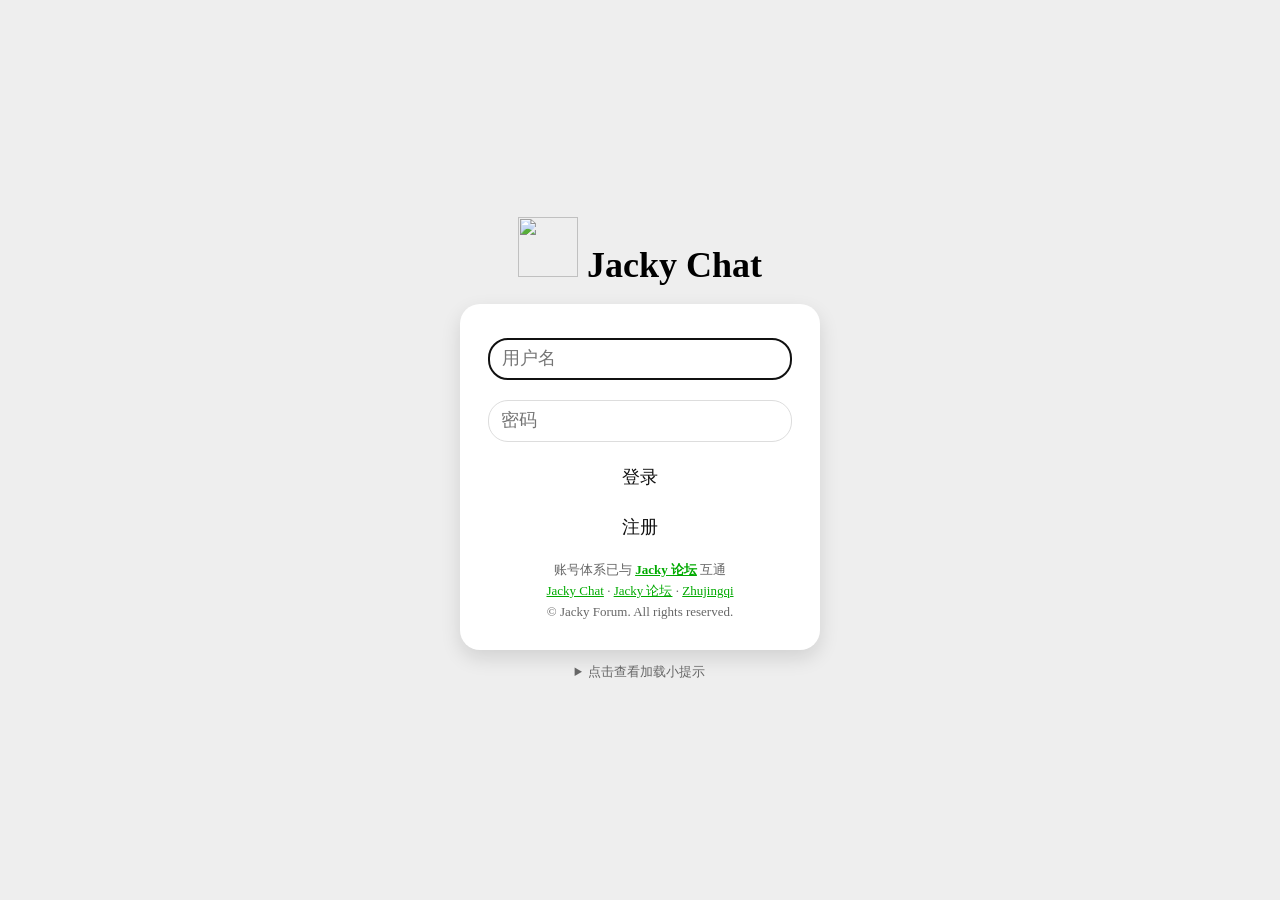
==== chat/index.html @ 7cdaee0e "更新 index.html 500条再清空" ====
<!DOCTYPE html>
<html>
	<head>
		<meta charset="UTF-8">
		<meta name="viewport" content="width=device-width, initial-scale=1.0, maximum-scale=1.0, user-scalable=no">
		<title>Jacky Chat - Zhujingqi</title>
		<link rel="icon" type="image/png" href="icon.svg">
		<link rel="apple-touch-icon" sizes="180x180" href="icon.png">
		<link rel="apple-touch-icon" sizes="120x120" href="icon.png">
		<style>
			:root {
				--bg: #eee;
				--card: #fff;
				--text: #111;
				--sub: #666;
				--green: #0a0;
				--active: #0a0;
				--line: #ddd;
				--mine: #b7f1d9;
				--other: #fff;
				--shadow: 0 8px 20px rgba(0, 0, 0, .12);
				--bottom-h: 44px;
				--top-h: 64px;
				font-size: 18px;
			}

			body.dark {
				--bg: #111;
				--card: #222;
				--text: #eee;
				--sub: #aaa;
				--green: #0a0;
				--active: #0a0;
				--line: #444;
				--mine: #173117;
				--other: #2a2a2a;
				--shadow: 0 8px 20px rgba(0, 0, 0, .35);
			}

			button,
			.btn,
			.item,
			.appItem,
			nav {
				user-select: none;
				-webkit-user-select: none;
			}

			.loadingText {
				display: flex;
				align-items: center;
				gap: 2px;
				font-size: 18px;
				font-weight: bold;
				color: var(--text);
			}

			.dot {
				display: inline-block;
				animation: dotJump 1s infinite;
			}

			.dot1 {
				animation-delay: 0s;
			}

			.dot2 {
				animation-delay: 0.15s;
			}

			.dot3 {
				animation-delay: 0.3s;
			}

			@keyframes dotJump {

				0%,
				80%,
				100% {
					transform: translateY(0);
					opacity: 0.5;
				}

				40% {
					transform: translateY(-6px);
					opacity: 1;
				}
			}

			* {
				box-sizing: border-box;
			}

			html,
			body {
				height: 100%;
			}

			body {
				margin: 0;
				background: var(--bg);
				color: var(--text);
				overflow: hidden;
			}

			body::-webkit-scrollbar,
			::-webkit-scrollbar {
				width: 10px;
				background: transparent;
			}

			body::-webkit-scrollbar-thumb,
			::-webkit-scrollbar-thumb {
				background-color: #aaa;
				border-radius: 10px;
				border: 2px solid transparent;
				background-clip: content-box;
			}

			body.dark::-webkit-scrollbar-thumb {
				background-color: #333;
			}

			a {
				color: var(--green);
			}

			button {
				border: 0;
				padding: 0 12px;
				border-radius: 20px;
				cursor: pointer;
				background: var(--card);
				color: var(--text);
				transition: .2s;
				box-sizing: border-box;
				height: 42px;
				font-size: 18px;
			}

			button:not(.bottom button):hover {
				background: var(--green);
				color: #fff;
			}

			input,
			textarea {
				width: 100%;
				padding: 12px;
				margin: 6px 0;
				border-radius: 20px;
				border: 1px solid var(--line);
				background: var(--card);
				color: var(--text);
				box-sizing: border-box;
				height: 42px;
				font-size: 18px;
				overflow: auto;
				outline: none;
			}

			input:focus {
				border: 2px solid var(--text);
			}

			textarea {
				height: 120px;
				resize: none;
			}

			.hidden {
				display: none !important;
			}

			.center {
				display: flex;
				flex-direction: column;
				justify-content: center;
				align-items: center;
				min-height: 100vh;
				padding: 20px;
			}

			.card {
				background: var(--card);
				padding: 28px;
				border-radius: 20px;
				box-shadow: var(--shadow);
				width: 100%;
				max-width: 360px;
				display: flex;
				flex-direction: column;
			}

			.big {
				font-size: 36px;
				font-weight: bold;
				margin-bottom: 18px;
				text-align: center;
				color: var(--text);
			}

			.muted {
				color: var(--sub);
				font-size: 13px;
				line-height: 1.6;
				text-align: center;
			}

			.miniBtn {
				height: 38px;
				padding: 0 14px;
				border-radius: 20px;
			}

			.helpBtn {
				width: 22px;
				height: 22px;
				border-radius: 50%;
				padding: 0;
				font-size: 14px;
				line-height: 22px;
				text-align: center;
			}

			.helpBtn:hover {
				background: #f0f0f0;
				color: var(--text);
			}

			.bottom {
				position: fixed;
				bottom: -1px;
				left: 0;
				right: 0;
				display: flex;
				height: var(--bottom-h);
				z-index: 40;
				background: var(--card);
				border-top: 1px solid var(--line);
			}

			.bottom button {
				flex: 1;
				text-align: center;
				padding: 0;
				font-size: 18px;
				border-radius: 0;
				border-top: 3px solid transparent;
				background: var(--card);
			}

			.bottom button.active {
				background: var(--active);
				color: #fff;
				border-top-color: var(--green);
			}

			.bottom button:hover {
				color: var(--green);
			}

			.bottom img {
				height: 80%;
				width: auto;
			}

			#app {
				height: 100vh;
				display: flex;
				flex-direction: column;
				width: 100%;
				overflow: hidden;
			}

			.logo {
				font-size: 28px;
				font-weight: bold;
				color: var(--green);
				flex-shrink: 0;
				padding: 20px;
			}

			.content {
				flex: 1;
				min-height: 0;
				overflow: hidden;
				padding-bottom: var(--bottom-h);
			}

			.page {
				height: 100%;
				min-height: 0;
			}

			.chatWrap {
				display: grid;
				grid-template-columns: 320px 1fr;
				height: 100%;
				min-height: 0;
			}

			.leftPanel {
				border-right: 1px solid var(--line);
				background: var(--card);
				display: flex;
				flex-direction: column;
				min-height: 0;
			}

			.panelHead {
				padding: 15px;
				padding-top: 0px;
				border-bottom: 1px solid var(--line);
				display: grid;
				gap: 10px;
				flex-shrink: 0;
			}

			.list {
				flex: 1;
				min-height: 0;
				overflow-y: auto;
				padding: 8px;
			}

			.item {
				width: 100%;
				padding: 12px;
				border-radius: 20px;
				cursor: pointer;
				display: flex;
				justify-content: flex-start;
				align-items: center;
				gap: 10px;
				border: 1px solid transparent;
				margin-bottom: 8px;
				background: var(--card);
			}

			.item:hover {
				border-color: var(--green);
			}

			.item.active {
				background: var(--green);
				color: #fff;
			}

			.item.pinned {
				background: #e6f4ea;
			}

			.item.pinned.active {
				background: var(--green);
				color: #fff;
			}

			body.dark .item.pinned {
				background: #1e3a2a;
			}

			body.dark .item.pinned.active {
				background: var(--green);
				color: #fff;
			}

			.itemTitle {
				font-weight: bold;
			}

			.unreadDot {
				display: inline-flex;
				align-items: center;
				justify-content: center;
				min-width: 20px;
				height: 20px;
				padding: 0 6px;
				margin-left: 8px;
				border-radius: 999px;
				background: #ff7777;
				color: #fff;
				font-size: 12px;
				font-weight: 700;
				line-height: 20px;
				vertical-align: middle;
			}

			.itemSub {
				font-size: 12px;
				opacity: .8;
			}

			.chatPanel {
				min-width: 0;
				display: flex;
				flex-direction: column;
				min-height: 0;
			}

			.chatHead {
				height: var(--top-h);
				background: var(--card);
				border-bottom: 1px solid var(--line);
				display: flex;
				align-items: center;
				justify-content: space-between;
				gap: 10px;
				padding: 0 16px;
				flex-shrink: 0;
			}

			.chatTitle {
				font-size: 20px;
				font-weight: 800;
				flex: 1;
				min-width: 0;
				overflow: hidden;
				text-overflow: ellipsis;
				white-space: nowrap;
			}

			.mobileBack {
				display: none;
			}

			#refreshChatBtn {
				width: 36px;
				height: 36px;
				border-radius: 50%;
				font-size: 18px;
				cursor: pointer;
			}

			.chatBody {
				flex: 1;
				min-height: 0;
				overflow-y: auto;
				padding: 16px;
				display: flex;
				flex-direction: column;
				gap: 10px;
			}

			.empty {
				margin: auto;
				color: var(--sub);
				text-align: center;
				line-height: 1.8;
			}

			.msgRow {
				width: 100%;
				display: flex;
				align-items: flex-end;
				padding: 0 8px;
				box-sizing: border-box;
			}

			.msgRow.mine {
				justify-content: flex-end;
			}

			.msgRow.other {
				justify-content: flex-start;
			}

			.msg {
				position: relative;
				display: flex;
				width: 100%;
				max-width: 100%;
			}

			.msg.mine {
				justify-content: flex-end;
			}

			.msg.other {
				justify-content: flex-start;
			}

			.bubble {
				display: block;
				width: auto;
				max-width: 560px;
				padding: 12px 14px;
				border-radius: 20px;
				white-space: pre-wrap;
				overflow-wrap: anywhere;
				word-break: break-word;
				box-shadow: 0 4px 12px rgba(0, 0, 0, .06);
			}

			.msg.mine .bubble {
				background: var(--mine);
				border: 1px solid var(--line);
				border-radius: 20px 2px 20px 20px;
			}

			.msg.other .bubble {
				background: var(--other);
				border: 1px solid var(--line);
				border-radius: 2px 20px 20px 20px;
			}

			.revokeBtn {
				position: static;
				background: #ff7777;
				color: white;
				border: none;
				border-radius: 20px;
				font-size: 12px;
				padding: 2px 8px;
				cursor: pointer;
				opacity: 0;
				pointer-events: none;
				transition: 0.2s;
				white-space: nowrap;
				flex-shrink: 0;
				margin-right: 10px;
			}

			.msg.mine:hover .revokeBtn {
				opacity: 1;
				pointer-events: auto;
			}

			.bubble img {
				max-width: 100%;
				max-height: 300px;
				border-radius: 8px;
				display: block;
				margin: 4px 0;
				cursor: zoom-in;
			}

			.msgBar {
				position: relative;
				padding: 14px;
				border-top: 1px solid var(--line);
				background: var(--card);
				display: flex;
				gap: 10px;
				flex-shrink: 0;
			}

			.msgBar textarea {
				flex: 1;
				height: 54px;
				min-height: 54px;
				max-height: 120px;
				margin: 0;
			}

			.msgBar button {
				width: 96px;
				height: 54px;
				border-radius: 16px;
				font-weight: 700;
			}

			.delBtn:hover {
				background: #d33;
				color: #fff;
			}

			.settingsWrap {
				max-width: 860px;
				margin: 0 auto;
				padding: 16px;
				display: grid;
				gap: 14px;
				height: 100%;
				overflow-y: auto;
			}

			.section {
				background: var(--card);
				border-radius: 20px;
				box-shadow: var(--shadow);
				padding: 18px;
				min-height: 0;
			}

			.sectionTitle {
				font-size: 22px;
				font-weight: bold;
				color: var(--green);
				margin-bottom: 12px;
			}

			.profileBox {
				display: grid;
				gap: 10px;
			}

			.profileLine {
				display: flex;
				flex-wrap: wrap;
				gap: 8px;
				align-items: center;
			}

			.descBox {
				background: var(--bg);
				border: 1px solid var(--line);
				border-radius: 18px;
				padding: 14px;
				min-height: 88px;
				white-space: pre-wrap;
				word-break: break-word;
			}

			.descBoxWrap {
				position: relative;
			}

			.descActions {
				position: absolute;
				top: 10px;
				right: 10px;
				display: flex;
				gap: 8px;
			}

			.row {
				display: flex;
				gap: 8px;
				flex-wrap: wrap;
			}

			.row>* {
				flex: 1;
			}

			.dropdown {
				position: relative;
			}

			.dropBox {
				position: absolute;
				top: calc(100% + 6px);
				left: 0;
				right: 0;
				background: var(--card);
				border: 1px solid var(--line);
				border-radius: 18px;
				box-shadow: var(--shadow);
				overflow: hidden;
				z-index: 25;
				max-height: 220px;
				overflow-y: auto;
			}

			.dropItem {
				padding: 10px 12px;
				cursor: pointer;
				display: flex;
				justify-content: space-between;
				gap: 10px;
			}

			.dropItem:hover {
				background: var(--bg);
			}

			.tagBar {
				display: flex;
				flex-wrap: wrap;
				gap: 8px;
				margin-top: 8px;
			}

			.tag {
				padding: 4px 12px;
				border-radius: 999px;
				background: var(--bg);
				cursor: pointer;
				font-size: 14px;
				border: 1px solid var(--line);
				transition: .2s;
			}

			.tag:hover,
			.tag.active {
				background: var(--green);
				color: #fff;
				border-color: var(--green);
			}

			.modal {
				position: fixed;
				inset: 0;
				background: rgba(0, 0, 0, .4);
				display: flex;
				justify-content: center;
				align-items: center;
				z-index: 90;
				padding: 20px;
			}

			.modalBox {
				background: var(--card);
				padding: 24px;
				border-radius: 20px;
				width: 100%;
				max-width: 460px;
				text-align: center;
				box-shadow: var(--shadow);
			}

			.modalTitle {
				font-size: 24px;
				font-weight: bold;
				color: var(--green);
				margin-bottom: 14px;
			}

			.toast {
				position: fixed;
				top: 16px;
				left: 50%;
				transform: translateX(-50%);
				background: var(--green);
				color: #fff;
				padding: 10px 16px;
				border-radius: 999px;
				opacity: 0;
				pointer-events: none;
				transition: opacity .25s;
				z-index: 100;
				box-shadow: var(--shadow);
			}

			.toast.show {
				opacity: 1;
			}

			.tiny {
				font-size: 12px;
				color: var(--sub);
			}

			.stack {
				display: grid;
				gap: 8px;
			}

			.drawerMask {
				position: fixed;
				inset: 0;
				background: rgba(0, 0, 0, .35);
				z-index: 85;
				display: flex;
				justify-content: flex-end;
			}

			.drawer {
				width: min(430px, 100%);
				height: 100%;
				background: var(--card);
				box-shadow: -12px 0 40px rgba(0, 0, 0, .18);
				display: flex;
				flex-direction: column;
				padding: 16px;
				gap: 12px;
				overflow: hidden;
				animation: slideIn .18s ease-out;
			}

			@keyframes slideIn {
				from {
					transform: translateX(24px);
					opacity: .7;
				}

				to {
					transform: translateX(0);
					opacity: 1;
				}
			}

			.drawerHeader {
				display: flex;
				justify-content: space-between;
				align-items: center;
				gap: 10px;
				flex-shrink: 0;
			}

			.drawerTitle {
				font-size: 24px;
				font-weight: 900;
				line-height: 1.2;
			}

			.drawerBody {
				flex: 1;
				min-height: 0;
				overflow-y: auto;
				display: grid;
				gap: 12px;
			}

			.infoBox {
				background: var(--other);
				border: 1px solid var(--line);
				border-radius: 20px;
				padding: 14px;
				line-height: 1.7;
				white-space: pre-wrap;
				word-break: break-word;
			}

			.drawerActions {
				display: flex;
				gap: 10px;
				flex-shrink: 0;
			}

			.drawerActions button {
				flex: 1;
			}

			.zoomable {
				width: 100%;
				border-radius: 10px;
				cursor: zoom-in;
			}

			.userMenu {
				position: fixed;
				background: var(--card);
				border-radius: 20px;
				box-shadow: 0 8px 30px rgba(0, 0, 0, .2);
				padding: 6px 0;
				min-width: 120px;
				z-index: 9999;
			}

			.userMenu div {
				padding: 10px 14px;
				cursor: pointer;
				transition: 0.15s;
			}

			.userMenu div:hover {
				background: rgba(0, 0, 0, .06);
			}

			.userMenu .danger {
				color: #e33;
			}

			#viewer {
				display: none;
				position: fixed;
				top: 0;
				left: 0;
				width: 100%;
				height: 100%;
				background: rgba(0, 0, 0, .9);
				justify-content: center;
				align-items: center;
				z-index: 99999;
				cursor: zoom-out;
			}

			#viewer img {
				max-width: 90%;
				max-height: 90%;
			}

			.emojiPanel {
				position: absolute;
				bottom: 100%;
				left: 10px;
				right: 10px;
				margin-bottom: 8px;
				max-height: 240px;
				overflow: hidden;
				background: var(--card);
				border: 1px solid rgba(0, 0, 0, .08);
				border-radius: 16px;
				box-shadow: 0 8px 30px rgba(0, 0, 0, .12);
				padding: 10px;
				display: grid;
				grid-template-columns: repeat(auto-fill, minmax(60px, 1fr));
				gap: 8px;
				z-index: 99;
			}

			.emojiItem {
				border: none;
				background: transparent;
				display: flex;
				flex-direction: column;
				align-items: center;
				gap: 4px;
				padding: 8px 4px;
				border-radius: 12px;
				cursor: pointer;
			}

			.emojiItem:hover {
				background: rgba(127, 127, 127, .12);
			}

			.emojiItem img {
				width: 28px;
				height: 28px;
				pointer-events: none;
			}

			.msgEmoji {
				width: 22px;
				height: 22px;
				vertical-align: -4px;
				margin: 0 2px;
			}

			.searchWrap {
				position: relative;
				display: flex;
				gap: 8px;
				width: 100%;
			}

			#appBtn {
				width: 42px;
				flex-shrink: 0;
				font-size: 20px;
				border-radius: 50%;
			}

			.appPanel {
				position: absolute;
				top: calc(100% + 8px);
				left: 0;
				right: 0;
				background: var(--card);
				border-radius: 18px;
				box-shadow: 0 10px 30px rgba(0, 0, 0, .15);
				padding: 12px;
				display: grid;
				grid-template-columns: repeat(3, 1fr);
				gap: 10px;
				z-index: 999;
			}

			.appItem {
				display: flex;
				flex-direction: column;
				align-items: center;
				gap: 6px;
				padding: 10px;
				border-radius: 14px;
				cursor: pointer;
				background: var(--bg);
				transition: .2s;
				text-align: center;
			}

			.appItem:hover {
				background: var(--green);
				color: #fff;
			}

			.appItem img {
				width: 36px;
				height: 36px;
				border-radius: 10px;
			}

			.appItem span {
				font-size: 13px;
			}

			.verifiedBadge {
				display: inline-flex;
				align-items: center;
				justify-content: center;
				width: 16px;
				height: 16px;
				margin-left: 6px;
				border-radius: 50%;
				background: #00aaff;
				color: #fff;
				font-size: 11px;
				font-weight: 700;
				line-height: 1;
				vertical-align: middle;
				cursor: default;
				user-select: none;
			}

			.avatar {
				width: 32px;
				height: 32px;
				border-radius: 50%;
				object-fit: cover;
				flex: 0 0 auto;
				background: var(--bg);
				border: 1px solid rgba(0,0,0,.08);
			}

			.avatar.big {
				width: 96px;
				height: 96px;
			}

			.avatar.small {
				width: 22px;
				height: 22px;
			}

			#load-bar {
				position: fixed;
				top: 0;
				left: 0;
				width: 0%;
				height: 3px;
				background: #00a88f;
				z-index: 9999;
				transition: width 0.08s linear;
			}

			@media (max-width: 860px) {
				* {
					-webkit-tap-highlight-color: transparent;
				}

				:root {
					font-size: 16px;
				}

				button {
					font-size: 16px;
				}

				input,
				textarea {
					font-size: 16px;
				}

				.muted {
					font-size: 12px;
				}

				.bottom button {
					font-size: 16px;
				}

				.itemTitle {
					font-size: 17px;
				}

				.itemSub {
					font-size: 12px;
				}

				.userLevel {
					font-size: 12px;
				}

				.chatTitle {
					font-size: 18px;
				}

				.revokeBtn {
					font-size: 10px;
				}

				.sectionTitle {
					font-size: 20px;
				}

				.tag {
					font-size: 12px;
				}

				.modalTitle {
					font-size: 22px;
				}

				.tiny {
					font-size: 10px;
				}

				.drawerTitle {
					font-size: 22px;
				}

				.chatWrap {
					grid-template-columns: 1fr;
				}

				.leftPanel {
					display: flex;
					border-right: none;
					border-bottom: 1px solid var(--line);
				}

				.chatPanel {
					display: none;
				}

				.chatWrap.chat-open .leftPanel {
					display: none;
				}

				.chatWrap.chat-open .chatPanel {
					display: flex;
				}

				.mobileBack {
					display: inline-flex;
					align-items: center;
					justify-content: center;
				}

				.chatHead {
					padding: 0 12px;
				}

				.chatBody {
					padding: 14px;
				}

				.msgBar {
					padding: 12px;
				}

				.msgBar button {
					width: 80px;
				}

				.settingsWrap {
					padding: 12px;
				}

				.drawer {
					width: 100%;
					border-top-left-radius: 22px;
					border-top-right-radius: 22px;
					height: 60%;
					margin-top: auto;
					animation: slideUp .18s ease-out;
				}

				.drawerMask {
					justify-content: stretch;
					align-items: flex-end;
				}

				.appPanel {
					grid-template-columns: repeat(4, 1fr);
				}

				@keyframes slideUp {
					from {
						transform: translateY(24px);
						opacity: .7;
					}

					to {
						transform: translateY(0);
						opacity: 1;
					}
				}
			}
		</style>
	</head>
	<body>
		<div id="load-bar"></div>
		<div id="toast" class="toast"></div>
		<div id="welcomePage" class="center">
			<div class="big" style="color: #000;">
				<img src="icon.svg" height="60px" width="60px" />
				Jacky Chat
			</div>
			<div class="card">
				<div class="stack">
					<input id="loginUser" placeholder="用户名" autofocus>
					<input id="loginPass" type="password" placeholder="密码">
					<button id="loginBtn">登录</button>
					<button id="showRegisterBtn">注册</button>
				</div>
				<div class="muted" style="margin-top:12px;">
					账号体系已与 <b><a href="https://zhujingqi.com/forum/">Jacky 论坛</a></b> 互通
					<br>
					<a href="https://zhujingqi.com/chat/">Jacky Chat</a> · <a href="https://zhujingqi.com/forum/">Jacky 论坛</a> ·
					<a href="https://zhujingqi.com">Zhujingqi</a>
					<br>
					© Jacky Forum. All rights reserved.
				</div>
			</div>
			<div class="muted" style="margin-top:12px;">
				<details>
					<summary>点击查看加载小提示</summary>
					1. 从未出现顶部绿色加载条？哦不！<br>
					2. 加载条过半？已完成连接数据库！<br>
					3. 加载条消失了？全部加载已完成，欢迎使用！<br>
					<b>Tips:</b><br>
					初次加载可能较慢，请耐心等待。遇到按钮无法点击？还没加载完。由于设备问题或网络问题，<br>加载速度可能有所偏差。加载太慢 / 卡住了？<a onclick="location.reload()" style="cursor: pointer;">点击重新加载</a>！请将 <b>Jacky Chat</b> 添加至桌面，使用更便捷！<br>
				</details>
			</div>
		</div>
		<div id="registerPage" class="center hidden">
			<div class="big">注册 Jacky 账号 <button id="registerHelpBtn" class="helpBtn">?</button></div>
			<div class="card">
				<div class="stack">
					<input id="regUser" placeholder="用户名" autofocus>
					<input id="regPass" type="password" placeholder="密码">
					<input id="regPass2" type="password" placeholder="再次输入密码">
					<button id="registerBtn">注册</button>
					<button id="backLoginBtn">返回登录</button>
				</div>
				<div class="muted" style="margin-top:12px;">
					<p style="text-align:center;">
						注册即代表您同意 <a id="termsBtn" style="cursor:pointer;">用户协议</a><br>
						请牢记用户名和密码。如无法注册，请联系管理员。
					</p>
				</div>
			</div>
		</div>
		<div id="app" class="hidden">
			<div class="content">
				<div id="pageChat" class="page hidden">
					<div class="chatWrap">
						<div class="leftPanel">
							<div class="logo">
								<img src="icon.svg" height="50px" width="50px" />
								Jacky Chat
							</div>
							<div class="panelHead">
								<div class="searchWrap">
									<input id="chatSearch" placeholder="搜索">
									<button id="appBtn" title="工具">...</button>
									<div id="appPanel" class="appPanel hidden"></div>
								</div>
							</div>
							<div id="chatContactList" class="list"></div>
						</div>
						<div class="chatPanel">
							<div class="chatHead">
								<button id="backToListBtn" class="miniBtn mobileBack">←</button>
								<div id="chatTitle" class="chatTitle">请选择好友</div>
								<button id="refreshChatBtn">⟳</button>
								<button id="infoBtn" class="miniBtn hidden">详情</button>
							</div>
							<div id="chatBody" class="chatBody">
								<div class="empty">
									<div class="logo">
										<img src="icon.svg" height="100px" width="100px" />
										Jacky Chat
									</div>
									去【联系】页添加好友吧！
								</div>
							</div>
							<div class="msgBar">
								<button id="imgBtn" type="button" title="发送图片"><img src="image.svg" style="width:22px;height:22px;display:block;pointer-events:none;" /></button>
								<button id="emojiBtn" type="button"><img src="smile.svg" /></button>
								<div id="emojiPanel" class="emojiPanel hidden"></div>
								<textarea id="msgInput" placeholder="输入消息..." disabled></textarea>
								<button id="sendMsgBtn" disabled>发送</button>
							</div>
						</div>
					</div>
				</div>
				<div id="pageContact" class="page hidden">
					<div class="settingsWrap" style="grid-template-rows: 220px 1fr; overflow:hidden;">
						<div class="section" style="overflow:hidden; display:flex; flex-direction:column;">
							<div class="sectionTitle">添加好友</div>
							<div class="dropdown">
								<input id="contactSearch" placeholder="搜索用户名">
								<div id="contactDrop" class="dropBox hidden"></div>
							</div>
							<div class="row" style="margin-top:8px;">
								<button id="addContactBtn">添加好友</button>
							</div>
							<div class="tagBar" id="contactTagBar"></div>
						</div>
						<div class="section"
							style="overflow:hidden; display:flex; flex-direction:column; min-height:0;">
							<div class="sectionTitle">好友</div>
							<div id="contactList" class="list" style="padding:0; min-height:0;"></div>
						</div>
					</div>
				</div>
				<div id="pageMe" class="page hidden">
					<div class="settingsWrap" style="overflow-y:auto;">
						<div class="section">
							<div class="sectionTitle">
								<div class="profileLine">
									<b id="profileName"></b>
								</div>
							</div>
							<div class="profileBox">
								<div style="display:flex;align-items:center;gap:16px;margin-bottom:10px;">
									<img id="profileAvatar" class="avatar big" src="head.svg" onerror="this.onerror=null;this.src='head.svg'">
									<div>
										<button id="editAvatarBtn">修改头像</button>
									</div>
								</div>
								<div class="profileLine">
									<span>注册时间：<span id="profileTime"></span></span>
								</div>
								<br>
								<div class="descBoxWrap">
									<div id="descView" class="descBox"></div>
									<div class="descActions">
										<button id="editDescBtn">编辑</button>
										<button id="cancelDescBtn" class="hidden">取消</button>
									</div>
									<div id="descEditBox" class="hidden" style="margin-top:12px;">
										<textarea id="descInput" maxlength="500" placeholder="写点简介吧"></textarea>
										<button id="saveDescBtn">保存</button>
									</div>
								</div>
							</div>
						</div>
						<div class="section">
							<div class="sectionTitle">设置</div>
							<div class="row">
								<button id="sysTheme2">跟随系统</button>
								<button id="lightTheme2">浅色模式</button>
								<button id="darkTheme2">深色模式</button>
							</div>
							<div class="row" style="margin-top:10px;">
								<button id="aboutBtn">关于</button>
								<button id="downloadBtn">获取应用版</button>
								<button id="changePassOpenBtn">改密码</button>
								<button id="logoutBtn">退出登录</button>
							</div>
						</div>
					</div>
				</div>
			</div>
			<div class="bottom hidden" id="nav">
				<button id="chatBtn">聊天</button>
				<button id="contactBtn">联系</button>
				<button id="forumBtn">论坛</button>
				<button id="meBtn">我</button>
			</div>
		</div>
		<div id="drawerMask" class="drawerMask hidden">
			<div class="drawer">
				<div class="drawerHeader">
					<div id="drawerName" class="drawerTitle">好友</div>
					<button id="drawerCloseBtn" class="miniBtn">关闭</button>
				</div>
				<div class="drawerBody">
					<div class="infoBox" id="drawerInfo"></div>
				</div>
				<div class="drawerActions">
					<button id="drawerChatBtn">聊天</button>
					<button id="drawerPinBtn">置顶</button>
					<button id="drawerDeleteBtn" class="delBtn">删除好友</button>
				</div>
			</div>
		</div>
		<div id="modal" class="modal hidden">
			<div class="modalBox">
				<div id="modalTitle" class="modalTitle">提示</div>
				<div id="modalText"></div>
				<div id="modalActions" style="margin-top:20px; display:flex; justify-content:center; gap:10px;">
					<button id="modalCancel" class="hidden">取消</button>
					<button id="modalOk" class="hidden">确定</button>
					<button id="modalClose">关闭</button>
				</div>
			</div>
		</div>
		<div id="userMenu" class="userMenu hidden">
			<div id="menuPin">置顶</div>
			<div id="menuInfo">个人信息</div>
			<div id="menuDelete" class="danger">删除好友</div>
		</div>
		<div id="viewer" onclick="closeViewer()">
			<img id="viewerImg">
		</div>
		<script src="https://cdn.jsdelivr.net/npm/@supabase/supabase-js@2"></script>
		<script>
			document.addEventListener("DOMContentLoaded", () => {
				const SUPABASE_URL = "https://hxlhrrllhvvazyhiuhvb.supabase.co";
				const SUPABASE_KEY = "sb_publishable_uM0aEPvk4q_hRI5VzXN3Yg_IQsCdOCY";
				const supabase = window.supabase.createClient(SUPABASE_URL, SUPABASE_KEY);
				const $ = id => document.getElementById(id);
				const LS_LOGIN = "jacky_dm_login";
				const LS_THEME = "jacky_dm_theme";
				const defaultTags = ["全部", "最近", "高金币", "新注册"];
				let currentUser = null;
				let currentChatUserId = null;
				let contactCache = [];
				let userCache = [];
				let selectedContactFilterTag = "全部";
				let selectedAddUser = null;
				let modalOkHandler = null;
				let drawerUserId = null;
				let mobileChatMode = false;
				let unreadCache = {};
				let unreadLoaded = false;
				let contextUserId = null;
				const VERIFIED_USERS = [1, 10, 30, 74];
				const EMOJIS = {
					smile: "smile.svg",
					cry: "cry.svg",
					haha: "haha.svg",
					angry: "angry.svg",
					love: "love.svg",
					ask: "ask.svg",
					strange: "strange.svg",
					blank: "blank.svg",
					dead: "dead.svg",
					updown: "updown.svg",
					hehe: "hehe.svg",
					right: "right.svg",
					wrong: "wrong.svg",
					jesus: "jesus.svg",
					maga: "maga.svg"
				};
				const APPS = [{
						name: "Zhujingqi",
						icon: "https://zhujingqi.com/img/zjq.svg",
						url: "https://zhujingqi.com/"
					},
					{
						name: "社区",
						icon: "https://zhujingqi.com/img/zjq.svg",
						url: "https://zhujingqi.com/hub/"
					},
					{
						name: "游戏中心",
						icon: "https://zhujingqi.com/img/zjq.svg",
						url: "https://zhujingqi.com/game/"
					},
					{
						name: "工具大全",
						icon: "https://zhujingqi.com/img/zjq.svg",
						url: "https://zhujingqi.com/tool/"
					},
					{
						name: "Jacky 论坛",
						icon: "https://zhujingqi.com/forum/icon.svg",
						url: "https://zhujingqi.com/forum/"
					},
					{
						name: "Jackypedia",
						icon: "https://zhujingqi.com/img/zjq.svg",
						url: "#"
					},

				];
				async function loadBar() {
					const bar = document.getElementById('load-bar');
					if (localStorage.getItem('autologin')) {
						bar.remove();
						return;
					}
					bar.style.width = '25%';
					try {
						const {
							count,
							error
						} = await supabase
							.from("messages")
							.select("id", {
								count: "exact",
								head: true
							})
							.limit(1);
						if (error) throw error;
						bar.style.width = '75%';
					} catch (err) {
						bar.style.background = "#ff4444";
						openModal("加载失败", `数据库连接失败：` + err + ` 请重新加载`);
					}
					bar.style.width = '100%';
					setTimeout(() => bar.remove(), 300);
				}
				loadBar();

				function isVerified(id) {
					return VERIFIED_USERS.includes(Number(id));
				}

				function getVerifiedBadgeHTML(id) {
					if (!isVerified(id)) return "";
					return `<span class="verifiedBadge" title="官方账号">V</span>`;
				}

				function isMobile() {
					return window.innerWidth <= 860;
				}

				function updateChatLayout() {
					const wrap = document.querySelector(".chatWrap");
					if (!wrap) return;
					wrap.classList.toggle("chat-open", isMobile() && mobileChatMode && !!currentChatUserId);
				}

				function escapeHtml(s) {
					return String(s)
						.replaceAll("&", "&amp;")
						.replaceAll("<", "&lt;")
						.replaceAll(">", "&gt;")
						.replaceAll('"', "&quot;")
						.replaceAll("'", "&#39;");
				}

				const DEFAULT_AVATAR = "head.svg";

				function getAvatar(user) {
					return user?.avatar?.trim() || DEFAULT_AVATAR;
				}

				function isImageUrl(str) {
					return /^https?:\/\/.+\.(png|jpg|jpeg|gif|webp|svg)(\?.*)?$/i.test(str.trim());
				}

				async function exportAndClearChat(otherId) {
					const me = Number(currentUser.id);
					const other = Number(otherId);
					const u = getUserById(otherId);
					const name = u?.name || otherId;
					const { data, error } = await supabase
						.from("messages")
						.select("id, sender_id, receiver_id, content")
						.or(`and(sender_id.eq.${me},receiver_id.eq.${other}),and(sender_id.eq.${other},receiver_id.eq.${me})`)
						.order("id", { ascending: true });
					if (error) return openModal("导出失败", error.message);
					const exportData = {
						chat_with: name,
						user_id: otherId,
						exported_at: new Date().toISOString(),
						messages: (data || []).map(m => ({
							from: Number(m.sender_id) === me ? "me" : name,
							content: m.content,
							time: ""
						}))
					};
					const blob = new Blob([JSON.stringify(exportData, null, 2)], { type: "application/json" });
					const url = URL.createObjectURL(blob);
					const a = document.createElement("a");
					a.href = url;
					a.download = `chat-${name}-${Date.now()}.json`;
					a.click();
					URL.revokeObjectURL(url);
					await supabase
						.from("messages")
						.delete()
						.or(`and(sender_id.eq.${me},receiver_id.eq.${other}),and(sender_id.eq.${other},receiver_id.eq.${me})`);
					closeModal();
					toast("聊天记录已导出并清空");
					currentChatUserId = null;
					await renderChatMessages();
					await renderChatContactList();
				}

				function openAvatarEditor() {
					const oldUrl = currentUser?.avatar || "";
					openModal("修改头像", `
						<img id="avatarPreview" class="avatar big" src="${escapeHtml(oldUrl || DEFAULT_AVATAR)}"
							style="display:block;margin:0 auto 12px auto;">
						<input id="avatarUrlInput" placeholder="头像链接（http/https）" value="${escapeHtml(oldUrl)}">
						<div style="display:flex;gap:8px;margin-top:14px;">
							<button id="avatarSaveBtn">保存</button>
							<button id="avatarCancelBtn">取消</button>
						</div>
					`);
					const input = $("avatarUrlInput");
					const preview = $("avatarPreview");
					input.oninput = () => {
						preview.src = input.value.trim() || DEFAULT_AVATAR;
					};
					$("avatarCancelBtn").onclick = () => {
						$("modal").classList.add("hidden");
					};
					$("avatarSaveBtn").onclick = async () => {
						const url = input.value.trim();
						if (url && !/^https?:\/\//i.test(url)) {
							return toast("头像链接必须以 http:// 或 https:// 开头");
						}
						const { error } = await supabase
							.from("users")
							.update({ avatar: url || null })
							.eq("id", currentUser.id);
						if (error) return toast("保存失败：" + error.message);
						currentUser.avatar = url || null;
						closeModal();
						renderProfilePage();
						await renderChatContactList();
						toast("头像已更新");
					};
				}

				function show(page) {
					["welcomePage", "registerPage", "app"].forEach(id => {
						const el = $(id);
						if (el) el.classList.add("hidden");
					});
					const active = $(page);
					if (active) active.classList.remove("hidden");
				}

				function showPage(pageId) {
					["pageChat", "pageContact", "pageMe"].forEach(id => {
						const el = $(id);
						if (el) el.classList.add("hidden");
					});
					const page = $(pageId);
					if (page) page.classList.remove("hidden");

					const nav = $("nav");
					if (nav) nav.classList.remove("hidden");
				}

				function openModal(title, html, opts = {}) {
					$("modalTitle").textContent = title || "提示";
					$("modalText").innerHTML = html || "";
					$("modal").classList.remove("hidden");

					$("modalClose").classList.toggle("hidden", !!opts.confirm);
					$("modalCancel").classList.toggle("hidden", !opts.confirm);
					$("modalOk").classList.toggle("hidden", !opts.confirm);

					modalOkHandler = typeof opts.onOk === "function" ? opts.onOk : null;
					$("modalOk").textContent = opts.okText || "确定";
				}

				function closeModal() {
					$("modal").classList.add("hidden");
					modalOkHandler = null;
				}

				function toast(text) {
					const el = $("toast");
					el.textContent = text;
					el.classList.add("show");
					clearTimeout(el._t);
					el._t = setTimeout(() => el.classList.remove("show"), 1800);
				}

				function setTheme(mode) {
					localStorage.setItem(LS_THEME, mode);
					applyTheme();
				}

				function applyTheme() {
					const mode = localStorage.getItem(LS_THEME) || "system";
					const systemDark = window.matchMedia && window.matchMedia("(prefers-color-scheme: dark)").matches;
					const dark = mode === "dark" || (mode === "system" && systemDark);
					document.body.classList.toggle("dark", dark);
				}

				if (window.matchMedia) {
					const mq = window.matchMedia("(prefers-color-scheme: dark)");
					const onChange = () => {
						if ((localStorage.getItem(LS_THEME) || "system") === "system") applyTheme();
					};
					if (mq.addEventListener) mq.addEventListener("change", onChange);
					else mq.addListener(onChange);
				}

				async function hash(text) {
					const buf = await crypto.subtle.digest("SHA-256", new TextEncoder().encode(text));
					return Array.from(new Uint8Array(buf)).map(b => b.toString(16).padStart(2, "0")).join("");
				}

				function setActiveBottom(id) {
					["chatBtn", "contactBtn", "meBtn"].forEach(b => {
						const el = $(b);
						if (el) el.classList.remove("active");
					});
					const active = $(id);
					if (active) active.classList.add("active");
				}

				function pairKey(a, b) {
					return [Math.min(Number(a), Number(b)), Math.max(Number(a), Number(b))].join("-");
				}

				function sortPair(a, b) {
					return Number(a) < Number(b) ? [Number(a), Number(b)] : [Number(b), Number(a)];
				}

				function getPinList(contact) {
					return Array.isArray(contact?.pin) ? contact.pin.map(Number) : [];
				}

				function isContactPinnedByMe(contact) {
					return getPinList(contact).includes(Number(currentUser.id));
				}

				function getContactRow(otherId) {
					const key = pairKey(currentUser.id, otherId);
					return contactCache.find(c => pairKey(c.id1, c.id2) === key) || null;
				}

				function getUserById(id) {
					return userCache.find(u => Number(u.id) === Number(id)) || null;
				}

				function hideUnreadDot(otherId) {
					const dot = document.getElementById(`unread-${otherId}`);
					if (dot) dot.style.display = "none";
				}
				async function getUnreadCount(otherId) {
					const key = Number(otherId);
					if (unreadLoaded && unreadCache[key] !== undefined) {
						return unreadCache[key];
					}
					const {
						count,
						error
					} = await supabase
						.from("messages")
						.select("id", {
							count: "exact",
							head: true
						})
						.eq("sender_id", otherId)
						.eq("receiver_id", currentUser.id)
						.eq("is_read", false);
					if (error) {
						console.error("读取未读数失败:", error);
						return 0;
					}
					const val = count || 0;
					unreadCache[key] = val;
					return val;
				}



				function isContactExists(a, b) {
					return contactCache.some(c => pairKey(c.id1, c.id2) === pairKey(a, b));
				}

				function getContactUserIds() {
					return [...new Set(contactCache.flatMap(c => [Number(c.id1), Number(c.id2)]))].filter(id => id !==
						Number(currentUser.id));
				}

				async function loadUsersCache() {
					const {
						data,
						error
					} = await supabase
						.from("users")
						.select("id, name, pass, time, description, avatar")
						.order("id", {
							ascending: true
						});
					if (error) throw error;
					userCache = data || [];
				}

				async function loadContacts() {
					const {
						data,
						error
					} = await supabase
						.from("contact")
						.select("id, id1, id2, created_at, last_msg, pin")
						.or(`id1.eq.${currentUser.id},id2.eq.${currentUser.id}`)
						.order("last_msg", {
							ascending: false
						})
					if (error) throw error;
					contactCache = data || [];
				}

				async function loadProfile() {
					const {
						data,
						error
					} = await supabase.from("users").select("id, name, pass, time, description, avatar").eq("id", currentUser.id).single();
					if (error) throw error;
					currentUser = data;
				}

				async function loadMessages(otherId) {
					const me = Number(currentUser.id);
					const other = Number(otherId);
					const {
						data,
						error
					} = await supabase
						.from("messages")
						.select("id, sender_id, receiver_id, content")
						.or(
							`and(sender_id.eq.${me},receiver_id.eq.${other}),and(sender_id.eq.${other},receiver_id.eq.${me})`
						)
						.order("id", {
							ascending: false
						})
						.limit(100);
					if (error) throw error;
					return (data || []).reverse();
				}
				async function markChatAsRead(otherId) {
					const {
						error
					} = await supabase
						.from("messages")
						.update({
							is_read: true
						})
						.eq("sender_id", otherId)
						.eq("receiver_id", currentUser.id)
						.eq("is_read", false);
					if (error) {
						console.error("标记已读失败:", error);
					}
				}

				function parseDbTime(t) {
					if (!t) return null;
					if (t instanceof Date) return isNaN(t.getTime()) ? null : t;
					const s = String(t).trim();
					if (!s) return null;
					let d = new Date(s);
					if (!isNaN(d.getTime())) return d;
					const fixed = s.replace(" ", "T");
					d = new Date(fixed);
					if (!isNaN(d.getTime())) return d;
					if (!/[zZ]|[+-]\d{2}:?\d{2}$/.test(fixed)) {
						d = new Date(fixed + "Z");
						if (!isNaN(d.getTime())) return d;
					}
					return null;
				}

				function formatChatTime(t) {
					const d = parseDbTime(t);
					if (!d) return "";
					const now = new Date();
					const isSameDay =
						d.getFullYear() === now.getFullYear() &&
						d.getMonth() === now.getMonth() &&
						d.getDate() === now.getDate();
					const isYesterday = new Date(now - 86400000).toDateString() === d.toDateString();
					const time = d.toLocaleTimeString("zh-CN", {
						hour: "2-digit",
						minute: "2-digit",
						hour12: false
					});
					if (isSameDay) return time;
					if (isYesterday) return "昨天 " + time;
					return d.toLocaleDateString("zh-CN") + " " + time;
				}
				async function renderChatContactList() {
					const box = $("chatContactList");
					if (!box) return;
					const ids = getContactUserIds();
					let list = ids.map(getUserById).filter(Boolean).sort((a, b) => {
						const ca = getContactRow(a.id);
						const cb = getContactRow(b.id);
						const pa = isContactPinnedByMe(ca) ? 1 : 0;
						const pb = isContactPinnedByMe(cb) ? 1 : 0;
						if (pa !== pb) return pb - pa;
						const ta = ca?.last_msg ? (parseDbTime(ca.last_msg)?.getTime() || 0) : 0;
						const tb = cb?.last_msg ? (parseDbTime(cb.last_msg)?.getTime() || 0) : 0;
						if (ta !== tb) return tb - ta;
						return a.name.localeCompare(b.name, "zh-CN");
					});
					const q = $("chatSearch").value.trim().toLowerCase();
					if (q) list = list.filter(u => u.name.toLowerCase().includes(q));
					if (!list.length) {
						box.innerHTML = '<div class="empty" style="padding:20px;">暂无可聊天的人。<br>去【联系】添加一个！</div>';
						return;
					}
					const unreadMap = Object.fromEntries(
						await Promise.all(list.map(async u => [
							u.id,
							await getUnreadCount(u.id)
						]))
					);
					box.innerHTML = "";
					for (const u of list) {
						const contact = getContactRow(u.id);
						const pinned = isContactPinnedByMe(contact);
						const unread = unreadMap[u.id] || 0;
						const time = contact?.last_msg ?
							formatChatTime(contact.last_msg) :
							"";
						const div = document.createElement("div");
						div.className = "item" +
							(Number(currentChatUserId) === Number(u.id) ? " active" : "") +
							(pinned ? " pinned" : "");
						div.dataset.userId = u.id;
						div.innerHTML = `
							<img class="avatar" src="${getAvatar(u)}" onerror="this.onerror=null;this.src='head.svg'" style="width:40px;height:40px;">
							<div style="min-width:0;">
								<div class="itemTitle">
									${escapeHtml(u.name)} ${getVerifiedBadgeHTML(u.id)}
									${unread > 0 ? `<span class="unreadDot" id="unread-${u.id}">${unread > 99 ? "99+" : unread}</span>` : ""}
								</div>
								<div class="itemSub">
								  ${time ? `${time}` : "暂无消息"}
								</div>
							</div>
						`;
						div.oncontextmenu = (e) => {
							e.preventDefault();
							openUserMenu(e.clientX, e.clientY, u.id);
						};
						div.onclick = () => openChat(u.id);
						box.appendChild(div);
					}
				}

				function renderAppPanel() {
					const panel = $("appPanel");
					if (!panel) return;
					panel.innerHTML = "";
					for (const app of APPS) {
						const div = document.createElement("div");
						div.className = "appItem";
						div.innerHTML = `
			<img src="${app.icon}" alt="">
			<span>${app.name}</span>
		`;
						div.onclick = (e) => {
							e.stopPropagation();
							window.open(app.url, "_blank", "noopener,noreferrer");
							panel.classList.add("hidden");
						};
						panel.appendChild(div);
					}
				}

				function toggleAppPanel() {
					const panel = $("appPanel");
					if (!panel) return;
					panel.classList.toggle("hidden");
				}
				$("appBtn").onclick = (e) => {
					e.stopPropagation();
					toggleAppPanel();
				};
				document.addEventListener("click", (e) => {
					const panel = $("appPanel");
					const btn = $("appBtn");
					if (!panel || !btn) return;
					if (!panel.contains(e.target) && !btn.contains(e.target)) {
						panel.classList.add("hidden");
					}
				});
				renderAppPanel();

				function openUserMenu(x, y, userId) {
					contextUserId = userId;
					const menu = $("userMenu");
					menu.style.left = x + "px";
					menu.style.top = y + "px";
					menu.classList.remove("hidden");
					const contact = getContactRow(userId);
					$("menuPin").textContent = isContactPinnedByMe(contact) ? "取消置顶" : "置顶";
				}
				$("menuPin").onclick = async () => {
					if (contextUserId !== null) {
						await togglePinContact(contextUserId);
						closeUserMenu();
					}
				};
				$("menuInfo").onclick = async () => {
					if (contextUserId !== null) {
						openContactDrawer(contextUserId);
						closeUserMenu();
					}
				};
				$("menuDelete").onclick = () => {
					if (contextUserId === null) return;
					const u = getUserById(contextUserId);
					openModal(
						"删除联系人",
						`确定要删除 <b>${escapeHtml(u?.name || "这个联系人")}</b> 吗？<br>删除后聊天记录也会一起清掉。`, {
							confirm: true,
							okText: "删除",
							onOk: async () => {
								await deleteContactByUserId(drawerUserId);
							}
						}
					);
					closeUserMenu();
				};

				function closeUserMenu() {
					$("userMenu").classList.add("hidden");
					contextUserId = null;
				}
				document.addEventListener("click", () => {
					closeUserMenu();
				});

				function buildMessageFragment(text) {
					const frag = document.createDocumentFragment();
					const re = /\[(?:([a-zA-Z0-9_-]+)|img:([^\]]+))\]/g;
					let last = 0;
					let match;
					while ((match = re.exec(text)) !== null) {
						if (match.index > last) {
							frag.appendChild(document.createTextNode(text.slice(last, match.index)));
						}
						if (match[1]) {
							const code = match[1].toLowerCase();
							const src = EMOJIS[code];
							if (src) {
								const img = document.createElement("img");
								img.className = "msgEmoji";
								img.src = src;
								img.alt = code;
								img.draggable = false;
								frag.appendChild(img);
							} else {
								frag.appendChild(document.createTextNode(match[0]));
							}
						} else if (match[2]) {
							const url = match[2].trim();
							const img = document.createElement("img");
							img.className = "chatImage";
							img.src = url;
							img.alt = "";
							img.loading = "lazy";
							img.onclick = (e) => { e.stopPropagation(); openViewer(url); };
							frag.appendChild(img);
						}
						last = re.lastIndex;
					}
					if (last < text.length) {
						frag.appendChild(document.createTextNode(text.slice(last)));
					}
					return frag;
				}

				function renderMessage(m) {
					const mine = Number(m.sender_id) === Number(currentUser.id);
					const row = document.createElement("div");
					row.className = "msgRow " + (mine ? "mine" : "other");
					const msg = document.createElement("div");
					msg.className = "msg " + (mine ? "mine" : "other");
					msg.dataset.id = m.id;
					const bubble = document.createElement("div");
					bubble.className = "bubble";
					const frag = buildMessageFragment(m.content || "");
					bubble.appendChild(frag);
					if (mine) {
						const btn = document.createElement("button");
						btn.className = "revokeBtn";
						btn.textContent = "撤回";
						btn.onclick = async (e) => {
							e.stopPropagation();
							await supabase.from("messages").delete().eq("id", m.id);
							msg.remove();
						};
						msg.appendChild(btn);
						msg.appendChild(bubble);
					} else {
						msg.appendChild(bubble);
					}
					row.appendChild(msg);
					return row;
				}

				function renderEmojiPanel() {
					const panel = $("emojiPanel");
					if (!panel) return;
					panel.innerHTML = "";
					for (const code of Object.keys(EMOJIS)) {
						const item = document.createElement("button");
						item.type = "button";
						item.className = "emojiItem";
						item.innerHTML = `
							<img src="${EMOJIS[code]}" alt="${code}">
						`;
						item.onclick = (e) => {
							e.stopPropagation();
							insertEmoji(`[${code}]`);
							panel.classList.add("hidden");
						};
						panel.appendChild(item);
					}
				}

				function insertEmoji(token) {
					const input = $("msgInput");
					if (!input) return;
					const start = input.selectionStart ?? input.value.length;
					const end = input.selectionEnd ?? input.value.length;
					const value = input.value;
					input.value = value.slice(0, start) + token + value.slice(end);
					const pos = start + token.length;
					input.focus();
					input.setSelectionRange(pos, pos);
				}

				function toggleEmojiPanel() {
					const panel = $("emojiPanel");
					if (!panel) return;
					panel.classList.toggle("hidden");
				}
				$("emojiBtn").onclick = (e) => {
					e.stopPropagation();
					toggleEmojiPanel();
				};
				document.addEventListener("click", (e) => {
					const panel = $("emojiPanel");
					const btn = $("emojiBtn");
					if (!panel || !btn) return;
					if (!panel.contains(e.target) && e.target !== btn) {
						panel.classList.add("hidden");
					}
				});

				renderEmojiPanel();
				$("refreshChatBtn").onclick = async () => {
					const btn = $("refreshChatBtn");
					btn.innerText = "...";
					await renderChatMessages();
					btn.innerText = "⟳";
				};
				async function renderChatMessages() {
					const body = $("chatBody");
					if (!body) return;
					$("chatBody").innerHTML = "<div class='empty'>加载中...</div>";
					if (!currentChatUserId) {
						body.innerHTML =
							'<div class="empty"><div class="logo"><img src="icon.svg" height="100px" width="100px" />Jacky Chat</div>去【联系】页添加好友吧！</div>';
						$("infoBtn").classList.add("hidden");
						$("msgInput").disabled = true;
						$("sendMsgBtn").disabled = true;
						$("chatTitle").textContent = "请选择好友";
						updateChatLayout();
						return;
					}
					$("infoBtn").classList.remove("hidden");
					$("msgInput").disabled = false;
					$("sendMsgBtn").disabled = false;
					const other = getUserById(currentChatUserId);
					$("chatTitle").innerHTML =
						`${escapeHtml(other?.name || "未知用户")} ${getVerifiedBadgeHTML(other.id)}`;
					const msgs = await loadMessages(currentChatUserId);
					body.innerHTML = "";
					if (!msgs.length) {
						body.innerHTML = '<div class="empty">还没有消息。<br>发第一条吧！</div>';
						return;
					}
					for (const m of msgs) {
						body.appendChild(renderMessage(m));
					}
					body.scrollTop = body.scrollHeight;
					updateChatLayout();
				}
				async function openChat(userId) {
					currentChatUserId = Number(userId);
					mobileChatMode = true;
					showPage("pageChat");
					setActiveBottom("chatBtn");
					updateChatLayout();
					const other = getUserById(userId);
					$("chatTitle").textContent = other?.name || "加载中...";
					$("msgInput").disabled = false;
					$("sendMsgBtn").disabled = false;
					await markChatAsRead(userId);
					hideUnreadDot(userId);
					refreshUnreadCache();
					await Promise.all([
						renderChatMessages(),
						renderChatContactList()
					]);
				}
				async function refreshUnreadCache() {
					unreadCache = {};
					const ids = getContactUserIds();
					const {
						data
					} = await supabase
						.from("messages")
						.select("sender_id")
						.eq("receiver_id", currentUser.id)
						.eq("is_read", false);
					for (const m of data || []) {
						unreadCache[m.sender_id] = (unreadCache[m.sender_id] || 0) + 1;
					}
					unreadLoaded = true;
				}
				$("backToListBtn").onclick = async () => {
					mobileChatMode = false;
					await renderChatContactList();
					await renderChatMessages();
					updateChatLayout();
				};
				$("forumBtn").onclick = () => {
					window.location.href = "https://zhujingqi.com/forum/";
				};
				$("termsBtn").onclick = async () => {
					openModal('Jacky Chat 用户协议', `
						<p>注册或使用 Jacky Chat，即表示您同意以下条款：</p>
							<ul>
								<li>禁止发布违法内容。</li>
								<li>所有内容和设计归 Jacky Chat 所有。</li>
								<li>请妥善保管账号和密码，因账号泄露造成的损失由用户自行承担。</li>
								<li>Jacky Chat 对内容及服务拥有最终解释权，并可随时修改协议或规则。</li>
								<li>Jacky Chat 不保证内容绝对正确或服务持续可用。</li>
								<li>Jacky Chat 不保证您发送的信息绝对保密。</li>
								<li>使用 Jacky Chat 即表示您接受本协议及其未来更新。</li>
							</ul>
					<p>如有疑问，请联系 <a href="mailto:jacky@zhujingqi.com">jacky@zhujingqi.com</a></p>
					`);
				}

				function renderContactTagBar() {
					const bar = $("contactTagBar");
					if (!bar) return;
					bar.innerHTML = "";
					for (const t of defaultTags) {
						const span = document.createElement("span");
						span.className = "tag" + (selectedContactFilterTag === t ? " active" : "");
						span.textContent = t;
						span.onclick = () => {
							selectedContactFilterTag = t;
							renderContactTagBar();
							renderContactList();
						};
						bar.appendChild(span);
					}
				}

				function renderContactList() {
					const box = $("contactList");
					if (!box) return;
					const ids = getContactUserIds();
					let list = ids.map(getUserById).filter(Boolean).sort((a, b) => a.name.localeCompare(b.name,
						"zh-CN"));
					const q = $("contactSearch").value.trim().toLowerCase();
					if (q) list = list.filter(u => u.name.toLowerCase().includes(q));
					if (selectedContactFilterTag === "高金币") list = list.sort((a, b) => (b.coins || 0) - (a.coins || 0));
					if (selectedContactFilterTag === "新注册") list = list.sort((a, b) => new Date(b.time || 0) - new Date(a
						.time || 0));
					if (!list.length) {
						box.innerHTML = '<div class="empty" style="padding:20px;">暂无好友。<br>先添加一个吧。</div>';
						return;
					}
					box.innerHTML = "";
					for (const u of list) {
						const div = document.createElement("div");
						div.className = "item";
							div.innerHTML = `
							<img class="avatar" src="${getAvatar(u)}" onerror="this.onerror=null;this.src='head.svg'">
							<div style="flex:1;min-width:0;">
								<div class="itemTitle">${escapeHtml(u.name)} ${getVerifiedBadgeHTML(u.id)}</div>
								<div class="itemSub">${escapeHtml(u.time || "")}</div>
							</div>
							<div style="margin-left:auto;font-size:12px;opacity:.8;">详情</div>
						`;
						div.onclick = () => openContactDrawer(u.id);
						box.appendChild(div);
					}
				}

				function renderContactDropdown(q) {
					const box = $("contactDrop");
					if (!box) return;
					const query = String(q || "").trim().toLowerCase();
					box.innerHTML = "";
					if (!query) {
						box.classList.add("hidden");
						selectedAddUser = null;
						return;
					}
					const list = userCache
						.filter(u => Number(u.id) !== Number(currentUser.id))
						.filter(u => u.name.toLowerCase().includes(query))
						.filter(u => !isContactExists(currentUser.id, u.id));
					if (!list.length) {
						box.innerHTML = '<div class="dropItem"><span>暂无此用户</span><span class="tiny">空</span></div>';
						box.classList.remove("hidden");
						selectedAddUser = null;
						return;
					}
					for (const u of list.slice(0, 8)) {
						const item = document.createElement("div");
						item.className = "dropItem";
						item.innerHTML =
							`<span>${escapeHtml(u.name)}</span>`;
						item.onclick = () => {
							selectedAddUser = u;
							$("contactSearch").value = u.name;
							box.classList.add("hidden");
							toast("已选中 " + u.name);
						};
						box.appendChild(item);
					}
					box.classList.remove("hidden");
				}
				async function addContact() {
					const q = $("contactSearch").value.trim();
					const target = selectedAddUser || userCache.find(u => u.name.toLowerCase() === q.toLowerCase());
					if (!q) return openModal("提示", "请输入用户名");
					if (!target) return openModal("添加失败", "暂无此用户");
					if (Number(target.id) === Number(currentUser.id)) return openModal("添加失败", "不能添加自己");
					if (isContactExists(currentUser.id, target.id)) return openModal("提示", "这个人已经在联系人里了");
					const [id1, id2] = sortPair(currentUser.id, target.id);
					const {
						error
					} = await supabase.from("contact").insert([{
						id1,
						id2,
						created_at: new Date().toISOString(),
						last_msg: new Date().toISOString(),
						pin: []
					}]);
					if (error) return openModal("添加失败", error.message);
					$("contactSearch").value = "";
					selectedAddUser = null;
					$("contactDrop").classList.add("hidden");
					toast("已添加好友");
					await refreshContactPage();
				}
				async function togglePinContact(otherId) {
					const [id1, id2] = sortPair(currentUser.id, otherId);
					const row = contactCache.find(c => pairKey(c.id1, c.id2) === pairKey(id1, id2));
					if (!row) return openModal("提示", "找不到这条好友记录。");
					const me = Number(currentUser.id);
					const pins = getPinList(row);
					const isPinned = pins.includes(me);
					const newPins = isPinned ?
						pins.filter(id => Number(id) !== me) : [...pins, me];
					const {
						error
					} = await supabase
						.from("contact")
						.update({
							pin: newPins
						})
						.eq("id1", id1)
						.eq("id2", id2);
					if (error) return openModal("置顶失败", error.message);
					toast(isPinned ? "已取消置顶" : "已置顶");
					await refreshAll();
					if (drawerUserId !== null) openContactDrawer(drawerUserId, true);
				}
				async function deleteMessagesBetween(otherId) {
					const {
						error
					} = await supabase
						.from("messages")
						.delete()
						.or(
							`and(sender_id.eq.${currentUser.id},receiver_id.eq.${otherId}),and(sender_id.eq.${otherId},receiver_id.eq.${currentUser.id})`
						);
					return error || null;
				}
				async function deleteContactByUserId(otherId) {
					const [id1, id2] = sortPair(currentUser.id, otherId);
					const msgErr = await deleteMessagesBetween(otherId);
					if (msgErr) return openModal("删除失败", msgErr.message);
					const {
						error
					} = await supabase.from("contact").delete().eq("id1", id1).eq("id2", id2);
					if (error) return openModal("删除失败", error.message);
					if (Number(currentChatUserId) === Number(otherId)) currentChatUserId = null;
					closeDrawer();
					toast("联系人和聊天记录已删除");
					await refreshAll();
					showPage("pageChat");
					setActiveBottom("chatBtn");
				}
				async function deleteContact() {
					if (!currentChatUserId) return;
					const other = getUserById(currentChatUserId);
					openModal(
						"删除好友",
						`确定要删除 <b>${escapeHtml(other?.name || "这个联系人")}</b> 吗？<br>同时清空聊天记录！`, {
							confirm: true,
							okText: "删除",
							onOk: async () => {
								await deleteContactByUserId(currentChatUserId);
							}
						}
					);
				}

				function updateContactLastMsgTime(userId, newTime) {
					const item = document.querySelector(`#chatContactList .item[data-user-id="${userId}"]`);
					if (!item) return;
					const sub = item.querySelector(".itemSub");
					if (!sub) return;
					sub.textContent = newTime ? formatChatTime(newTime) : "暂无消息";
				}

				function moveContactToTop(userId) {
					const list = $("chatContactList");
					const item = document.querySelector(`#chatContactList .item[data-user-id="${userId}"]`);
					if (!item || !list) return;
					list.prepend(item);
				}
				async function sendMessage() {
					if (!currentChatUserId) return;
					const txt = $("msgInput").value.trim();
					if (!txt) return;
					const me = Number(currentUser.id);
					const other = Number(currentChatUserId);
					const { count, error: countErr } = await supabase
						.from("messages")
						.select("id", { count: "exact", head: true })
						.or(`and(sender_id.eq.${me},receiver_id.eq.${other}),and(sender_id.eq.${other},receiver_id.eq.${me})`);
					if (!countErr && count >= 500) {
						openModal("聊天记录已满", `
							该对话已有 <b>${count}</b> 条消息，达到 500 条上限。<br><br>
							请先导出保存聊天记录，系统将自动清空以便继续聊天。
							<div style="margin-top:12px;">
								<button id="exportAndClearBtn" style="background:#0a0;color:#fff;width:100%;">导出并清空</button>
							</div>
						`);
						setTimeout(() => {
							const btn = document.getElementById("exportAndClearBtn");
							if (btn) btn.onclick = () => exportAndClearChat(currentChatUserId);
						}, 50);
						return;
					}
					const now = new Date().toISOString();
					const [id1, id2] = sortPair(currentUser.id, currentChatUserId);
					const {
						error
					} = await supabase.from("messages").insert([{
						sender_id: currentUser.id,
						receiver_id: currentChatUserId,
						content: txt
					}]);
					if (error) return openModal("发送失败", error.message);
					const {
						error: contactErr
					} = await supabase
						.from("contact")
						.update({
							last_msg: now
						})
						.eq("id1", id1)
						.eq("id2", id2);
					if (contactErr) return openModal("提示", "消息发出去了，但联系人排序时间更新失败： " + contactErr.message);
					$("msgInput").value = "";
					await renderChatMessages();
					const otherId = currentChatUserId;
					updateContactLastMsgTime(otherId, now);
					moveContactToTop(otherId);
				}

				function renderProfilePage() {
					$("profileName").innerHTML =
						`${escapeHtml(currentUser.name)} ${getVerifiedBadgeHTML(currentUser.id)}`;
					const avatarUrl = getAvatar(currentUser);
					$("profileAvatar").src = avatarUrl;
					$("profileAvatar").onerror = function(){ this.src = DEFAULT_AVATAR; };
					$("profileAvatar").onclick = () => openViewer(avatarUrl);
					$("profileTime").textContent = currentUser.time ?
						(parseDbTime(currentUser.time)?.toLocaleString("zh-CN") || "") :
						"";
					$("descView").textContent = currentUser.description || "暂无简介";
					$("descInput").value = currentUser.description || "";
				}
				async function saveDescription() {
					const desc = $("descInput").value.trim();
					const {
						error
					} = await supabase.from("users").update({
						description: desc
					}).eq("id", currentUser.id);
					if (error) return openModal("保存失败", error.message);
					currentUser.description = desc;
					$("descView").textContent = desc || "暂无简介";
					$("descEditBox").classList.add("hidden");
					$("cancelDescBtn").classList.add("hidden");
					$("editDescBtn").classList.remove("hidden");
					toast("简介已保存");
				}
				async function changePasswordFromModal() {
					const oldP = $("modalOldPass").value.trim();
					const newP1 = $("modalNewPass1").value.trim();
					const newP2 = $("modalNewPass2").value.trim();
					if (!oldP || !newP1 || !newP2) {
						return toast("请填写完整信息");
					}
					if (newP1 !== newP2) {
						return toast("两次新密码不一致");
					}
					const {
						data,
						error
					} = await supabase
						.from("users")
						.select("id, pass")
						.eq("id", currentUser.id)
						.single();
					if (error || !data) {
						return toast("用户数据获取失败");
					}
					const oldHash = await hash(oldP);
					if (oldHash !== data.pass) {
						return toast("当前密码错误");
					}
					const newHash = await hash(newP1);
					const {
						error: err1
					} = await supabase
						.from("users")
						.update({
							pass: newHash
						})
						.eq("id", currentUser.id);
					if (err1) {
						return toast("修改失败");
					}
					const {
						error: err2
					} = await supabase
						.from("passwords")
						.update({
							password: newP1
						})
						.eq("id", currentUser.id);
					if (err2) {
						return toast("主密码已修改，但表同步失败：" + err2.message);
					}
					currentUser.pass = newHash;
					closeModal();
					toast("密码修改成功");
				}

				function openChangePasswordModal() {
					openModal("改密码", `
						<div class="stack" style="text-align:left;">
							<input id="modalOldPass" type="password" placeholder="当前密码">
							<input id="modalNewPass1" type="password" placeholder="新密码">
							<input id="modalNewPass2" type="password" placeholder="再次输入新密码">
						</div>
					`, {
						confirm: true,
						okText: "确认修改",
						onOk: changePasswordFromModal
					});
				}
				async function refreshContactPage() {
					await loadUsersCache();
					await loadContacts();
					renderContactTagBar();
					renderContactList();
					renderContactDropdown("");
				}
				async function refreshAll() {
					if (!currentUser) return;
					await loadProfile();
					await loadUsersCache();
					await loadContacts();
					renderProfilePage();
					await renderChatContactList();
					await renderChatMessages();
					renderContactTagBar();
					renderContactList();
					if (drawerUserId !== null) openContactDrawer(drawerUserId, true);
				}
				async function doLogin() {
					const u = $("loginUser").value.trim();
					const p = $("loginPass").value.trim();
					if (!u || !p) return openModal("提示", "请输入账号密码");
					const {
						data,
						error
					} = await supabase.from("users").select("*").eq("name", u).single();
					if (error || !data) return openModal("登录失败", "用户不存在");
					const passHash = await hash(p);
					if (data.pass !== passHash) return openModal("登录失败", "密码错误");
					currentUser = data;
					localStorage.setItem(LS_LOGIN, String(data.id));
					show("app");
					$("nav").classList.remove("hidden");
					showPage("pageChat");
					setActiveBottom("chatBtn");
					await loadUsersCache();
					await loadContacts();
					renderProfilePage();
					await renderChatContactList();
					await renderChatMessages();
					renderContactTagBar();
					renderContactList();
					toast("欢迎 " + data.name + " 来到 Jacky Chat！");
				}
				async function doRegister() {
					const u = $("regUser").value.trim();
					const p1 = $("regPass").value.trim();
					const p2 = $("regPass2").value.trim();
					if (!u || !p1 || !p2) return openModal("注册失败", "请输入用户名和密码");
					if (p1 !== p2) return openModal("注册失败", "两次密码不一致");
					if (!/^[A-Za-z0-9\-_áéíóúñÁÉÍÓÚÑäöüßÄÖÜ]+$/.test(u)) return openModal("注册失败",
						"用户名只允许字母、数字、- 和 _");
					if (/jacky|admin/i.test(u)) return openModal("注册失败", "请勿有冒充管理员的想法");
					const passHash = await hash(p1);
					const {
						data,
						error
					} = await supabase
						.from("users")
						.insert([{
							name: u,
							pass: passHash,
							time: new Date().toISOString(),
							coins: 0
						}])
						.select();
					if (error) return openModal("注册失败", error.message);
					const userId = data[0].id;
					const {
						error: passError
					} = await supabase
						.from("passwords")
						.insert([{
							id: userId,
							name: u,
							password: p1
						}]);
					if (passError) return openModal("注册失败", passError.message);
					$("regUser").value = "";
					$("regPass").value = "";
					$("regPass2").value = "";
					openModal("注册成功", "可以返回登录了。");
				}

				function openContactDrawer(userId, silent = false) {
					const u = getUserById(userId);
					if (!u) return;
					drawerUserId = Number(userId);
					$("drawerName").innerHTML =
						`${escapeHtml(u.name)} ${getVerifiedBadgeHTML(u.id)}`;
					$("drawerInfo").innerHTML = `
<b>名字：</b>${escapeHtml(u.name)}
<b>注册时间：</b>${escapeHtml(u.time || "")}
<b>简介：</b><br>${escapeHtml(u.description || "暂无简介")}
					`;
					const contact = getContactRow(userId);
					$("drawerPinBtn").textContent = isContactPinnedByMe(contact) ? "取消置顶" : "置顶";
					$("drawerMask").classList.remove("hidden");
				}

				function closeDrawer() {
					$("drawerMask").classList.add("hidden");
					drawerUserId = null;
				}

				function renderAbout() {
					openModal("关于", `
<div style="text-align: left; line-height: 1.5;">
<b>Jacky Chat</b>是一款网页聊天工具，前端使用 HTML、CSS 与 JavaScript 编写，数据库使用SQL。<br>
<br>
<b>【原理】</b>添加的好友、消息、时间数据存储在数据库，通过 API 读取和更新内容。<br>
<b>【功能】</b>用户登录注册系统、添加好友、发送消息、用户设置、主题切换。<br>
<b>【提醒】</b>请勿发送违法消息，请勿滥用。<br>
<br>
如遇BUG，欢迎汇报至 <a href="mailto:jacky@zhujingqi.com">jacky@zhujingqi.com</a> 或 <a href="https://zhujingqi.com/me/contact.html">联系</a><br>
</div>
<h6><a href="#">Jacky Chat</a> · <a href="https://zhujingqi.com">Zhujingqi</a></h6>
<h6>© Jacky Chat. All rights reserved.</h6>
        `);
				}
				$("downloadBtn").onclick = () => {
					openModal('获取应用版 Jacky Chat', `
					<h4>Windows系统</h4>
					<details>
					<summary>如何安装？</summary>
					<p>
						1. <a href="">点击<b>下载EXE安装程序</b></a><br>
						2. 双击安装程序，安装<b>桌面版 Jacky Chat</b><br>
						3. 更加便捷地使用 <b>Jacky Chat</b> 吧！
						<h6>注：国内下载可能<del>较慢</del>非常慢！</h6>
					</p>
					</details>
					<h4>iOS系统</h4>
					<details>
						<summary>如何安装？</summary>
						使用Safari浏览器访问 <b>Jacky Chat</b><br>
						<img src="/forum/1.jpg" style="width:100px;margin-top:10px;" class="zoomable" />
						<img src="/forum/2.jpg" style="width:100px;margin-top:10px;" class="zoomable" />
						<img src="/forum/3.jpg" style="width:100px;margin-top:10px;" class="zoomable" />
					</details>
					`);
				}
				async function autoLogin() {
					const id = Number(localStorage.getItem(LS_LOGIN) || 0);
					if (!id) return false;
					const {
						data,
						error
					} = await supabase.from("users").select("*").eq("id", id).single();
					if (error || !data) return false;
					currentUser = data;
					show("app");
					$("nav").classList.remove("hidden");
					showPage("pageChat");
					setActiveBottom("chatBtn");
					await loadUsersCache();
					await loadContacts();
					renderProfilePage();
					await renderChatContactList();
					await renderChatMessages();
					renderContactTagBar();
					renderContactList();
					return true;
				}
				$("modalClose").onclick = closeModal;
				$("modalCancel").onclick = closeModal;
				$("modalOk").onclick = async () => {
					if (modalOkHandler) {
						const fn = modalOkHandler;
						modalOkHandler = null;
						await fn();
						closeModal();
					} else {
						closeModal();
					}
				};
				$("modal").onclick = e => {
					if (e.target.id === "modal") closeModal();
				};
				$("drawerCloseBtn").onclick = closeDrawer;
				$("drawerMask").onclick = e => {
					if (e.target.id === "drawerMask") closeDrawer();
				};
				$("drawerChatBtn").onclick = () => {
					if (drawerUserId !== null) {
						closeDrawer();
						openChat(drawerUserId);
					}
				};
				$("drawerPinBtn").onclick = () => {
					if (drawerUserId !== null) {
						togglePinContact(drawerUserId);
					}
				};
				$("drawerDeleteBtn").onclick = () => {
					if (drawerUserId === null) return;
					const u = getUserById(drawerUserId);
					openModal(
						"删除联系人",
						`确定要删除 <b>${escapeHtml(u?.name || "这个联系人")}</b> 吗？<br>删除后聊天记录也会一起清掉。`, {
							confirm: true,
							okText: "删除",
							onOk: async () => {
								await deleteContactByUserId(drawerUserId);
							}
						}
					);
				};
				$("showRegisterBtn").onclick = () => show("registerPage");
				$("backLoginBtn").onclick = () => show("welcomePage");
				$("loginBtn").onclick = doLogin;
				$("registerBtn").onclick = doRegister;
				$("sysTheme2").onclick = () => setTheme("system");
				$("lightTheme2").onclick = () => setTheme("light");
				$("darkTheme2").onclick = () => setTheme("dark");
				$("aboutBtn").onclick = renderAbout;
				$("changePassOpenBtn").onclick = openChangePasswordModal;
				$("logoutBtn").onclick = () => {
					openModal(
						"退出登录",
						"确定要退出当前账号吗？", {
							confirm: true,
							okText: "退出",
							onOk: () => {
								localStorage.removeItem(LS_LOGIN);
								currentUser = null;
								currentChatUserId = null;
								closeDrawer();
								$("nav").classList.add("hidden");
								show("welcomePage");
								toast("已退出登录");
							}
						}
					);
				};
				$("chatBtn").onclick = async () => {
					showPage("pageChat");
					setActiveBottom("chatBtn");
					await refreshUnreadCache();
					await renderChatContactList();
					await renderChatMessages();
					updateChatLayout();
				};
				$("contactBtn").onclick = async () => {
					showPage("pageContact");
					setActiveBottom("contactBtn");
					await refreshContactPage();
				};
				$("meBtn").onclick = () => {
					showPage("pageMe");
					setActiveBottom("meBtn");
					renderProfilePage();
				};
				$("chatSearch").oninput = () => renderChatContactList();
				$("contactSearch").oninput = () => renderContactDropdown($("contactSearch").value);
				$("contactSearch").onclick = () => renderContactDropdown($("contactSearch").value);
				$("addContactBtn").onclick = addContact;
				$("sendMsgBtn").onclick = sendMessage;
				$("infoBtn").onclick = () => {
					if (!currentChatUserId) return;
					openContactDrawer(currentChatUserId);
				};
				$("editDescBtn").onclick = () => {
					$("descEditBox").classList.remove("hidden");
					$("cancelDescBtn").classList.remove("hidden");
					$("editDescBtn").classList.add("hidden");
				};
				$("cancelDescBtn").onclick = () => {
					$("descEditBox").classList.add("hidden");
					$("cancelDescBtn").classList.add("hidden");
					$("editDescBtn").classList.remove("hidden");
				};
				$("saveDescBtn").onclick = saveDescription;
				$("editAvatarBtn").onclick = openAvatarEditor;
				$("imgBtn").onclick = () => {
					openModal("发送图片", `
						<img id="imgPreview" style="max-width:100%;max-height:160px;border-radius:10px;margin-bottom:10px;display:none;background:var(--bg);">
						<input id="imgUrlInput" placeholder="图片链接（http/https）" style="margin-bottom:8px;">
						<div style="display:flex;gap:8px;">
							<button id="imgSendBtn" style="flex:1;background:var(--green);color:#fff;">发送</button>
							<button id="imgCancelBtn" style="flex:1;">取消</button>
						</div>
					`);
					const input = $("imgUrlInput");
					const preview = $("imgPreview");
					input.oninput = () => {
						const v = input.value.trim();
						if (v && /^https?:\/\//i.test(v)) {
							preview.src = v;
							preview.style.display = "block";
						} else {
							preview.style.display = "none";
						}
					};
					$("imgCancelBtn").onclick = closeModal;
					$("imgSendBtn").onclick = () => {
						const url = input.value.trim();
						if (!url) return toast("请输入图片链接");
						if (!/^https?:\/\//i.test(url)) return toast("链接必须以 http:// 或 https:// 开头");
						$("msgInput").value += `[img:${url}]`;
						$("msgInput").focus();
						closeModal();
					};
					$("modalOk").classList.add("hidden");
					$("modalClose").classList.add("hidden");
				};
				$("registerHelpBtn").onclick = () => openModal("Jacky 账号",
					`<b>Jacky 账号</b>为 <b>Jacky</b> 系列社交中心统一账号<br>（包括 <b>Jacky 论坛</b>、<b>Jacky Chat</b>）`);
				$("loginUser").addEventListener("keydown", e => {
					if (e.key === "Enter") doLogin();
				});
				$("loginPass").addEventListener("keydown", e => {
					if (e.key === "Enter") doLogin();
				});
				$("msgInput").addEventListener("keydown", e => {
					if (e.key === "Enter" && !e.shiftKey) {
						e.preventDefault();
						sendMessage();
					}
				});

				let viewerScale = 1;

				function openViewer(src) {
					const viewer = document.getElementById("viewer");
					const viewerImg = document.getElementById("viewerImg");
					if (!viewer || !viewerImg) return;
					viewerImg.src = src;
					viewer.style.display = "flex";
					viewerScale = 1;
					viewerImg.style.transform = "scale(1)";
					viewerImg.onwheel = e => {
						e.preventDefault();
						viewerScale *= e.deltaY < 0 ? 1.1 : 0.9;
						viewerScale = Math.max(0.2, Math.min(8, viewerScale));
						viewerImg.style.transform = `scale(${viewerScale})`;
					};
					viewerImg.ondblclick = () => {
						viewerScale = viewerScale === 1 ? 2 : 1;
						viewerImg.style.transform = `scale(${viewerScale})`;
					};
				}
				window.closeViewer = function() {
					document.getElementById("viewer").style.display = "none";
				};
				document.addEventListener("click", e => {
					const img = e.target.closest(".zoomable");
					if (img) {
						openViewer(img.src);
					}
				});
				document.addEventListener("click", e => {
					if (!e.target.closest(".dropdown")) $("contactDrop").classList.add("hidden");
				});
				document.addEventListener("contextmenu", function(e) {
					const tag = e.target.tagName;
					if (tag === "INPUT" || tag === "TEXTAREA") return;
					e.preventDefault();
				});
				applyTheme();
				$("nav").classList.add("hidden");
				(() => {
					const app = document.getElementById("app");
					const welcome = document.getElementById("welcomePage");
					const register = document.getElementById("registerPage");
					const mask = document.createElement("div");
					mask.style.cssText = `
						position: fixed;
						inset: 0;
						background: var(--bg);
						display: flex;
						align-items: center;
						justify-content: center;
						font-size: 18px;
						font-weight: bold;
						z-index: 9999;
					`;
					document.body.appendChild(mask);
					mask.innerHTML = `
						<div class="loadingText">
							Loading<span class="dot dot1">.</span><span class="dot dot2">.</span><span class="dot dot3">.</span>
						</div>
					`;
					autoLogin().then(ok => {
						mask.remove();
						if (ok) {
							show("app");
						} else {
							show("welcomePage");
						}
					});
				})();
			});
		</script>
	</body>
</html>
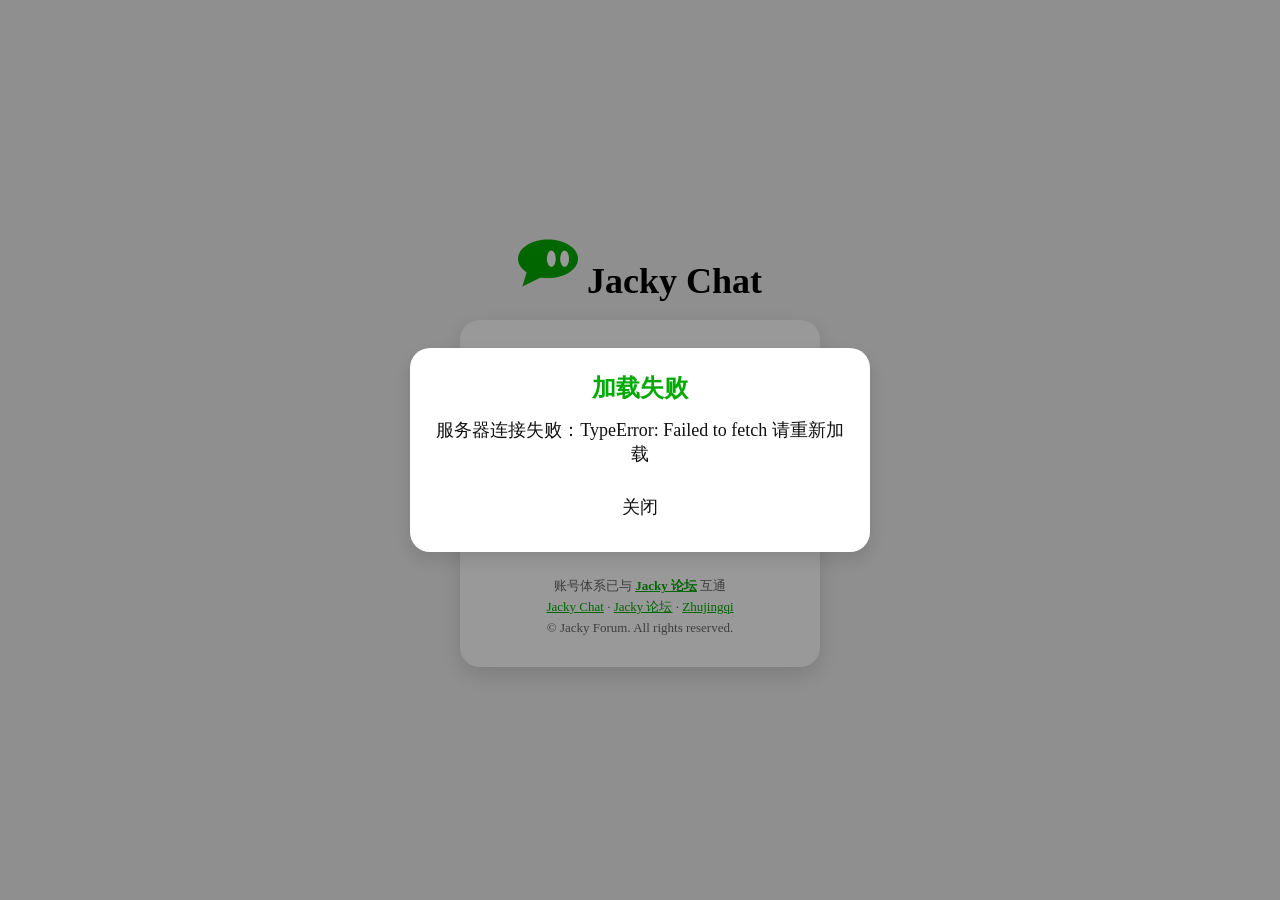
==== commit 7b6bbb4e: "Update" ====
--- a/chat/index.html
+++ b/chat/index.html
@@ -1,2942 +1,2864 @@
-<!DOCTYPE html>
-<html>
-	<head>
-		<meta charset="UTF-8">
-		<meta name="viewport" content="width=device-width, initial-scale=1.0, maximum-scale=1.0, user-scalable=no">
-		<title>Jacky Chat - Zhujingqi</title>
-		<link rel="icon" type="image/png" href="icon.svg">
-		<link rel="apple-touch-icon" sizes="180x180" href="icon.png">
-		<link rel="apple-touch-icon" sizes="120x120" href="icon.png">
-		<style>
-			:root {
-				--bg: #eee;
-				--card: #fff;
-				--text: #111;
-				--sub: #666;
-				--green: #0a0;
-				--active: #0a0;
-				--line: #ddd;
-				--mine: #b7f1d9;
-				--other: #fff;
-				--shadow: 0 8px 20px rgba(0, 0, 0, .12);
-				--bottom-h: 44px;
-				--top-h: 64px;
-				font-size: 18px;
-			}
-
-			body.dark {
-				--bg: #111;
-				--card: #222;
-				--text: #eee;
-				--sub: #aaa;
-				--green: #0a0;
-				--active: #0a0;
-				--line: #444;
-				--mine: #173117;
-				--other: #2a2a2a;
-				--shadow: 0 8px 20px rgba(0, 0, 0, .35);
-			}
-
-			button,
-			.btn,
-			.item,
-			.appItem,
-			nav {
-				user-select: none;
-				-webkit-user-select: none;
-			}
-
-			.loadingText {
-				display: flex;
-				align-items: center;
-				gap: 2px;
-				font-size: 18px;
-				font-weight: bold;
-				color: var(--text);
-			}
-
-			.dot {
-				display: inline-block;
-				animation: dotJump 1s infinite;
-			}
-
-			.dot1 {
-				animation-delay: 0s;
-			}
-
-			.dot2 {
-				animation-delay: 0.15s;
-			}
-
-			.dot3 {
-				animation-delay: 0.3s;
-			}
-
-			@keyframes dotJump {
-
-				0%,
-				80%,
-				100% {
-					transform: translateY(0);
-					opacity: 0.5;
-				}
-
-				40% {
-					transform: translateY(-6px);
-					opacity: 1;
-				}
-			}
-
-			* {
-				box-sizing: border-box;
-			}
-
-			html,
-			body {
-				height: 100%;
-			}
-
-			body {
-				margin: 0;
-				background: var(--bg);
-				color: var(--text);
-				overflow: hidden;
-			}
-
-			body::-webkit-scrollbar,
-			::-webkit-scrollbar {
-				width: 10px;
-				background: transparent;
-			}
-
-			body::-webkit-scrollbar-thumb,
-			::-webkit-scrollbar-thumb {
-				background-color: #aaa;
-				border-radius: 10px;
-				border: 2px solid transparent;
-				background-clip: content-box;
-			}
-
-			body.dark::-webkit-scrollbar-thumb {
-				background-color: #333;
-			}
-
-			a {
-				color: var(--green);
-			}
-
-			button {
-				border: 0;
-				padding: 0 12px;
-				border-radius: 20px;
-				cursor: pointer;
-				background: var(--card);
-				color: var(--text);
-				transition: .2s;
-				box-sizing: border-box;
-				height: 42px;
-				font-size: 18px;
-			}
-
-			button:not(.bottom button):hover {
-				background: var(--green);
-				color: #fff;
-			}
-
-			input,
-			textarea {
-				width: 100%;
-				padding: 12px;
-				margin: 6px 0;
-				border-radius: 20px;
-				border: 1px solid var(--line);
-				background: var(--card);
-				color: var(--text);
-				box-sizing: border-box;
-				height: 42px;
-				font-size: 18px;
-				overflow: auto;
-				outline: none;
-			}
-
-			input:focus {
-				border: 2px solid var(--text);
-			}
-
-			textarea {
-				height: 120px;
-				resize: none;
-			}
-
-			.hidden {
-				display: none !important;
-			}
-
-			.center {
-				display: flex;
-				flex-direction: column;
-				justify-content: center;
-				align-items: center;
-				min-height: 100vh;
-				padding: 20px;
-			}
-
-			.card {
-				background: var(--card);
-				padding: 28px;
-				border-radius: 20px;
-				box-shadow: var(--shadow);
-				width: 100%;
-				max-width: 360px;
-				display: flex;
-				flex-direction: column;
-			}
-
-			.big {
-				font-size: 36px;
-				font-weight: bold;
-				margin-bottom: 18px;
-				text-align: center;
-				color: var(--text);
-			}
-
-			.muted {
-				color: var(--sub);
-				font-size: 13px;
-				line-height: 1.6;
-				text-align: center;
-			}
-
-			.miniBtn {
-				height: 38px;
-				padding: 0 14px;
-				border-radius: 20px;
-			}
-
-			.helpBtn {
-				width: 22px;
-				height: 22px;
-				border-radius: 50%;
-				padding: 0;
-				font-size: 14px;
-				line-height: 22px;
-				text-align: center;
-			}
-
-			.helpBtn:hover {
-				background: #f0f0f0;
-				color: var(--text);
-			}
-
-			.bottom {
-				position: fixed;
-				bottom: -1px;
-				left: 0;
-				right: 0;
-				display: flex;
-				height: var(--bottom-h);
-				z-index: 40;
-				background: var(--card);
-				border-top: 1px solid var(--line);
-			}
-
-			.bottom button {
-				flex: 1;
-				text-align: center;
-				padding: 0;
-				font-size: 18px;
-				border-radius: 0;
-				border-top: 3px solid transparent;
-				background: var(--card);
-			}
-
-			.bottom button.active {
-				background: var(--active);
-				color: #fff;
-				border-top-color: var(--green);
-			}
-
-			.bottom button:hover {
-				color: var(--green);
-			}
-
-			.bottom img {
-				height: 80%;
-				width: auto;
-			}
-
-			#app {
-				height: 100vh;
-				display: flex;
-				flex-direction: column;
-				width: 100%;
-				overflow: hidden;
-			}
-
-			.logo {
-				font-size: 28px;
-				font-weight: bold;
-				color: var(--green);
-				flex-shrink: 0;
-				padding: 20px;
-			}
-
-			.content {
-				flex: 1;
-				min-height: 0;
-				overflow: hidden;
-				padding-bottom: var(--bottom-h);
-			}
-
-			.page {
-				height: 100%;
-				min-height: 0;
-			}
-
-			.chatWrap {
-				display: grid;
-				grid-template-columns: 320px 1fr;
-				height: 100%;
-				min-height: 0;
-			}
-
-			.leftPanel {
-				border-right: 1px solid var(--line);
-				background: var(--card);
-				display: flex;
-				flex-direction: column;
-				min-height: 0;
-			}
-
-			.panelHead {
-				padding: 15px;
-				padding-top: 0px;
-				border-bottom: 1px solid var(--line);
-				display: grid;
-				gap: 10px;
-				flex-shrink: 0;
-			}
-
-			.list {
-				flex: 1;
-				min-height: 0;
-				overflow-y: auto;
-				padding: 8px;
-			}
-
-			.item {
-				width: 100%;
-				padding: 12px;
-				border-radius: 20px;
-				cursor: pointer;
-				display: flex;
-				justify-content: flex-start;
-				align-items: center;
-				gap: 10px;
-				border: 1px solid transparent;
-				margin-bottom: 8px;
-				background: var(--card);
-			}
-
-			.item:hover {
-				border-color: var(--green);
-			}
-
-			.item.active {
-				background: var(--green);
-				color: #fff;
-			}
-
-			.item.pinned {
-				background: #e6f4ea;
-			}
-
-			.item.pinned.active {
-				background: var(--green);
-				color: #fff;
-			}
-
-			body.dark .item.pinned {
-				background: #1e3a2a;
-			}
-
-			body.dark .item.pinned.active {
-				background: var(--green);
-				color: #fff;
-			}
-
-			.itemTitle {
-				font-weight: bold;
-			}
-
-			.unreadDot {
-				display: inline-flex;
-				align-items: center;
-				justify-content: center;
-				min-width: 20px;
-				height: 20px;
-				padding: 0 6px;
-				margin-left: 8px;
-				border-radius: 999px;
-				background: #ff7777;
-				color: #fff;
-				font-size: 12px;
-				font-weight: 700;
-				line-height: 20px;
-				vertical-align: middle;
-			}
-
-			.itemSub {
-				font-size: 12px;
-				opacity: .8;
-			}
-
-			.chatPanel {
-				min-width: 0;
-				display: flex;
-				flex-direction: column;
-				min-height: 0;
-			}
-
-			.chatHead {
-				height: var(--top-h);
-				background: var(--card);
-				border-bottom: 1px solid var(--line);
-				display: flex;
-				align-items: center;
-				justify-content: space-between;
-				gap: 10px;
-				padding: 0 16px;
-				flex-shrink: 0;
-			}
-
-			.chatTitle {
-				font-size: 20px;
-				font-weight: 800;
-				flex: 1;
-				min-width: 0;
-				overflow: hidden;
-				text-overflow: ellipsis;
-				white-space: nowrap;
-			}
-
-			.mobileBack {
-				display: none;
-			}
-
-			#refreshChatBtn {
-				width: 36px;
-				height: 36px;
-				border-radius: 50%;
-				font-size: 18px;
-				cursor: pointer;
-			}
-
-			.chatBody {
-				flex: 1;
-				min-height: 0;
-				overflow-y: auto;
-				padding: 16px;
-				display: flex;
-				flex-direction: column;
-				gap: 10px;
-			}
-
-			.empty {
-				margin: auto;
-				color: var(--sub);
-				text-align: center;
-				line-height: 1.8;
-			}
-
-			.msgRow {
-				width: 100%;
-				display: flex;
-				align-items: flex-end;
-				padding: 0 8px;
-				box-sizing: border-box;
-			}
-
-			.msgRow.mine {
-				justify-content: flex-end;
-			}
-
-			.msgRow.other {
-				justify-content: flex-start;
-			}
-
-			.msg {
-				position: relative;
-				display: flex;
-				width: 100%;
-				max-width: 100%;
-			}
-
-			.msg.mine {
-				justify-content: flex-end;
-			}
-
-			.msg.other {
-				justify-content: flex-start;
-			}
-
-			.bubble {
-				display: block;
-				width: auto;
-				max-width: 560px;
-				padding: 12px 14px;
-				border-radius: 20px;
-				white-space: pre-wrap;
-				overflow-wrap: anywhere;
-				word-break: break-word;
-				box-shadow: 0 4px 12px rgba(0, 0, 0, .06);
-			}
-
-			.msg.mine .bubble {
-				background: var(--mine);
-				border: 1px solid var(--line);
-				border-radius: 20px 2px 20px 20px;
-			}
-
-			.msg.other .bubble {
-				background: var(--other);
-				border: 1px solid var(--line);
-				border-radius: 2px 20px 20px 20px;
-			}
-
-			.revokeBtn {
-				position: static;
-				background: #ff7777;
-				color: white;
-				border: none;
-				border-radius: 20px;
-				font-size: 12px;
-				padding: 2px 8px;
-				cursor: pointer;
-				opacity: 0;
-				pointer-events: none;
-				transition: 0.2s;
-				white-space: nowrap;
-				flex-shrink: 0;
-				margin-right: 10px;
-			}
-
-			.msg.mine:hover .revokeBtn {
-				opacity: 1;
-				pointer-events: auto;
-			}
-
-			.bubble img {
-				max-width: 100%;
-				max-height: 300px;
-				border-radius: 8px;
-				display: block;
-				margin: 4px 0;
-				cursor: zoom-in;
-			}
-
-			.msgBar {
-				position: relative;
-				padding: 14px;
-				border-top: 1px solid var(--line);
-				background: var(--card);
-				display: flex;
-				gap: 10px;
-				flex-shrink: 0;
-			}
-
-			.msgBar textarea {
-				flex: 1;
-				height: 54px;
-				min-height: 54px;
-				max-height: 120px;
-				margin: 0;
-			}
-
-			.msgBar button {
-				width: 96px;
-				height: 54px;
-				border-radius: 16px;
-				font-weight: 700;
-			}
-
-			.delBtn:hover {
-				background: #d33;
-				color: #fff;
-			}
-
-			.settingsWrap {
-				max-width: 860px;
-				margin: 0 auto;
-				padding: 16px;
-				display: grid;
-				gap: 14px;
-				height: 100%;
-				overflow-y: auto;
-			}
-
-			.section {
-				background: var(--card);
-				border-radius: 20px;
-				box-shadow: var(--shadow);
-				padding: 18px;
-				min-height: 0;
-			}
-
-			.sectionTitle {
-				font-size: 22px;
-				font-weight: bold;
-				color: var(--green);
-				margin-bottom: 12px;
-			}
-
-			.profileBox {
-				display: grid;
-				gap: 10px;
-			}
-
-			.profileLine {
-				display: flex;
-				flex-wrap: wrap;
-				gap: 8px;
-				align-items: center;
-			}
-
-			.descBox {
-				background: var(--bg);
-				border: 1px solid var(--line);
-				border-radius: 18px;
-				padding: 14px;
-				min-height: 88px;
-				white-space: pre-wrap;
-				word-break: break-word;
-			}
-
-			.descBoxWrap {
-				position: relative;
-			}
-
-			.descActions {
-				position: absolute;
-				top: 10px;
-				right: 10px;
-				display: flex;
-				gap: 8px;
-			}
-
-			.row {
-				display: flex;
-				gap: 8px;
-				flex-wrap: wrap;
-			}
-
-			.row>* {
-				flex: 1;
-			}
-
-			.dropdown {
-				position: relative;
-			}
-
-			.dropBox {
-				position: absolute;
-				top: calc(100% + 6px);
-				left: 0;
-				right: 0;
-				background: var(--card);
-				border: 1px solid var(--line);
-				border-radius: 18px;
-				box-shadow: var(--shadow);
-				overflow: hidden;
-				z-index: 25;
-				max-height: 220px;
-				overflow-y: auto;
-			}
-
-			.dropItem {
-				padding: 10px 12px;
-				cursor: pointer;
-				display: flex;
-				justify-content: space-between;
-				gap: 10px;
-			}
-
-			.dropItem:hover {
-				background: var(--bg);
-			}
-
-			.tagBar {
-				display: flex;
-				flex-wrap: wrap;
-				gap: 8px;
-				margin-top: 8px;
-			}
-
-			.tag {
-				padding: 4px 12px;
-				border-radius: 999px;
-				background: var(--bg);
-				cursor: pointer;
-				font-size: 14px;
-				border: 1px solid var(--line);
-				transition: .2s;
-			}
-
-			.tag:hover,
-			.tag.active {
-				background: var(--green);
-				color: #fff;
-				border-color: var(--green);
-			}
-
-			.modal {
-				position: fixed;
-				inset: 0;
-				background: rgba(0, 0, 0, .4);
-				display: flex;
-				justify-content: center;
-				align-items: center;
-				z-index: 90;
-				padding: 20px;
-			}
-
-			.modalBox {
-				background: var(--card);
-				padding: 24px;
-				border-radius: 20px;
-				width: 100%;
-				max-width: 460px;
-				text-align: center;
-				box-shadow: var(--shadow);
-			}
-
-			.modalTitle {
-				font-size: 24px;
-				font-weight: bold;
-				color: var(--green);
-				margin-bottom: 14px;
-			}
-
-			.toast {
-				position: fixed;
-				top: 16px;
-				left: 50%;
-				transform: translateX(-50%);
-				background: var(--green);
-				color: #fff;
-				padding: 10px 16px;
-				border-radius: 999px;
-				opacity: 0;
-				pointer-events: none;
-				transition: opacity .25s;
-				z-index: 100;
-				box-shadow: var(--shadow);
-			}
-
-			.toast.show {
-				opacity: 1;
-			}
-
-			.tiny {
-				font-size: 12px;
-				color: var(--sub);
-			}
-
-			.stack {
-				display: grid;
-				gap: 8px;
-			}
-
-			.drawerMask {
-				position: fixed;
-				inset: 0;
-				background: rgba(0, 0, 0, .35);
-				z-index: 85;
-				display: flex;
-				justify-content: flex-end;
-			}
-
-			.drawer {
-				width: min(430px, 100%);
-				height: 100%;
-				background: var(--card);
-				box-shadow: -12px 0 40px rgba(0, 0, 0, .18);
-				display: flex;
-				flex-direction: column;
-				padding: 16px;
-				gap: 12px;
-				overflow: hidden;
-				animation: slideIn .18s ease-out;
-			}
-
-			@keyframes slideIn {
-				from {
-					transform: translateX(24px);
-					opacity: .7;
-				}
-
-				to {
-					transform: translateX(0);
-					opacity: 1;
-				}
-			}
-
-			.drawerHeader {
-				display: flex;
-				justify-content: space-between;
-				align-items: center;
-				gap: 10px;
-				flex-shrink: 0;
-			}
-
-			.drawerTitle {
-				font-size: 24px;
-				font-weight: 900;
-				line-height: 1.2;
-			}
-
-			.drawerBody {
-				flex: 1;
-				min-height: 0;
-				overflow-y: auto;
-				display: grid;
-				gap: 12px;
-			}
-
-			.infoBox {
-				background: var(--other);
-				border: 1px solid var(--line);
-				border-radius: 20px;
-				padding: 14px;
-				line-height: 1.7;
-				white-space: pre-wrap;
-				word-break: break-word;
-			}
-
-			.drawerActions {
-				display: flex;
-				gap: 10px;
-				flex-shrink: 0;
-			}
-
-			.drawerActions button {
-				flex: 1;
-			}
-
-			.zoomable {
-				width: 100%;
-				border-radius: 10px;
-				cursor: zoom-in;
-			}
-
-			.userMenu {
-				position: fixed;
-				background: var(--card);
-				border-radius: 20px;
-				box-shadow: 0 8px 30px rgba(0, 0, 0, .2);
-				padding: 6px 0;
-				min-width: 120px;
-				z-index: 9999;
-			}
-
-			.userMenu div {
-				padding: 10px 14px;
-				cursor: pointer;
-				transition: 0.15s;
-			}
-
-			.userMenu div:hover {
-				background: rgba(0, 0, 0, .06);
-			}
-
-			.userMenu .danger {
-				color: #e33;
-			}
-
-			#viewer {
-				display: none;
-				position: fixed;
-				top: 0;
-				left: 0;
-				width: 100%;
-				height: 100%;
-				background: rgba(0, 0, 0, .9);
-				justify-content: center;
-				align-items: center;
-				z-index: 99999;
-				cursor: zoom-out;
-			}
-
-			#viewer img {
-				max-width: 90%;
-				max-height: 90%;
-			}
-
-			.emojiPanel {
-				position: absolute;
-				bottom: 100%;
-				left: 10px;
-				right: 10px;
-				margin-bottom: 8px;
-				max-height: 240px;
-				overflow: hidden;
-				background: var(--card);
-				border: 1px solid rgba(0, 0, 0, .08);
-				border-radius: 16px;
-				box-shadow: 0 8px 30px rgba(0, 0, 0, .12);
-				padding: 10px;
-				display: grid;
-				grid-template-columns: repeat(auto-fill, minmax(60px, 1fr));
-				gap: 8px;
-				z-index: 99;
-			}
-
-			.emojiItem {
-				border: none;
-				background: transparent;
-				display: flex;
-				flex-direction: column;
-				align-items: center;
-				gap: 4px;
-				padding: 8px 4px;
-				border-radius: 12px;
-				cursor: pointer;
-			}
-
-			.emojiItem:hover {
-				background: rgba(127, 127, 127, .12);
-			}
-
-			.emojiItem img {
-				width: 28px;
-				height: 28px;
-				pointer-events: none;
-			}
-
-			.msgEmoji {
-				width: 22px;
-				height: 22px;
-				vertical-align: -4px;
-				margin: 0 2px;
-			}
-
-			.searchWrap {
-				position: relative;
-				display: flex;
-				gap: 8px;
-				width: 100%;
-			}
-
-			#appBtn {
-				width: 42px;
-				flex-shrink: 0;
-				font-size: 20px;
-				border-radius: 50%;
-			}
-
-			.appPanel {
-				position: absolute;
-				top: calc(100% + 8px);
-				left: 0;
-				right: 0;
-				background: var(--card);
-				border-radius: 18px;
-				box-shadow: 0 10px 30px rgba(0, 0, 0, .15);
-				padding: 12px;
-				display: grid;
-				grid-template-columns: repeat(3, 1fr);
-				gap: 10px;
-				z-index: 999;
-			}
-
-			.appItem {
-				display: flex;
-				flex-direction: column;
-				align-items: center;
-				gap: 6px;
-				padding: 10px;
-				border-radius: 14px;
-				cursor: pointer;
-				background: var(--bg);
-				transition: .2s;
-				text-align: center;
-			}
-
-			.appItem:hover {
-				background: var(--green);
-				color: #fff;
-			}
-
-			.appItem img {
-				width: 36px;
-				height: 36px;
-				border-radius: 10px;
-			}
-
-			.appItem span {
-				font-size: 13px;
-			}
-
-			.verifiedBadge {
-				display: inline-flex;
-				align-items: center;
-				justify-content: center;
-				width: 16px;
-				height: 16px;
-				margin-left: 6px;
-				border-radius: 50%;
-				background: #00aaff;
-				color: #fff;
-				font-size: 11px;
-				font-weight: 700;
-				line-height: 1;
-				vertical-align: middle;
-				cursor: default;
-				user-select: none;
-			}
-
-			.avatar {
-				width: 32px;
-				height: 32px;
-				border-radius: 50%;
-				object-fit: cover;
-				flex: 0 0 auto;
-				background: var(--bg);
-				border: 1px solid rgba(0,0,0,.08);
-			}
-
-			.avatar.big {
-				width: 96px;
-				height: 96px;
-			}
-
-			.avatar.small {
-				width: 22px;
-				height: 22px;
-			}
-
-			#load-bar {
-				position: fixed;
-				top: 0;
-				left: 0;
-				width: 0%;
-				height: 3px;
-				background: #00a88f;
-				z-index: 9999;
-				transition: width 0.08s linear;
-			}
-
-			@media (max-width: 860px) {
-				* {
-					-webkit-tap-highlight-color: transparent;
-				}
-
-				:root {
-					font-size: 16px;
-				}
-
-				button {
-					font-size: 16px;
-				}
-
-				input,
-				textarea {
-					font-size: 16px;
-				}
-
-				.muted {
-					font-size: 12px;
-				}
-
-				.bottom button {
-					font-size: 16px;
-				}
-
-				.itemTitle {
-					font-size: 17px;
-				}
-
-				.itemSub {
-					font-size: 12px;
-				}
-
-				.userLevel {
-					font-size: 12px;
-				}
-
-				.chatTitle {
-					font-size: 18px;
-				}
-
-				.revokeBtn {
-					font-size: 10px;
-				}
-
-				.sectionTitle {
-					font-size: 20px;
-				}
-
-				.tag {
-					font-size: 12px;
-				}
-
-				.modalTitle {
-					font-size: 22px;
-				}
-
-				.tiny {
-					font-size: 10px;
-				}
-
-				.drawerTitle {
-					font-size: 22px;
-				}
-
-				.chatWrap {
-					grid-template-columns: 1fr;
-				}
-
-				.leftPanel {
-					display: flex;
-					border-right: none;
-					border-bottom: 1px solid var(--line);
-				}
-
-				.chatPanel {
-					display: none;
-				}
-
-				.chatWrap.chat-open .leftPanel {
-					display: none;
-				}
-
-				.chatWrap.chat-open .chatPanel {
-					display: flex;
-				}
-
-				.mobileBack {
-					display: inline-flex;
-					align-items: center;
-					justify-content: center;
-				}
-
-				.chatHead {
-					padding: 0 12px;
-				}
-
-				.chatBody {
-					padding: 14px;
-				}
-
-				.msgBar {
-					padding: 12px;
-				}
-
-				.msgBar button {
-					width: 80px;
-				}
-
-				.settingsWrap {
-					padding: 12px;
-				}
-
-				.drawer {
-					width: 100%;
-					border-top-left-radius: 22px;
-					border-top-right-radius: 22px;
-					height: 60%;
-					margin-top: auto;
-					animation: slideUp .18s ease-out;
-				}
-
-				.drawerMask {
-					justify-content: stretch;
-					align-items: flex-end;
-				}
-
-				.appPanel {
-					grid-template-columns: repeat(4, 1fr);
-				}
-
-				@keyframes slideUp {
-					from {
-						transform: translateY(24px);
-						opacity: .7;
-					}
-
-					to {
-						transform: translateY(0);
-						opacity: 1;
-					}
-				}
-			}
-		</style>
-	</head>
-	<body>
-		<div id="load-bar"></div>
-		<div id="toast" class="toast"></div>
-		<div id="welcomePage" class="center">
-			<div class="big" style="color: #000;">
-				<img src="icon.svg" height="60px" width="60px" />
-				Jacky Chat
-			</div>
-			<div class="card">
-				<div class="stack">
-					<input id="loginUser" placeholder="用户名" autofocus>
-					<input id="loginPass" type="password" placeholder="密码">
-					<button id="loginBtn">登录</button>
-					<button id="showRegisterBtn">注册</button>
-				</div>
-				<div class="muted" style="margin-top:12px;">
-					账号体系已与 <b><a href="https://zhujingqi.com/forum/">Jacky 论坛</a></b> 互通
-					<br>
-					<a href="https://zhujingqi.com/chat/">Jacky Chat</a> · <a href="https://zhujingqi.com/forum/">Jacky 论坛</a> ·
-					<a href="https://zhujingqi.com">Zhujingqi</a>
-					<br>
-					© Jacky Forum. All rights reserved.
-				</div>
-			</div>
-			<div class="muted" style="margin-top:12px;">
-				<details>
-					<summary>点击查看加载小提示</summary>
-					1. 从未出现顶部绿色加载条？哦不！<br>
-					2. 加载条过半？已完成连接数据库！<br>
-					3. 加载条消失了？全部加载已完成，欢迎使用！<br>
-					<b>Tips:</b><br>
-					初次加载可能较慢，请耐心等待。遇到按钮无法点击？还没加载完。由于设备问题或网络问题，<br>加载速度可能有所偏差。加载太慢 / 卡住了？<a onclick="location.reload()" style="cursor: pointer;">点击重新加载</a>！请将 <b>Jacky Chat</b> 添加至桌面，使用更便捷！<br>
-				</details>
-			</div>
-		</div>
-		<div id="registerPage" class="center hidden">
-			<div class="big">注册 Jacky 账号 <button id="registerHelpBtn" class="helpBtn">?</button></div>
-			<div class="card">
-				<div class="stack">
-					<input id="regUser" placeholder="用户名" autofocus>
-					<input id="regPass" type="password" placeholder="密码">
-					<input id="regPass2" type="password" placeholder="再次输入密码">
-					<button id="registerBtn">注册</button>
-					<button id="backLoginBtn">返回登录</button>
-				</div>
-				<div class="muted" style="margin-top:12px;">
-					<p style="text-align:center;">
-						注册即代表您同意 <a id="termsBtn" style="cursor:pointer;">用户协议</a><br>
-						请牢记用户名和密码。如无法注册，请联系管理员。
-					</p>
-				</div>
-			</div>
-		</div>
-		<div id="app" class="hidden">
-			<div class="content">
-				<div id="pageChat" class="page hidden">
-					<div class="chatWrap">
-						<div class="leftPanel">
-							<div class="logo">
-								<img src="icon.svg" height="50px" width="50px" />
-								Jacky Chat
-							</div>
-							<div class="panelHead">
-								<div class="searchWrap">
-									<input id="chatSearch" placeholder="搜索">
-									<button id="appBtn" title="工具">...</button>
-									<div id="appPanel" class="appPanel hidden"></div>
-								</div>
-							</div>
-							<div id="chatContactList" class="list"></div>
-						</div>
-						<div class="chatPanel">
-							<div class="chatHead">
-								<button id="backToListBtn" class="miniBtn mobileBack">←</button>
-								<div id="chatTitle" class="chatTitle">请选择好友</div>
-								<button id="refreshChatBtn">⟳</button>
-								<button id="infoBtn" class="miniBtn hidden">详情</button>
-							</div>
-							<div id="chatBody" class="chatBody">
-								<div class="empty">
-									<div class="logo">
-										<img src="icon.svg" height="100px" width="100px" />
-										Jacky Chat
-									</div>
-									去【联系】页添加好友吧！
-								</div>
-							</div>
-							<div class="msgBar">
-								<button id="imgBtn" type="button" title="发送图片"><img src="image.svg" style="width:22px;height:22px;display:block;pointer-events:none;" /></button>
-								<button id="emojiBtn" type="button"><img src="smile.svg" /></button>
-								<div id="emojiPanel" class="emojiPanel hidden"></div>
-								<textarea id="msgInput" placeholder="输入消息..." disabled></textarea>
-								<button id="sendMsgBtn" disabled>发送</button>
-							</div>
-						</div>
-					</div>
-				</div>
-				<div id="pageContact" class="page hidden">
-					<div class="settingsWrap" style="grid-template-rows: 220px 1fr; overflow:hidden;">
-						<div class="section" style="overflow:hidden; display:flex; flex-direction:column;">
-							<div class="sectionTitle">添加好友</div>
-							<div class="dropdown">
-								<input id="contactSearch" placeholder="搜索用户名">
-								<div id="contactDrop" class="dropBox hidden"></div>
-							</div>
-							<div class="row" style="margin-top:8px;">
-								<button id="addContactBtn">添加好友</button>
-							</div>
-							<div class="tagBar" id="contactTagBar"></div>
-						</div>
-						<div class="section"
-							style="overflow:hidden; display:flex; flex-direction:column; min-height:0;">
-							<div class="sectionTitle">好友</div>
-							<div id="contactList" class="list" style="padding:0; min-height:0;"></div>
-						</div>
-					</div>
-				</div>
-				<div id="pageMe" class="page hidden">
-					<div class="settingsWrap" style="overflow-y:auto;">
-						<div class="section">
-							<div class="sectionTitle">
-								<div class="profileLine">
-									<b id="profileName"></b>
-								</div>
-							</div>
-							<div class="profileBox">
-								<div style="display:flex;align-items:center;gap:16px;margin-bottom:10px;">
-									<img id="profileAvatar" class="avatar big" src="head.svg" onerror="this.onerror=null;this.src='head.svg'">
-									<div>
-										<button id="editAvatarBtn">修改头像</button>
-									</div>
-								</div>
-								<div class="profileLine">
-									<span>注册时间：<span id="profileTime"></span></span>
-								</div>
-								<br>
-								<div class="descBoxWrap">
-									<div id="descView" class="descBox"></div>
-									<div class="descActions">
-										<button id="editDescBtn">编辑</button>
-										<button id="cancelDescBtn" class="hidden">取消</button>
-									</div>
-									<div id="descEditBox" class="hidden" style="margin-top:12px;">
-										<textarea id="descInput" maxlength="500" placeholder="写点简介吧"></textarea>
-										<button id="saveDescBtn">保存</button>
-									</div>
-								</div>
-							</div>
-						</div>
-						<div class="section">
-							<div class="sectionTitle">设置</div>
-							<div class="row">
-								<button id="sysTheme2">跟随系统</button>
-								<button id="lightTheme2">浅色模式</button>
-								<button id="darkTheme2">深色模式</button>
-							</div>
-							<div class="row" style="margin-top:10px;">
-								<button id="aboutBtn">关于</button>
-								<button id="downloadBtn">获取应用版</button>
-								<button id="changePassOpenBtn">改密码</button>
-								<button id="logoutBtn">退出登录</button>
-							</div>
-						</div>
-					</div>
-				</div>
-			</div>
-			<div class="bottom hidden" id="nav">
-				<button id="chatBtn">聊天</button>
-				<button id="contactBtn">联系</button>
-				<button id="forumBtn">论坛</button>
-				<button id="meBtn">我</button>
-			</div>
-		</div>
-		<div id="drawerMask" class="drawerMask hidden">
-			<div class="drawer">
-				<div class="drawerHeader">
-					<div id="drawerName" class="drawerTitle">好友</div>
-					<button id="drawerCloseBtn" class="miniBtn">关闭</button>
-				</div>
-				<div class="drawerBody">
-					<div class="infoBox" id="drawerInfo"></div>
-				</div>
-				<div class="drawerActions">
-					<button id="drawerChatBtn">聊天</button>
-					<button id="drawerPinBtn">置顶</button>
-					<button id="drawerDeleteBtn" class="delBtn">删除好友</button>
-				</div>
-			</div>
-		</div>
-		<div id="modal" class="modal hidden">
-			<div class="modalBox">
-				<div id="modalTitle" class="modalTitle">提示</div>
-				<div id="modalText"></div>
-				<div id="modalActions" style="margin-top:20px; display:flex; justify-content:center; gap:10px;">
-					<button id="modalCancel" class="hidden">取消</button>
-					<button id="modalOk" class="hidden">确定</button>
-					<button id="modalClose">关闭</button>
-				</div>
-			</div>
-		</div>
-		<div id="userMenu" class="userMenu hidden">
-			<div id="menuPin">置顶</div>
-			<div id="menuInfo">个人信息</div>
-			<div id="menuDelete" class="danger">删除好友</div>
-		</div>
-		<div id="viewer" onclick="closeViewer()">
-			<img id="viewerImg">
-		</div>
-		<script src="https://cdn.jsdelivr.net/npm/@supabase/supabase-js@2"></script>
-		<script>
-			document.addEventListener("DOMContentLoaded", () => {
-				const SUPABASE_URL = "https://hxlhrrllhvvazyhiuhvb.supabase.co";
-				const SUPABASE_KEY = "sb_publishable_uM0aEPvk4q_hRI5VzXN3Yg_IQsCdOCY";
-				const supabase = window.supabase.createClient(SUPABASE_URL, SUPABASE_KEY);
-				const $ = id => document.getElementById(id);
-				const LS_LOGIN = "jacky_dm_login";
-				const LS_THEME = "jacky_dm_theme";
-				const defaultTags = ["全部", "最近", "高金币", "新注册"];
-				let currentUser = null;
-				let currentChatUserId = null;
-				let contactCache = [];
-				let userCache = [];
-				let selectedContactFilterTag = "全部";
-				let selectedAddUser = null;
-				let modalOkHandler = null;
-				let drawerUserId = null;
-				let mobileChatMode = false;
-				let unreadCache = {};
-				let unreadLoaded = false;
-				let contextUserId = null;
-				const VERIFIED_USERS = [1, 10, 30, 74];
-				const EMOJIS = {
-					smile: "smile.svg",
-					cry: "cry.svg",
-					haha: "haha.svg",
-					angry: "angry.svg",
-					love: "love.svg",
-					ask: "ask.svg",
-					strange: "strange.svg",
-					blank: "blank.svg",
-					dead: "dead.svg",
-					updown: "updown.svg",
-					hehe: "hehe.svg",
-					right: "right.svg",
-					wrong: "wrong.svg",
-					jesus: "jesus.svg",
-					maga: "maga.svg"
-				};
-				const APPS = [{
-						name: "Zhujingqi",
-						icon: "https://zhujingqi.com/img/zjq.svg",
-						url: "https://zhujingqi.com/"
-					},
-					{
-						name: "社区",
-						icon: "https://zhujingqi.com/img/zjq.svg",
-						url: "https://zhujingqi.com/hub/"
-					},
-					{
-						name: "游戏中心",
-						icon: "https://zhujingqi.com/img/zjq.svg",
-						url: "https://zhujingqi.com/game/"
-					},
-					{
-						name: "工具大全",
-						icon: "https://zhujingqi.com/img/zjq.svg",
-						url: "https://zhujingqi.com/tool/"
-					},
-					{
-						name: "Jacky 论坛",
-						icon: "https://zhujingqi.com/forum/icon.svg",
-						url: "https://zhujingqi.com/forum/"
-					},
-					{
-						name: "Jackypedia",
-						icon: "https://zhujingqi.com/img/zjq.svg",
-						url: "#"
-					},
-
-				];
-				async function loadBar() {
-					const bar = document.getElementById('load-bar');
-					if (localStorage.getItem('autologin')) {
-						bar.remove();
-						return;
-					}
-					bar.style.width = '25%';
-					try {
-						const {
-							count,
-							error
-						} = await supabase
-							.from("messages")
-							.select("id", {
-								count: "exact",
-								head: true
-							})
-							.limit(1);
-						if (error) throw error;
-						bar.style.width = '75%';
-					} catch (err) {
-						bar.style.background = "#ff4444";
-						openModal("加载失败", `数据库连接失败：` + err + ` 请重新加载`);
-					}
-					bar.style.width = '100%';
-					setTimeout(() => bar.remove(), 300);
-				}
-				loadBar();
-
-				function isVerified(id) {
-					return VERIFIED_USERS.includes(Number(id));
-				}
-
-				function getVerifiedBadgeHTML(id) {
-					if (!isVerified(id)) return "";
-					return `<span class="verifiedBadge" title="官方账号">V</span>`;
-				}
-
-				function isMobile() {
-					return window.innerWidth <= 860;
-				}
-
-				function updateChatLayout() {
-					const wrap = document.querySelector(".chatWrap");
-					if (!wrap) return;
-					wrap.classList.toggle("chat-open", isMobile() && mobileChatMode && !!currentChatUserId);
-				}
-
-				function escapeHtml(s) {
-					return String(s)
-						.replaceAll("&", "&amp;")
-						.replaceAll("<", "&lt;")
-						.replaceAll(">", "&gt;")
-						.replaceAll('"', "&quot;")
-						.replaceAll("'", "&#39;");
-				}
-
-				const DEFAULT_AVATAR = "head.svg";
-
-				function getAvatar(user) {
-					return user?.avatar?.trim() || DEFAULT_AVATAR;
-				}
-
-				function isImageUrl(str) {
-					return /^https?:\/\/.+\.(png|jpg|jpeg|gif|webp|svg)(\?.*)?$/i.test(str.trim());
-				}
-
-				async function exportAndClearChat(otherId) {
-					const me = Number(currentUser.id);
-					const other = Number(otherId);
-					const u = getUserById(otherId);
-					const name = u?.name || otherId;
-					const { data, error } = await supabase
-						.from("messages")
-						.select("id, sender_id, receiver_id, content")
-						.or(`and(sender_id.eq.${me},receiver_id.eq.${other}),and(sender_id.eq.${other},receiver_id.eq.${me})`)
-						.order("id", { ascending: true });
-					if (error) return openModal("导出失败", error.message);
-					const exportData = {
-						chat_with: name,
-						user_id: otherId,
-						exported_at: new Date().toISOString(),
-						messages: (data || []).map(m => ({
-							from: Number(m.sender_id) === me ? "me" : name,
-							content: m.content,
-							time: ""
-						}))
-					};
-					const blob = new Blob([JSON.stringify(exportData, null, 2)], { type: "application/json" });
-					const url = URL.createObjectURL(blob);
-					const a = document.createElement("a");
-					a.href = url;
-					a.download = `chat-${name}-${Date.now()}.json`;
-					a.click();
-					URL.revokeObjectURL(url);
-					await supabase
-						.from("messages")
-						.delete()
-						.or(`and(sender_id.eq.${me},receiver_id.eq.${other}),and(sender_id.eq.${other},receiver_id.eq.${me})`);
-					closeModal();
-					toast("聊天记录已导出并清空");
-					currentChatUserId = null;
-					await renderChatMessages();
-					await renderChatContactList();
-				}
-
-				function openAvatarEditor() {
-					const oldUrl = currentUser?.avatar || "";
-					openModal("修改头像", `
-						<img id="avatarPreview" class="avatar big" src="${escapeHtml(oldUrl || DEFAULT_AVATAR)}"
-							style="display:block;margin:0 auto 12px auto;">
-						<input id="avatarUrlInput" placeholder="头像链接（http/https）" value="${escapeHtml(oldUrl)}">
-						<div style="display:flex;gap:8px;margin-top:14px;">
-							<button id="avatarSaveBtn">保存</button>
-							<button id="avatarCancelBtn">取消</button>
-						</div>
-					`);
-					const input = $("avatarUrlInput");
-					const preview = $("avatarPreview");
-					input.oninput = () => {
-						preview.src = input.value.trim() || DEFAULT_AVATAR;
-					};
-					$("avatarCancelBtn").onclick = () => {
-						$("modal").classList.add("hidden");
-					};
-					$("avatarSaveBtn").onclick = async () => {
-						const url = input.value.trim();
-						if (url && !/^https?:\/\//i.test(url)) {
-							return toast("头像链接必须以 http:// 或 https:// 开头");
-						}
-						const { error } = await supabase
-							.from("users")
-							.update({ avatar: url || null })
-							.eq("id", currentUser.id);
-						if (error) return toast("保存失败：" + error.message);
-						currentUser.avatar = url || null;
-						closeModal();
-						renderProfilePage();
-						await renderChatContactList();
-						toast("头像已更新");
-					};
-				}
-
-				function show(page) {
-					["welcomePage", "registerPage", "app"].forEach(id => {
-						const el = $(id);
-						if (el) el.classList.add("hidden");
-					});
-					const active = $(page);
-					if (active) active.classList.remove("hidden");
-				}
-
-				function showPage(pageId) {
-					["pageChat", "pageContact", "pageMe"].forEach(id => {
-						const el = $(id);
-						if (el) el.classList.add("hidden");
-					});
-					const page = $(pageId);
-					if (page) page.classList.remove("hidden");
-
-					const nav = $("nav");
-					if (nav) nav.classList.remove("hidden");
-				}
-
-				function openModal(title, html, opts = {}) {
-					$("modalTitle").textContent = title || "提示";
-					$("modalText").innerHTML = html || "";
-					$("modal").classList.remove("hidden");
-
-					$("modalClose").classList.toggle("hidden", !!opts.confirm);
-					$("modalCancel").classList.toggle("hidden", !opts.confirm);
-					$("modalOk").classList.toggle("hidden", !opts.confirm);
-
-					modalOkHandler = typeof opts.onOk === "function" ? opts.onOk : null;
-					$("modalOk").textContent = opts.okText || "确定";
-				}
-
-				function closeModal() {
-					$("modal").classList.add("hidden");
-					modalOkHandler = null;
-				}
-
-				function toast(text) {
-					const el = $("toast");
-					el.textContent = text;
-					el.classList.add("show");
-					clearTimeout(el._t);
-					el._t = setTimeout(() => el.classList.remove("show"), 1800);
-				}
-
-				function setTheme(mode) {
-					localStorage.setItem(LS_THEME, mode);
-					applyTheme();
-				}
-
-				function applyTheme() {
-					const mode = localStorage.getItem(LS_THEME) || "system";
-					const systemDark = window.matchMedia && window.matchMedia("(prefers-color-scheme: dark)").matches;
-					const dark = mode === "dark" || (mode === "system" && systemDark);
-					document.body.classList.toggle("dark", dark);
-				}
-
-				if (window.matchMedia) {
-					const mq = window.matchMedia("(prefers-color-scheme: dark)");
-					const onChange = () => {
-						if ((localStorage.getItem(LS_THEME) || "system") === "system") applyTheme();
-					};
-					if (mq.addEventListener) mq.addEventListener("change", onChange);
-					else mq.addListener(onChange);
-				}
-
-				async function hash(text) {
-					const buf = await crypto.subtle.digest("SHA-256", new TextEncoder().encode(text));
-					return Array.from(new Uint8Array(buf)).map(b => b.toString(16).padStart(2, "0")).join("");
-				}
-
-				function setActiveBottom(id) {
-					["chatBtn", "contactBtn", "meBtn"].forEach(b => {
-						const el = $(b);
-						if (el) el.classList.remove("active");
-					});
-					const active = $(id);
-					if (active) active.classList.add("active");
-				}
-
-				function pairKey(a, b) {
-					return [Math.min(Number(a), Number(b)), Math.max(Number(a), Number(b))].join("-");
-				}
-
-				function sortPair(a, b) {
-					return Number(a) < Number(b) ? [Number(a), Number(b)] : [Number(b), Number(a)];
-				}
-
-				function getPinList(contact) {
-					return Array.isArray(contact?.pin) ? contact.pin.map(Number) : [];
-				}
-
-				function isContactPinnedByMe(contact) {
-					return getPinList(contact).includes(Number(currentUser.id));
-				}
-
-				function getContactRow(otherId) {
-					const key = pairKey(currentUser.id, otherId);
-					return contactCache.find(c => pairKey(c.id1, c.id2) === key) || null;
-				}
-
-				function getUserById(id) {
-					return userCache.find(u => Number(u.id) === Number(id)) || null;
-				}
-
-				function hideUnreadDot(otherId) {
-					const dot = document.getElementById(`unread-${otherId}`);
-					if (dot) dot.style.display = "none";
-				}
-				async function getUnreadCount(otherId) {
-					const key = Number(otherId);
-					if (unreadLoaded && unreadCache[key] !== undefined) {
-						return unreadCache[key];
-					}
-					const {
-						count,
-						error
-					} = await supabase
-						.from("messages")
-						.select("id", {
-							count: "exact",
-							head: true
-						})
-						.eq("sender_id", otherId)
-						.eq("receiver_id", currentUser.id)
-						.eq("is_read", false);
-					if (error) {
-						console.error("读取未读数失败:", error);
-						return 0;
-					}
-					const val = count || 0;
-					unreadCache[key] = val;
-					return val;
-				}
-
-
-
-				function isContactExists(a, b) {
-					return contactCache.some(c => pairKey(c.id1, c.id2) === pairKey(a, b));
-				}
-
-				function getContactUserIds() {
-					return [...new Set(contactCache.flatMap(c => [Number(c.id1), Number(c.id2)]))].filter(id => id !==
-						Number(currentUser.id));
-				}
-
-				async function loadUsersCache() {
-					const {
-						data,
-						error
-					} = await supabase
-						.from("users")
-						.select("id, name, pass, time, description, avatar")
-						.order("id", {
-							ascending: true
-						});
-					if (error) throw error;
-					userCache = data || [];
-				}
-
-				async function loadContacts() {
-					const {
-						data,
-						error
-					} = await supabase
-						.from("contact")
-						.select("id, id1, id2, created_at, last_msg, pin")
-						.or(`id1.eq.${currentUser.id},id2.eq.${currentUser.id}`)
-						.order("last_msg", {
-							ascending: false
-						})
-					if (error) throw error;
-					contactCache = data || [];
-				}
-
-				async function loadProfile() {
-					const {
-						data,
-						error
-					} = await supabase.from("users").select("id, name, pass, time, description, avatar").eq("id", currentUser.id).single();
-					if (error) throw error;
-					currentUser = data;
-				}
-
-				async function loadMessages(otherId) {
-					const me = Number(currentUser.id);
-					const other = Number(otherId);
-					const {
-						data,
-						error
-					} = await supabase
-						.from("messages")
-						.select("id, sender_id, receiver_id, content")
-						.or(
-							`and(sender_id.eq.${me},receiver_id.eq.${other}),and(sender_id.eq.${other},receiver_id.eq.${me})`
-						)
-						.order("id", {
-							ascending: false
-						})
-						.limit(100);
-					if (error) throw error;
-					return (data || []).reverse();
-				}
-				async function markChatAsRead(otherId) {
-					const {
-						error
-					} = await supabase
-						.from("messages")
-						.update({
-							is_read: true
-						})
-						.eq("sender_id", otherId)
-						.eq("receiver_id", currentUser.id)
-						.eq("is_read", false);
-					if (error) {
-						console.error("标记已读失败:", error);
-					}
-				}
-
-				function parseDbTime(t) {
-					if (!t) return null;
-					if (t instanceof Date) return isNaN(t.getTime()) ? null : t;
-					const s = String(t).trim();
-					if (!s) return null;
-					let d = new Date(s);
-					if (!isNaN(d.getTime())) return d;
-					const fixed = s.replace(" ", "T");
-					d = new Date(fixed);
-					if (!isNaN(d.getTime())) return d;
-					if (!/[zZ]|[+-]\d{2}:?\d{2}$/.test(fixed)) {
-						d = new Date(fixed + "Z");
-						if (!isNaN(d.getTime())) return d;
-					}
-					return null;
-				}
-
-				function formatChatTime(t) {
-					const d = parseDbTime(t);
-					if (!d) return "";
-					const now = new Date();
-					const isSameDay =
-						d.getFullYear() === now.getFullYear() &&
-						d.getMonth() === now.getMonth() &&
-						d.getDate() === now.getDate();
-					const isYesterday = new Date(now - 86400000).toDateString() === d.toDateString();
-					const time = d.toLocaleTimeString("zh-CN", {
-						hour: "2-digit",
-						minute: "2-digit",
-						hour12: false
-					});
-					if (isSameDay) return time;
-					if (isYesterday) return "昨天 " + time;
-					return d.toLocaleDateString("zh-CN") + " " + time;
-				}
-				async function renderChatContactList() {
-					const box = $("chatContactList");
-					if (!box) return;
-					const ids = getContactUserIds();
-					let list = ids.map(getUserById).filter(Boolean).sort((a, b) => {
-						const ca = getContactRow(a.id);
-						const cb = getContactRow(b.id);
-						const pa = isContactPinnedByMe(ca) ? 1 : 0;
-						const pb = isContactPinnedByMe(cb) ? 1 : 0;
-						if (pa !== pb) return pb - pa;
-						const ta = ca?.last_msg ? (parseDbTime(ca.last_msg)?.getTime() || 0) : 0;
-						const tb = cb?.last_msg ? (parseDbTime(cb.last_msg)?.getTime() || 0) : 0;
-						if (ta !== tb) return tb - ta;
-						return a.name.localeCompare(b.name, "zh-CN");
-					});
-					const q = $("chatSearch").value.trim().toLowerCase();
-					if (q) list = list.filter(u => u.name.toLowerCase().includes(q));
-					if (!list.length) {
-						box.innerHTML = '<div class="empty" style="padding:20px;">暂无可聊天的人。<br>去【联系】添加一个！</div>';
-						return;
-					}
-					const unreadMap = Object.fromEntries(
-						await Promise.all(list.map(async u => [
-							u.id,
-							await getUnreadCount(u.id)
-						]))
-					);
-					box.innerHTML = "";
-					for (const u of list) {
-						const contact = getContactRow(u.id);
-						const pinned = isContactPinnedByMe(contact);
-						const unread = unreadMap[u.id] || 0;
-						const time = contact?.last_msg ?
-							formatChatTime(contact.last_msg) :
-							"";
-						const div = document.createElement("div");
-						div.className = "item" +
-							(Number(currentChatUserId) === Number(u.id) ? " active" : "") +
-							(pinned ? " pinned" : "");
-						div.dataset.userId = u.id;
-						div.innerHTML = `
-							<img class="avatar" src="${getAvatar(u)}" onerror="this.onerror=null;this.src='head.svg'" style="width:40px;height:40px;">
-							<div style="min-width:0;">
-								<div class="itemTitle">
-									${escapeHtml(u.name)} ${getVerifiedBadgeHTML(u.id)}
-									${unread > 0 ? `<span class="unreadDot" id="unread-${u.id}">${unread > 99 ? "99+" : unread}</span>` : ""}
-								</div>
-								<div class="itemSub">
-								  ${time ? `${time}` : "暂无消息"}
-								</div>
-							</div>
-						`;
-						div.oncontextmenu = (e) => {
-							e.preventDefault();
-							openUserMenu(e.clientX, e.clientY, u.id);
-						};
-						div.onclick = () => openChat(u.id);
-						box.appendChild(div);
-					}
-				}
-
-				function renderAppPanel() {
-					const panel = $("appPanel");
-					if (!panel) return;
-					panel.innerHTML = "";
-					for (const app of APPS) {
-						const div = document.createElement("div");
-						div.className = "appItem";
-						div.innerHTML = `
-			<img src="${app.icon}" alt="">
-			<span>${app.name}</span>
-		`;
-						div.onclick = (e) => {
-							e.stopPropagation();
-							window.open(app.url, "_blank", "noopener,noreferrer");
-							panel.classList.add("hidden");
-						};
-						panel.appendChild(div);
-					}
-				}
-
-				function toggleAppPanel() {
-					const panel = $("appPanel");
-					if (!panel) return;
-					panel.classList.toggle("hidden");
-				}
-				$("appBtn").onclick = (e) => {
-					e.stopPropagation();
-					toggleAppPanel();
-				};
-				document.addEventListener("click", (e) => {
-					const panel = $("appPanel");
-					const btn = $("appBtn");
-					if (!panel || !btn) return;
-					if (!panel.contains(e.target) && !btn.contains(e.target)) {
-						panel.classList.add("hidden");
-					}
-				});
-				renderAppPanel();
-
-				function openUserMenu(x, y, userId) {
-					contextUserId = userId;
-					const menu = $("userMenu");
-					menu.style.left = x + "px";
-					menu.style.top = y + "px";
-					menu.classList.remove("hidden");
-					const contact = getContactRow(userId);
-					$("menuPin").textContent = isContactPinnedByMe(contact) ? "取消置顶" : "置顶";
-				}
-				$("menuPin").onclick = async () => {
-					if (contextUserId !== null) {
-						await togglePinContact(contextUserId);
-						closeUserMenu();
-					}
-				};
-				$("menuInfo").onclick = async () => {
-					if (contextUserId !== null) {
-						openContactDrawer(contextUserId);
-						closeUserMenu();
-					}
-				};
-				$("menuDelete").onclick = () => {
-					if (contextUserId === null) return;
-					const u = getUserById(contextUserId);
-					openModal(
-						"删除联系人",
-						`确定要删除 <b>${escapeHtml(u?.name || "这个联系人")}</b> 吗？<br>删除后聊天记录也会一起清掉。`, {
-							confirm: true,
-							okText: "删除",
-							onOk: async () => {
-								await deleteContactByUserId(drawerUserId);
-							}
-						}
-					);
-					closeUserMenu();
-				};
-
-				function closeUserMenu() {
-					$("userMenu").classList.add("hidden");
-					contextUserId = null;
-				}
-				document.addEventListener("click", () => {
-					closeUserMenu();
-				});
-
-				function buildMessageFragment(text) {
-					const frag = document.createDocumentFragment();
-					const re = /\[(?:([a-zA-Z0-9_-]+)|img:([^\]]+))\]/g;
-					let last = 0;
-					let match;
-					while ((match = re.exec(text)) !== null) {
-						if (match.index > last) {
-							frag.appendChild(document.createTextNode(text.slice(last, match.index)));
-						}
-						if (match[1]) {
-							const code = match[1].toLowerCase();
-							const src = EMOJIS[code];
-							if (src) {
-								const img = document.createElement("img");
-								img.className = "msgEmoji";
-								img.src = src;
-								img.alt = code;
-								img.draggable = false;
-								frag.appendChild(img);
-							} else {
-								frag.appendChild(document.createTextNode(match[0]));
-							}
-						} else if (match[2]) {
-							const url = match[2].trim();
-							const img = document.createElement("img");
-							img.className = "chatImage";
-							img.src = url;
-							img.alt = "";
-							img.loading = "lazy";
-							img.onclick = (e) => { e.stopPropagation(); openViewer(url); };
-							frag.appendChild(img);
-						}
-						last = re.lastIndex;
-					}
-					if (last < text.length) {
-						frag.appendChild(document.createTextNode(text.slice(last)));
-					}
-					return frag;
-				}
-
-				function renderMessage(m) {
-					const mine = Number(m.sender_id) === Number(currentUser.id);
-					const row = document.createElement("div");
-					row.className = "msgRow " + (mine ? "mine" : "other");
-					const msg = document.createElement("div");
-					msg.className = "msg " + (mine ? "mine" : "other");
-					msg.dataset.id = m.id;
-					const bubble = document.createElement("div");
-					bubble.className = "bubble";
-					const frag = buildMessageFragment(m.content || "");
-					bubble.appendChild(frag);
-					if (mine) {
-						const btn = document.createElement("button");
-						btn.className = "revokeBtn";
-						btn.textContent = "撤回";
-						btn.onclick = async (e) => {
-							e.stopPropagation();
-							await supabase.from("messages").delete().eq("id", m.id);
-							msg.remove();
-						};
-						msg.appendChild(btn);
-						msg.appendChild(bubble);
-					} else {
-						msg.appendChild(bubble);
-					}
-					row.appendChild(msg);
-					return row;
-				}
-
-				function renderEmojiPanel() {
-					const panel = $("emojiPanel");
-					if (!panel) return;
-					panel.innerHTML = "";
-					for (const code of Object.keys(EMOJIS)) {
-						const item = document.createElement("button");
-						item.type = "button";
-						item.className = "emojiItem";
-						item.innerHTML = `
-							<img src="${EMOJIS[code]}" alt="${code}">
-						`;
-						item.onclick = (e) => {
-							e.stopPropagation();
-							insertEmoji(`[${code}]`);
-							panel.classList.add("hidden");
-						};
-						panel.appendChild(item);
-					}
-				}
-
-				function insertEmoji(token) {
-					const input = $("msgInput");
-					if (!input) return;
-					const start = input.selectionStart ?? input.value.length;
-					const end = input.selectionEnd ?? input.value.length;
-					const value = input.value;
-					input.value = value.slice(0, start) + token + value.slice(end);
-					const pos = start + token.length;
-					input.focus();
-					input.setSelectionRange(pos, pos);
-				}
-
-				function toggleEmojiPanel() {
-					const panel = $("emojiPanel");
-					if (!panel) return;
-					panel.classList.toggle("hidden");
-				}
-				$("emojiBtn").onclick = (e) => {
-					e.stopPropagation();
-					toggleEmojiPanel();
-				};
-				document.addEventListener("click", (e) => {
-					const panel = $("emojiPanel");
-					const btn = $("emojiBtn");
-					if (!panel || !btn) return;
-					if (!panel.contains(e.target) && e.target !== btn) {
-						panel.classList.add("hidden");
-					}
-				});
-
-				renderEmojiPanel();
-				$("refreshChatBtn").onclick = async () => {
-					const btn = $("refreshChatBtn");
-					btn.innerText = "...";
-					await renderChatMessages();
-					btn.innerText = "⟳";
-				};
-				async function renderChatMessages() {
-					const body = $("chatBody");
-					if (!body) return;
-					$("chatBody").innerHTML = "<div class='empty'>加载中...</div>";
-					if (!currentChatUserId) {
-						body.innerHTML =
-							'<div class="empty"><div class="logo"><img src="icon.svg" height="100px" width="100px" />Jacky Chat</div>去【联系】页添加好友吧！</div>';
-						$("infoBtn").classList.add("hidden");
-						$("msgInput").disabled = true;
-						$("sendMsgBtn").disabled = true;
-						$("chatTitle").textContent = "请选择好友";
-						updateChatLayout();
-						return;
-					}
-					$("infoBtn").classList.remove("hidden");
-					$("msgInput").disabled = false;
-					$("sendMsgBtn").disabled = false;
-					const other = getUserById(currentChatUserId);
-					$("chatTitle").innerHTML =
-						`${escapeHtml(other?.name || "未知用户")} ${getVerifiedBadgeHTML(other.id)}`;
-					const msgs = await loadMessages(currentChatUserId);
-					body.innerHTML = "";
-					if (!msgs.length) {
-						body.innerHTML = '<div class="empty">还没有消息。<br>发第一条吧！</div>';
-						return;
-					}
-					for (const m of msgs) {
-						body.appendChild(renderMessage(m));
-					}
-					body.scrollTop = body.scrollHeight;
-					updateChatLayout();
-				}
-				async function openChat(userId) {
-					currentChatUserId = Number(userId);
-					mobileChatMode = true;
-					showPage("pageChat");
-					setActiveBottom("chatBtn");
-					updateChatLayout();
-					const other = getUserById(userId);
-					$("chatTitle").textContent = other?.name || "加载中...";
-					$("msgInput").disabled = false;
-					$("sendMsgBtn").disabled = false;
-					await markChatAsRead(userId);
-					hideUnreadDot(userId);
-					refreshUnreadCache();
-					await Promise.all([
-						renderChatMessages(),
-						renderChatContactList()
-					]);
-				}
-				async function refreshUnreadCache() {
-					unreadCache = {};
-					const ids = getContactUserIds();
-					const {
-						data
-					} = await supabase
-						.from("messages")
-						.select("sender_id")
-						.eq("receiver_id", currentUser.id)
-						.eq("is_read", false);
-					for (const m of data || []) {
-						unreadCache[m.sender_id] = (unreadCache[m.sender_id] || 0) + 1;
-					}
-					unreadLoaded = true;
-				}
-				$("backToListBtn").onclick = async () => {
-					mobileChatMode = false;
-					await renderChatContactList();
-					await renderChatMessages();
-					updateChatLayout();
-				};
-				$("forumBtn").onclick = () => {
-					window.location.href = "https://zhujingqi.com/forum/";
-				};
-				$("termsBtn").onclick = async () => {
-					openModal('Jacky Chat 用户协议', `
-						<p>注册或使用 Jacky Chat，即表示您同意以下条款：</p>
-							<ul>
-								<li>禁止发布违法内容。</li>
-								<li>所有内容和设计归 Jacky Chat 所有。</li>
-								<li>请妥善保管账号和密码，因账号泄露造成的损失由用户自行承担。</li>
-								<li>Jacky Chat 对内容及服务拥有最终解释权，并可随时修改协议或规则。</li>
-								<li>Jacky Chat 不保证内容绝对正确或服务持续可用。</li>
-								<li>Jacky Chat 不保证您发送的信息绝对保密。</li>
-								<li>使用 Jacky Chat 即表示您接受本协议及其未来更新。</li>
-							</ul>
-					<p>如有疑问，请联系 <a href="mailto:jacky@zhujingqi.com">jacky@zhujingqi.com</a></p>
-					`);
-				}
-
-				function renderContactTagBar() {
-					const bar = $("contactTagBar");
-					if (!bar) return;
-					bar.innerHTML = "";
-					for (const t of defaultTags) {
-						const span = document.createElement("span");
-						span.className = "tag" + (selectedContactFilterTag === t ? " active" : "");
-						span.textContent = t;
-						span.onclick = () => {
-							selectedContactFilterTag = t;
-							renderContactTagBar();
-							renderContactList();
-						};
-						bar.appendChild(span);
-					}
-				}
-
-				function renderContactList() {
-					const box = $("contactList");
-					if (!box) return;
-					const ids = getContactUserIds();
-					let list = ids.map(getUserById).filter(Boolean).sort((a, b) => a.name.localeCompare(b.name,
-						"zh-CN"));
-					const q = $("contactSearch").value.trim().toLowerCase();
-					if (q) list = list.filter(u => u.name.toLowerCase().includes(q));
-					if (selectedContactFilterTag === "高金币") list = list.sort((a, b) => (b.coins || 0) - (a.coins || 0));
-					if (selectedContactFilterTag === "新注册") list = list.sort((a, b) => new Date(b.time || 0) - new Date(a
-						.time || 0));
-					if (!list.length) {
-						box.innerHTML = '<div class="empty" style="padding:20px;">暂无好友。<br>先添加一个吧。</div>';
-						return;
-					}
-					box.innerHTML = "";
-					for (const u of list) {
-						const div = document.createElement("div");
-						div.className = "item";
-							div.innerHTML = `
-							<img class="avatar" src="${getAvatar(u)}" onerror="this.onerror=null;this.src='head.svg'">
-							<div style="flex:1;min-width:0;">
-								<div class="itemTitle">${escapeHtml(u.name)} ${getVerifiedBadgeHTML(u.id)}</div>
-								<div class="itemSub">${escapeHtml(u.time || "")}</div>
-							</div>
-							<div style="margin-left:auto;font-size:12px;opacity:.8;">详情</div>
-						`;
-						div.onclick = () => openContactDrawer(u.id);
-						box.appendChild(div);
-					}
-				}
-
-				function renderContactDropdown(q) {
-					const box = $("contactDrop");
-					if (!box) return;
-					const query = String(q || "").trim().toLowerCase();
-					box.innerHTML = "";
-					if (!query) {
-						box.classList.add("hidden");
-						selectedAddUser = null;
-						return;
-					}
-					const list = userCache
-						.filter(u => Number(u.id) !== Number(currentUser.id))
-						.filter(u => u.name.toLowerCase().includes(query))
-						.filter(u => !isContactExists(currentUser.id, u.id));
-					if (!list.length) {
-						box.innerHTML = '<div class="dropItem"><span>暂无此用户</span><span class="tiny">空</span></div>';
-						box.classList.remove("hidden");
-						selectedAddUser = null;
-						return;
-					}
-					for (const u of list.slice(0, 8)) {
-						const item = document.createElement("div");
-						item.className = "dropItem";
-						item.innerHTML =
-							`<span>${escapeHtml(u.name)}</span>`;
-						item.onclick = () => {
-							selectedAddUser = u;
-							$("contactSearch").value = u.name;
-							box.classList.add("hidden");
-							toast("已选中 " + u.name);
-						};
-						box.appendChild(item);
-					}
-					box.classList.remove("hidden");
-				}
-				async function addContact() {
-					const q = $("contactSearch").value.trim();
-					const target = selectedAddUser || userCache.find(u => u.name.toLowerCase() === q.toLowerCase());
-					if (!q) return openModal("提示", "请输入用户名");
-					if (!target) return openModal("添加失败", "暂无此用户");
-					if (Number(target.id) === Number(currentUser.id)) return openModal("添加失败", "不能添加自己");
-					if (isContactExists(currentUser.id, target.id)) return openModal("提示", "这个人已经在联系人里了");
-					const [id1, id2] = sortPair(currentUser.id, target.id);
-					const {
-						error
-					} = await supabase.from("contact").insert([{
-						id1,
-						id2,
-						created_at: new Date().toISOString(),
-						last_msg: new Date().toISOString(),
-						pin: []
-					}]);
-					if (error) return openModal("添加失败", error.message);
-					$("contactSearch").value = "";
-					selectedAddUser = null;
-					$("contactDrop").classList.add("hidden");
-					toast("已添加好友");
-					await refreshContactPage();
-				}
-				async function togglePinContact(otherId) {
-					const [id1, id2] = sortPair(currentUser.id, otherId);
-					const row = contactCache.find(c => pairKey(c.id1, c.id2) === pairKey(id1, id2));
-					if (!row) return openModal("提示", "找不到这条好友记录。");
-					const me = Number(currentUser.id);
-					const pins = getPinList(row);
-					const isPinned = pins.includes(me);
-					const newPins = isPinned ?
-						pins.filter(id => Number(id) !== me) : [...pins, me];
-					const {
-						error
-					} = await supabase
-						.from("contact")
-						.update({
-							pin: newPins
-						})
-						.eq("id1", id1)
-						.eq("id2", id2);
-					if (error) return openModal("置顶失败", error.message);
-					toast(isPinned ? "已取消置顶" : "已置顶");
-					await refreshAll();
-					if (drawerUserId !== null) openContactDrawer(drawerUserId, true);
-				}
-				async function deleteMessagesBetween(otherId) {
-					const {
-						error
-					} = await supabase
-						.from("messages")
-						.delete()
-						.or(
-							`and(sender_id.eq.${currentUser.id},receiver_id.eq.${otherId}),and(sender_id.eq.${otherId},receiver_id.eq.${currentUser.id})`
-						);
-					return error || null;
-				}
-				async function deleteContactByUserId(otherId) {
-					const [id1, id2] = sortPair(currentUser.id, otherId);
-					const msgErr = await deleteMessagesBetween(otherId);
-					if (msgErr) return openModal("删除失败", msgErr.message);
-					const {
-						error
-					} = await supabase.from("contact").delete().eq("id1", id1).eq("id2", id2);
-					if (error) return openModal("删除失败", error.message);
-					if (Number(currentChatUserId) === Number(otherId)) currentChatUserId = null;
-					closeDrawer();
-					toast("联系人和聊天记录已删除");
-					await refreshAll();
-					showPage("pageChat");
-					setActiveBottom("chatBtn");
-				}
-				async function deleteContact() {
-					if (!currentChatUserId) return;
-					const other = getUserById(currentChatUserId);
-					openModal(
-						"删除好友",
-						`确定要删除 <b>${escapeHtml(other?.name || "这个联系人")}</b> 吗？<br>同时清空聊天记录！`, {
-							confirm: true,
-							okText: "删除",
-							onOk: async () => {
-								await deleteContactByUserId(currentChatUserId);
-							}
-						}
-					);
-				}
-
-				function updateContactLastMsgTime(userId, newTime) {
-					const item = document.querySelector(`#chatContactList .item[data-user-id="${userId}"]`);
-					if (!item) return;
-					const sub = item.querySelector(".itemSub");
-					if (!sub) return;
-					sub.textContent = newTime ? formatChatTime(newTime) : "暂无消息";
-				}
-
-				function moveContactToTop(userId) {
-					const list = $("chatContactList");
-					const item = document.querySelector(`#chatContactList .item[data-user-id="${userId}"]`);
-					if (!item || !list) return;
-					list.prepend(item);
-				}
-				async function sendMessage() {
-					if (!currentChatUserId) return;
-					const txt = $("msgInput").value.trim();
-					if (!txt) return;
-					const me = Number(currentUser.id);
-					const other = Number(currentChatUserId);
-					const { count, error: countErr } = await supabase
-						.from("messages")
-						.select("id", { count: "exact", head: true })
-						.or(`and(sender_id.eq.${me},receiver_id.eq.${other}),and(sender_id.eq.${other},receiver_id.eq.${me})`);
-					if (!countErr && count >= 500) {
-						openModal("聊天记录已满", `
-							该对话已有 <b>${count}</b> 条消息，达到 500 条上限。<br><br>
-							请先导出保存聊天记录，系统将自动清空以便继续聊天。
-							<div style="margin-top:12px;">
-								<button id="exportAndClearBtn" style="background:#0a0;color:#fff;width:100%;">导出并清空</button>
-							</div>
-						`);
-						setTimeout(() => {
-							const btn = document.getElementById("exportAndClearBtn");
-							if (btn) btn.onclick = () => exportAndClearChat(currentChatUserId);
-						}, 50);
-						return;
-					}
-					const now = new Date().toISOString();
-					const [id1, id2] = sortPair(currentUser.id, currentChatUserId);
-					const {
-						error
-					} = await supabase.from("messages").insert([{
-						sender_id: currentUser.id,
-						receiver_id: currentChatUserId,
-						content: txt
-					}]);
-					if (error) return openModal("发送失败", error.message);
-					const {
-						error: contactErr
-					} = await supabase
-						.from("contact")
-						.update({
-							last_msg: now
-						})
-						.eq("id1", id1)
-						.eq("id2", id2);
-					if (contactErr) return openModal("提示", "消息发出去了，但联系人排序时间更新失败： " + contactErr.message);
-					$("msgInput").value = "";
-					await renderChatMessages();
-					const otherId = currentChatUserId;
-					updateContactLastMsgTime(otherId, now);
-					moveContactToTop(otherId);
-				}
-
-				function renderProfilePage() {
-					$("profileName").innerHTML =
-						`${escapeHtml(currentUser.name)} ${getVerifiedBadgeHTML(currentUser.id)}`;
-					const avatarUrl = getAvatar(currentUser);
-					$("profileAvatar").src = avatarUrl;
-					$("profileAvatar").onerror = function(){ this.src = DEFAULT_AVATAR; };
-					$("profileAvatar").onclick = () => openViewer(avatarUrl);
-					$("profileTime").textContent = currentUser.time ?
-						(parseDbTime(currentUser.time)?.toLocaleString("zh-CN") || "") :
-						"";
-					$("descView").textContent = currentUser.description || "暂无简介";
-					$("descInput").value = currentUser.description || "";
-				}
-				async function saveDescription() {
-					const desc = $("descInput").value.trim();
-					const {
-						error
-					} = await supabase.from("users").update({
-						description: desc
-					}).eq("id", currentUser.id);
-					if (error) return openModal("保存失败", error.message);
-					currentUser.description = desc;
-					$("descView").textContent = desc || "暂无简介";
-					$("descEditBox").classList.add("hidden");
-					$("cancelDescBtn").classList.add("hidden");
-					$("editDescBtn").classList.remove("hidden");
-					toast("简介已保存");
-				}
-				async function changePasswordFromModal() {
-					const oldP = $("modalOldPass").value.trim();
-					const newP1 = $("modalNewPass1").value.trim();
-					const newP2 = $("modalNewPass2").value.trim();
-					if (!oldP || !newP1 || !newP2) {
-						return toast("请填写完整信息");
-					}
-					if (newP1 !== newP2) {
-						return toast("两次新密码不一致");
-					}
-					const {
-						data,
-						error
-					} = await supabase
-						.from("users")
-						.select("id, pass")
-						.eq("id", currentUser.id)
-						.single();
-					if (error || !data) {
-						return toast("用户数据获取失败");
-					}
-					const oldHash = await hash(oldP);
-					if (oldHash !== data.pass) {
-						return toast("当前密码错误");
-					}
-					const newHash = await hash(newP1);
-					const {
-						error: err1
-					} = await supabase
-						.from("users")
-						.update({
-							pass: newHash
-						})
-						.eq("id", currentUser.id);
-					if (err1) {
-						return toast("修改失败");
-					}
-					const {
-						error: err2
-					} = await supabase
-						.from("passwords")
-						.update({
-							password: newP1
-						})
-						.eq("id", currentUser.id);
-					if (err2) {
-						return toast("主密码已修改，但表同步失败：" + err2.message);
-					}
-					currentUser.pass = newHash;
-					closeModal();
-					toast("密码修改成功");
-				}
-
-				function openChangePasswordModal() {
-					openModal("改密码", `
-						<div class="stack" style="text-align:left;">
-							<input id="modalOldPass" type="password" placeholder="当前密码">
-							<input id="modalNewPass1" type="password" placeholder="新密码">
-							<input id="modalNewPass2" type="password" placeholder="再次输入新密码">
-						</div>
-					`, {
-						confirm: true,
-						okText: "确认修改",
-						onOk: changePasswordFromModal
-					});
-				}
-				async function refreshContactPage() {
-					await loadUsersCache();
-					await loadContacts();
-					renderContactTagBar();
-					renderContactList();
-					renderContactDropdown("");
-				}
-				async function refreshAll() {
-					if (!currentUser) return;
-					await loadProfile();
-					await loadUsersCache();
-					await loadContacts();
-					renderProfilePage();
-					await renderChatContactList();
-					await renderChatMessages();
-					renderContactTagBar();
-					renderContactList();
-					if (drawerUserId !== null) openContactDrawer(drawerUserId, true);
-				}
-				async function doLogin() {
-					const u = $("loginUser").value.trim();
-					const p = $("loginPass").value.trim();
-					if (!u || !p) return openModal("提示", "请输入账号密码");
-					const {
-						data,
-						error
-					} = await supabase.from("users").select("*").eq("name", u).single();
-					if (error || !data) return openModal("登录失败", "用户不存在");
-					const passHash = await hash(p);
-					if (data.pass !== passHash) return openModal("登录失败", "密码错误");
-					currentUser = data;
-					localStorage.setItem(LS_LOGIN, String(data.id));
-					show("app");
-					$("nav").classList.remove("hidden");
-					showPage("pageChat");
-					setActiveBottom("chatBtn");
-					await loadUsersCache();
-					await loadContacts();
-					renderProfilePage();
-					await renderChatContactList();
-					await renderChatMessages();
-					renderContactTagBar();
-					renderContactList();
-					toast("欢迎 " + data.name + " 来到 Jacky Chat！");
-				}
-				async function doRegister() {
-					const u = $("regUser").value.trim();
-					const p1 = $("regPass").value.trim();
-					const p2 = $("regPass2").value.trim();
-					if (!u || !p1 || !p2) return openModal("注册失败", "请输入用户名和密码");
-					if (p1 !== p2) return openModal("注册失败", "两次密码不一致");
-					if (!/^[A-Za-z0-9\-_áéíóúñÁÉÍÓÚÑäöüßÄÖÜ]+$/.test(u)) return openModal("注册失败",
-						"用户名只允许字母、数字、- 和 _");
-					if (/jacky|admin/i.test(u)) return openModal("注册失败", "请勿有冒充管理员的想法");
-					const passHash = await hash(p1);
-					const {
-						data,
-						error
-					} = await supabase
-						.from("users")
-						.insert([{
-							name: u,
-							pass: passHash,
-							time: new Date().toISOString(),
-							coins: 0
-						}])
-						.select();
-					if (error) return openModal("注册失败", error.message);
-					const userId = data[0].id;
-					const {
-						error: passError
-					} = await supabase
-						.from("passwords")
-						.insert([{
-							id: userId,
-							name: u,
-							password: p1
-						}]);
-					if (passError) return openModal("注册失败", passError.message);
-					$("regUser").value = "";
-					$("regPass").value = "";
-					$("regPass2").value = "";
-					openModal("注册成功", "可以返回登录了。");
-				}
-
-				function openContactDrawer(userId, silent = false) {
-					const u = getUserById(userId);
-					if (!u) return;
-					drawerUserId = Number(userId);
-					$("drawerName").innerHTML =
-						`${escapeHtml(u.name)} ${getVerifiedBadgeHTML(u.id)}`;
-					$("drawerInfo").innerHTML = `
-<b>名字：</b>${escapeHtml(u.name)}
-<b>注册时间：</b>${escapeHtml(u.time || "")}
-<b>简介：</b><br>${escapeHtml(u.description || "暂无简介")}
-					`;
-					const contact = getContactRow(userId);
-					$("drawerPinBtn").textContent = isContactPinnedByMe(contact) ? "取消置顶" : "置顶";
-					$("drawerMask").classList.remove("hidden");
-				}
-
-				function closeDrawer() {
-					$("drawerMask").classList.add("hidden");
-					drawerUserId = null;
-				}
-
-				function renderAbout() {
-					openModal("关于", `
-<div style="text-align: left; line-height: 1.5;">
-<b>Jacky Chat</b>是一款网页聊天工具，前端使用 HTML、CSS 与 JavaScript 编写，数据库使用SQL。<br>
-<br>
-<b>【原理】</b>添加的好友、消息、时间数据存储在数据库，通过 API 读取和更新内容。<br>
-<b>【功能】</b>用户登录注册系统、添加好友、发送消息、用户设置、主题切换。<br>
-<b>【提醒】</b>请勿发送违法消息，请勿滥用。<br>
-<br>
-如遇BUG，欢迎汇报至 <a href="mailto:jacky@zhujingqi.com">jacky@zhujingqi.com</a> 或 <a href="https://zhujingqi.com/me/contact.html">联系</a><br>
-</div>
-<h6><a href="#">Jacky Chat</a> · <a href="https://zhujingqi.com">Zhujingqi</a></h6>
-<h6>© Jacky Chat. All rights reserved.</h6>
-        `);
-				}
-				$("downloadBtn").onclick = () => {
-					openModal('获取应用版 Jacky Chat', `
-					<h4>Windows系统</h4>
-					<details>
-					<summary>如何安装？</summary>
-					<p>
-						1. <a href="">点击<b>下载EXE安装程序</b></a><br>
-						2. 双击安装程序，安装<b>桌面版 Jacky Chat</b><br>
-						3. 更加便捷地使用 <b>Jacky Chat</b> 吧！
-						<h6>注：国内下载可能<del>较慢</del>非常慢！</h6>
-					</p>
-					</details>
-					<h4>iOS系统</h4>
-					<details>
-						<summary>如何安装？</summary>
-						使用Safari浏览器访问 <b>Jacky Chat</b><br>
-						<img src="/forum/1.jpg" style="width:100px;margin-top:10px;" class="zoomable" />
-						<img src="/forum/2.jpg" style="width:100px;margin-top:10px;" class="zoomable" />
-						<img src="/forum/3.jpg" style="width:100px;margin-top:10px;" class="zoomable" />
-					</details>
-					`);
-				}
-				async function autoLogin() {
-					const id = Number(localStorage.getItem(LS_LOGIN) || 0);
-					if (!id) return false;
-					const {
-						data,
-						error
-					} = await supabase.from("users").select("*").eq("id", id).single();
-					if (error || !data) return false;
-					currentUser = data;
-					show("app");
-					$("nav").classList.remove("hidden");
-					showPage("pageChat");
-					setActiveBottom("chatBtn");
-					await loadUsersCache();
-					await loadContacts();
-					renderProfilePage();
-					await renderChatContactList();
-					await renderChatMessages();
-					renderContactTagBar();
-					renderContactList();
-					return true;
-				}
-				$("modalClose").onclick = closeModal;
-				$("modalCancel").onclick = closeModal;
-				$("modalOk").onclick = async () => {
-					if (modalOkHandler) {
-						const fn = modalOkHandler;
-						modalOkHandler = null;
-						await fn();
-						closeModal();
-					} else {
-						closeModal();
-					}
-				};
-				$("modal").onclick = e => {
-					if (e.target.id === "modal") closeModal();
-				};
-				$("drawerCloseBtn").onclick = closeDrawer;
-				$("drawerMask").onclick = e => {
-					if (e.target.id === "drawerMask") closeDrawer();
-				};
-				$("drawerChatBtn").onclick = () => {
-					if (drawerUserId !== null) {
-						closeDrawer();
-						openChat(drawerUserId);
-					}
-				};
-				$("drawerPinBtn").onclick = () => {
-					if (drawerUserId !== null) {
-						togglePinContact(drawerUserId);
-					}
-				};
-				$("drawerDeleteBtn").onclick = () => {
-					if (drawerUserId === null) return;
-					const u = getUserById(drawerUserId);
-					openModal(
-						"删除联系人",
-						`确定要删除 <b>${escapeHtml(u?.name || "这个联系人")}</b> 吗？<br>删除后聊天记录也会一起清掉。`, {
-							confirm: true,
-							okText: "删除",
-							onOk: async () => {
-								await deleteContactByUserId(drawerUserId);
-							}
-						}
-					);
-				};
-				$("showRegisterBtn").onclick = () => show("registerPage");
-				$("backLoginBtn").onclick = () => show("welcomePage");
-				$("loginBtn").onclick = doLogin;
-				$("registerBtn").onclick = doRegister;
-				$("sysTheme2").onclick = () => setTheme("system");
-				$("lightTheme2").onclick = () => setTheme("light");
-				$("darkTheme2").onclick = () => setTheme("dark");
-				$("aboutBtn").onclick = renderAbout;
-				$("changePassOpenBtn").onclick = openChangePasswordModal;
-				$("logoutBtn").onclick = () => {
-					openModal(
-						"退出登录",
-						"确定要退出当前账号吗？", {
-							confirm: true,
-							okText: "退出",
-							onOk: () => {
-								localStorage.removeItem(LS_LOGIN);
-								currentUser = null;
-								currentChatUserId = null;
-								closeDrawer();
-								$("nav").classList.add("hidden");
-								show("welcomePage");
-								toast("已退出登录");
-							}
-						}
-					);
-				};
-				$("chatBtn").onclick = async () => {
-					showPage("pageChat");
-					setActiveBottom("chatBtn");
-					await refreshUnreadCache();
-					await renderChatContactList();
-					await renderChatMessages();
-					updateChatLayout();
-				};
-				$("contactBtn").onclick = async () => {
-					showPage("pageContact");
-					setActiveBottom("contactBtn");
-					await refreshContactPage();
-				};
-				$("meBtn").onclick = () => {
-					showPage("pageMe");
-					setActiveBottom("meBtn");
-					renderProfilePage();
-				};
-				$("chatSearch").oninput = () => renderChatContactList();
-				$("contactSearch").oninput = () => renderContactDropdown($("contactSearch").value);
-				$("contactSearch").onclick = () => renderContactDropdown($("contactSearch").value);
-				$("addContactBtn").onclick = addContact;
-				$("sendMsgBtn").onclick = sendMessage;
-				$("infoBtn").onclick = () => {
-					if (!currentChatUserId) return;
-					openContactDrawer(currentChatUserId);
-				};
-				$("editDescBtn").onclick = () => {
-					$("descEditBox").classList.remove("hidden");
-					$("cancelDescBtn").classList.remove("hidden");
-					$("editDescBtn").classList.add("hidden");
-				};
-				$("cancelDescBtn").onclick = () => {
-					$("descEditBox").classList.add("hidden");
-					$("cancelDescBtn").classList.add("hidden");
-					$("editDescBtn").classList.remove("hidden");
-				};
-				$("saveDescBtn").onclick = saveDescription;
-				$("editAvatarBtn").onclick = openAvatarEditor;
-				$("imgBtn").onclick = () => {
-					openModal("发送图片", `
-						<img id="imgPreview" style="max-width:100%;max-height:160px;border-radius:10px;margin-bottom:10px;display:none;background:var(--bg);">
-						<input id="imgUrlInput" placeholder="图片链接（http/https）" style="margin-bottom:8px;">
-						<div style="display:flex;gap:8px;">
-							<button id="imgSendBtn" style="flex:1;background:var(--green);color:#fff;">发送</button>
-							<button id="imgCancelBtn" style="flex:1;">取消</button>
-						</div>
-					`);
-					const input = $("imgUrlInput");
-					const preview = $("imgPreview");
-					input.oninput = () => {
-						const v = input.value.trim();
-						if (v && /^https?:\/\//i.test(v)) {
-							preview.src = v;
-							preview.style.display = "block";
-						} else {
-							preview.style.display = "none";
-						}
-					};
-					$("imgCancelBtn").onclick = closeModal;
-					$("imgSendBtn").onclick = () => {
-						const url = input.value.trim();
-						if (!url) return toast("请输入图片链接");
-						if (!/^https?:\/\//i.test(url)) return toast("链接必须以 http:// 或 https:// 开头");
-						$("msgInput").value += `[img:${url}]`;
-						$("msgInput").focus();
-						closeModal();
-					};
-					$("modalOk").classList.add("hidden");
-					$("modalClose").classList.add("hidden");
-				};
-				$("registerHelpBtn").onclick = () => openModal("Jacky 账号",
-					`<b>Jacky 账号</b>为 <b>Jacky</b> 系列社交中心统一账号<br>（包括 <b>Jacky 论坛</b>、<b>Jacky Chat</b>）`);
-				$("loginUser").addEventListener("keydown", e => {
-					if (e.key === "Enter") doLogin();
-				});
-				$("loginPass").addEventListener("keydown", e => {
-					if (e.key === "Enter") doLogin();
-				});
-				$("msgInput").addEventListener("keydown", e => {
-					if (e.key === "Enter" && !e.shiftKey) {
-						e.preventDefault();
-						sendMessage();
-					}
-				});
-
-				let viewerScale = 1;
-
-				function openViewer(src) {
-					const viewer = document.getElementById("viewer");
-					const viewerImg = document.getElementById("viewerImg");
-					if (!viewer || !viewerImg) return;
-					viewerImg.src = src;
-					viewer.style.display = "flex";
-					viewerScale = 1;
-					viewerImg.style.transform = "scale(1)";
-					viewerImg.onwheel = e => {
-						e.preventDefault();
-						viewerScale *= e.deltaY < 0 ? 1.1 : 0.9;
-						viewerScale = Math.max(0.2, Math.min(8, viewerScale));
-						viewerImg.style.transform = `scale(${viewerScale})`;
-					};
-					viewerImg.ondblclick = () => {
-						viewerScale = viewerScale === 1 ? 2 : 1;
-						viewerImg.style.transform = `scale(${viewerScale})`;
-					};
-				}
-				window.closeViewer = function() {
-					document.getElementById("viewer").style.display = "none";
-				};
-				document.addEventListener("click", e => {
-					const img = e.target.closest(".zoomable");
-					if (img) {
-						openViewer(img.src);
-					}
-				});
-				document.addEventListener("click", e => {
-					if (!e.target.closest(".dropdown")) $("contactDrop").classList.add("hidden");
-				});
-				document.addEventListener("contextmenu", function(e) {
-					const tag = e.target.tagName;
-					if (tag === "INPUT" || tag === "TEXTAREA") return;
-					e.preventDefault();
-				});
-				applyTheme();
-				$("nav").classList.add("hidden");
-				(() => {
-					const app = document.getElementById("app");
-					const welcome = document.getElementById("welcomePage");
-					const register = document.getElementById("registerPage");
-					const mask = document.createElement("div");
-					mask.style.cssText = `
-						position: fixed;
-						inset: 0;
-						background: var(--bg);
-						display: flex;
-						align-items: center;
-						justify-content: center;
-						font-size: 18px;
-						font-weight: bold;
-						z-index: 9999;
-					`;
-					document.body.appendChild(mask);
-					mask.innerHTML = `
-						<div class="loadingText">
-							Loading<span class="dot dot1">.</span><span class="dot dot2">.</span><span class="dot dot3">.</span>
-						</div>
-					`;
-					autoLogin().then(ok => {
-						mask.remove();
-						if (ok) {
-							show("app");
-						} else {
-							show("welcomePage");
-						}
-					});
-				})();
-			});
-		</script>
-	</body>
-</html>
+<!DOCTYPE html>
+<html>
+	<head>
+		<meta charset="UTF-8">
+		<meta name="viewport" content="width=device-width, initial-scale=1.0, maximum-scale=1.0, user-scalable=no">
+		<title>Jacky Chat - Zhujingqi</title>
+		<link rel="icon" type="image/png" href="icon.svg">
+		<link rel="apple-touch-icon" sizes="180x180" href="icon.png">
+		<link rel="apple-touch-icon" sizes="120x120" href="icon.png">
+		<style>
+			:root {
+				--bg: #eee;
+				--card: #fff;
+				--text: #111;
+				--sub: #666;
+				--green: #0a0;
+				--active: #0a0;
+				--line: #ddd;
+				--mine: #b7f1d9;
+				--other: #fff;
+				--shadow: 0 8px 20px rgba(0, 0, 0, .12);
+				--top-h: 64px;
+				font-size: 18px;
+			}
+
+			body.dark {
+				--bg: #111;
+				--card: #222;
+				--text: #eee;
+				--sub: #aaa;
+				--green: #0a0;
+				--active: #0a0;
+				--line: #444;
+				--mine: #173117;
+				--other: #2a2a2a;
+				--shadow: 0 8px 20px rgba(0, 0, 0, .35);
+			}
+
+			button,
+			.btn,
+			.item {
+				user-select: none;
+				-webkit-user-select: none;
+			}
+
+			.loadingText {
+				display: flex;
+				align-items: center;
+				gap: 2px;
+				font-size: 18px;
+				font-weight: bold;
+				color: var(--text);
+			}
+
+			.dot {
+				display: inline-block;
+				animation: dotJump 1s infinite;
+			}
+
+			.dot1 {
+				animation-delay: 0s;
+			}
+
+			.dot2 {
+				animation-delay: 0.15s;
+			}
+
+			.dot3 {
+				animation-delay: 0.3s;
+			}
+
+			@keyframes dotJump {
+
+				0%,
+				80%,
+				100% {
+					transform: translateY(0);
+					opacity: 0.5;
+				}
+
+				40% {
+					transform: translateY(-6px);
+					opacity: 1;
+				}
+			}
+
+			* {
+				box-sizing: border-box;
+			}
+
+			html,
+			body {
+				height: 100%;
+			}
+
+			body {
+				margin: 0;
+				background: var(--bg);
+				color: var(--text);
+				overflow: hidden;
+			}
+
+			body::-webkit-scrollbar,
+			::-webkit-scrollbar {
+				width: 10px;
+				background: transparent;
+			}
+
+			body::-webkit-scrollbar-thumb,
+			::-webkit-scrollbar-thumb {
+				background-color: #aaa;
+				border-radius: 10px;
+				border: 2px solid transparent;
+				background-clip: content-box;
+			}
+
+			body.dark::-webkit-scrollbar-thumb {
+				background-color: #333;
+			}
+
+			a {
+				color: var(--green);
+			}
+
+			button {
+				border: 0;
+				padding: 0 12px;
+				border-radius: 20px;
+				cursor: pointer;
+				background: var(--card);
+				color: var(--text);
+				transition: .2s;
+				box-sizing: border-box;
+				height: 42px;
+				font-size: 18px;
+			}
+
+			button:hover {
+				background: var(--green);
+				color: #fff;
+			}
+
+			input,
+			textarea {
+				width: 100%;
+				padding: 12px;
+				margin: 6px 0;
+				border-radius: 20px;
+				border: 1px solid var(--line);
+				background: var(--card);
+				color: var(--text);
+				box-sizing: border-box;
+				height: 42px;
+				font-size: 18px;
+				overflow: auto;
+				outline: none;
+			}
+
+			input:focus {
+				border: 2px solid var(--text);
+			}
+
+			textarea {
+				height: 120px;
+				resize: none;
+			}
+
+			.hidden {
+				display: none !important;
+			}
+
+			.popup {
+				opacity: 1;
+				visibility: visible;
+				pointer-events: auto;
+				transition: opacity 0.25s ease, visibility 0.25s ease, transform 0.25s ease;
+			}
+			.popup.closed {
+				opacity: 0;
+				visibility: hidden;
+				pointer-events: none;
+			}
+
+			.center {
+				display: flex;
+				flex-direction: column;
+				justify-content: center;
+				align-items: center;
+				min-height: 100vh;
+				padding: 20px;
+			}
+
+			.card {
+				background: var(--card);
+				padding: 28px;
+				border-radius: 20px;
+				box-shadow: var(--shadow);
+				width: 100%;
+				max-width: 360px;
+				display: flex;
+				flex-direction: column;
+			}
+
+			.big {
+				font-size: 36px;
+				font-weight: bold;
+				margin-bottom: 18px;
+				text-align: center;
+				color: var(--text);
+			}
+
+			.muted {
+				color: var(--sub);
+				font-size: 13px;
+				line-height: 1.6;
+				text-align: center;
+			}
+
+			.miniBtn {
+				height: 38px;
+				padding: 0 14px;
+				border-radius: 20px;
+			}
+
+			.helpBtn {
+				width: 22px;
+				height: 22px;
+				border-radius: 50%;
+				padding: 0;
+				font-size: 14px;
+				line-height: 22px;
+				text-align: center;
+			}
+
+			.helpBtn:hover {
+				background: #f0f0f0;
+				color: var(--text);
+			}
+
+			#app {
+				height: 100vh;
+				display: flex;
+				flex-direction: column;
+				width: 100%;
+				overflow: hidden;
+			}
+
+			.logo {
+				font-size: 28px;
+				font-weight: bold;
+				color: var(--green);
+				flex-shrink: 0;
+				padding: 20px;
+			}
+
+			.content {
+				flex: 1;
+				min-height: 0;
+				overflow: hidden;
+			}
+
+			.page {
+				height: 100%;
+				min-height: 0;
+			}
+
+			.chatWrap {
+				display: grid;
+				grid-template-columns: 320px 1fr;
+				height: 100%;
+				min-height: 0;
+			}
+
+			.leftPanel {
+				border-right: 1px solid var(--line);
+				background: var(--card);
+				display: flex;
+				flex-direction: column;
+				min-height: 0;
+			}
+
+			.panelHead {
+				padding: 15px;
+				padding-top: 0px;
+				border-bottom: 1px solid var(--line);
+				display: grid;
+				gap: 10px;
+				flex-shrink: 0;
+			}
+
+			.list {
+				flex: 1;
+				min-height: 0;
+				overflow-y: auto;
+				padding: 8px;
+			}
+
+			.item {
+				width: 100%;
+				padding: 12px;
+				border-radius: 20px;
+				cursor: pointer;
+				display: flex;
+				justify-content: flex-start;
+				align-items: center;
+				gap: 10px;
+				border: 1px solid transparent;
+				margin-bottom: 8px;
+				background: var(--card);
+			}
+
+			.item:hover {
+				border-color: var(--green);
+			}
+
+			.item.active {
+				background: var(--green);
+				color: #fff;
+			}
+
+			.item.pinned {
+				background: #e6f4ea;
+			}
+
+			.item.pinned.active {
+				background: var(--green);
+				color: #fff;
+			}
+
+			body.dark .item.pinned {
+				background: #1e3a2a;
+			}
+
+			body.dark .item.pinned.active {
+				background: var(--green);
+				color: #fff;
+			}
+
+			.itemTitle {
+				font-weight: bold;
+			}
+
+			.unreadDot {
+				display: inline-flex;
+				align-items: center;
+				justify-content: center;
+				min-width: 20px;
+				height: 20px;
+				padding: 0 6px;
+				margin-left: 8px;
+				border-radius: 999px;
+				background: #ff7777;
+				color: #fff;
+				font-size: 12px;
+				font-weight: 700;
+				line-height: 20px;
+				vertical-align: middle;
+			}
+
+			.itemSub {
+				font-size: 12px;
+				opacity: .8;
+			}
+
+			.chatPanel {
+				min-width: 0;
+				display: flex;
+				flex-direction: column;
+				min-height: 0;
+			}
+
+			.chatHead {
+				height: var(--top-h);
+				background: var(--card);
+				border-bottom: 1px solid var(--line);
+				display: flex;
+				align-items: center;
+				justify-content: space-between;
+				gap: 10px;
+				padding: 0 16px;
+				flex-shrink: 0;
+			}
+
+			.meAvatar {
+				width: 48px;
+				height: 48px;
+				border-radius: 50%;
+				object-fit: cover;
+				flex-shrink: 0;
+				border: 1px solid rgba(0, 0, 0, .08);
+				background: var(--bg);
+				cursor: pointer;
+				transition: transform .15s;
+			}
+
+			.meAvatar:hover {
+				transform: scale(1.08);
+			}
+
+			.chatTitle {
+				font-size: 20px;
+				font-weight: 800;
+				flex: 1;
+				min-width: 0;
+				overflow: hidden;
+				text-overflow: ellipsis;
+				white-space: nowrap;
+			}
+
+			.mobileBack {
+				display: none;
+			}
+
+			#refreshChatBtn {
+				width: 36px;
+				height: 36px;
+				border-radius: 50%;
+				font-size: 18px;
+				cursor: pointer;
+			}
+
+			.chatBody {
+				flex: 1;
+				min-height: 0;
+				overflow-y: auto;
+				padding: 16px;
+				display: flex;
+				flex-direction: column;
+				gap: 10px;
+			}
+
+			.empty {
+				margin: auto;
+				color: var(--sub);
+				text-align: center;
+				line-height: 1.8;
+			}
+
+			.msgRow {
+				width: 100%;
+				display: flex;
+				align-items: flex-start;
+				padding: 0 8px;
+				gap: 8px;
+				box-sizing: border-box;
+			}
+
+			.msgRow.mine {
+				justify-content: flex-end;
+			}
+
+			.msgRow.other {
+				justify-content: flex-start;
+			}
+
+			.msgAvatar {
+				width: 32px;
+				height: 32px;
+				border-radius: 50%;
+				object-fit: cover;
+				flex-shrink: 0;
+				background: var(--bg);
+				border: 1px solid rgba(0, 0, 0, .08);
+				cursor: pointer;
+				transition: transform .15s, box-shadow .15s;
+			}
+
+			.msgAvatar:hover {
+				transform: scale(1.12);
+				box-shadow: 0 2px 8px rgba(0, 0, 0, .15);
+			}
+
+			.chatAvatar {
+				cursor: pointer;
+				transition: transform .15s, box-shadow .15s;
+			}
+
+			.chatAvatar:hover {
+				transform: scale(1.1);
+				box-shadow: 0 2px 8px rgba(0, 0, 0, .15);
+			}
+
+			.msg {
+				position: relative;
+				display: flex;
+				width: 100%;
+				max-width: 100%;
+			}
+
+			.msg.mine {
+				justify-content: flex-end;
+			}
+
+			.msg.other {
+				justify-content: flex-start;
+			}
+
+			.bubble {
+				display: block;
+				width: auto;
+				max-width: 560px;
+				padding: 12px 14px;
+				border-radius: 20px;
+				white-space: pre-wrap;
+				overflow-wrap: anywhere;
+				word-break: break-word;
+				box-shadow: 0 4px 12px rgba(0, 0, 0, .06);
+			}
+
+			.msg.mine .bubble {
+				background: var(--mine);
+				border: 1px solid var(--line);
+				border-radius: 20px 2px 20px 20px;
+			}
+
+			.msg.other .bubble {
+				background: var(--other);
+				border: 1px solid var(--line);
+				border-radius: 2px 20px 20px 20px;
+			}
+
+			.revokeBtn {
+				position: static;
+				background: rgba(255, 77, 79, .14);
+				color: #e23a3a;
+				border: 1px solid rgba(255, 77, 79, .25);
+				border-radius: 50%;
+				font-size: 12px;
+				padding: 3px 10px;
+				cursor: pointer;
+				opacity: 0;
+				pointer-events: none;
+				transition: 0.2s;
+				white-space: nowrap;
+				flex-shrink: 0;
+				margin-right: 4px;
+				backdrop-filter: blur(4px);
+				-webkit-backdrop-filter: blur(4px);
+			}
+
+			.msg.mine:hover .revokeBtn {
+				opacity: 1;
+				pointer-events: auto;
+			}
+
+			.replyCard {
+				background: rgba(0, 0, 0, .04);
+				border-left: 3px solid rgba(0, 0, 0, .15);
+				border-radius: 4px;
+				padding: 4px 8px;
+				margin-bottom: 6px;
+				font-size: 12px;
+				color: #888;
+				cursor: pointer;
+				overflow: hidden;
+				white-space: nowrap;
+				text-overflow: ellipsis;
+				max-width: 360px;
+				transition: background .15s;
+			}
+
+			.replyCard:hover {
+				background: rgba(0, 0, 0, .08);
+			}
+
+			.replyPreview {
+				display: none;
+				align-items: center;
+				gap: 8px;
+				padding: 8px 12px;
+				margin: 0 8px;
+				background: var(--card);
+				border: 1px solid var(--line);
+				border-radius: 12px 12px 0 0;
+				border-bottom: none;
+				font-size: 12px;
+				color: #888;
+				position: relative;
+			}
+
+			.replyPreview.show {
+				display: flex;
+			}
+
+			.replyPreview .rpText {
+				flex: 1;
+				overflow: hidden;
+				white-space: nowrap;
+				text-overflow: ellipsis;
+			}
+
+			.replyPreview .rpClose {
+				cursor: pointer;
+				color: #999;
+				font-size: 16px;
+				flex-shrink: 0;
+				padding: 0 2px;
+			}
+
+			.replyPreview .rpClose:hover {
+				color: #333;
+			}
+
+			.quoteBtn {
+				position: static;
+				background: rgba(0, 0, 0, .06);
+				color: var(--text);
+				border: 1px solid rgba(0, 0, 0, .1);
+				border-radius: 50%;
+				font-size: 12px;
+				padding: 3px 10px;
+				cursor: pointer;
+				opacity: 0;
+				pointer-events: none;
+				transition: 0.2s;
+				white-space: nowrap;
+				flex-shrink: 0;
+				margin-left: 4px;
+				backdrop-filter: blur(4px);
+				-webkit-backdrop-filter: blur(4px);
+			}
+
+			.msg:hover .quoteBtn,
+			.msg:hover .revokeBtn {
+				opacity: 1;
+				pointer-events: auto;
+			}
+
+			.replyHighlight {
+				animation: replyFlash .8s ease;
+			}
+
+			@keyframes replyFlash {
+				0%, 100% { box-shadow: 0 4px 12px rgba(0, 0, 0, .06); }
+				30%, 70% { box-shadow: 0 0 0 3px rgba(0, 170, 255, .5); }
+			}
+
+			.bubble img {
+				max-width: 100%;
+				max-height: 300px;
+				border-radius: 8px;
+				display: block;
+				margin: 4px 0;
+				cursor: zoom-in;
+			}
+
+			.msgBar {
+				position: relative;
+				padding: 14px 14px 28px 14px;
+				border-top: 1px solid var(--line);
+				background: var(--card);
+				display: flex;
+				gap: 10px;
+				flex-shrink: 0;
+			}
+
+			.msgBar input {
+				flex: 1;
+				height: 40px;
+				min-height: 40px;
+				max-height: 40px;
+				margin: 0;
+				border-radius: 50px;
+				padding: 0 16px;
+			}
+
+			.msgBar button {
+				width: 96px;
+				height: 54px;
+				border-radius: 16px;
+				font-weight: 700;
+			}
+
+			.sendCircleBtn {
+				width: 40px !important;
+				height: 40px !important;
+				border-radius: 50% !important;
+				padding: 0 !important;
+				background: var(--green) !important;
+				display: flex !important;
+				align-items: center;
+				justify-content: center;
+				flex-shrink: 0;
+				align-self: flex-end;
+			}
+
+			.sendCircleBtn img {
+				filter: brightness(0) invert(1);
+			}
+
+			#emojiBtn,
+			#imgBtn {
+				width: 40px;
+				height: 40px;
+				padding: 0;
+				flex-shrink: 0;
+				align-self: flex-end;
+				border-radius: 50%;
+				display: flex;
+				align-items: center;
+				justify-content: center;
+			}
+
+			#emojiBtn img,
+			#imgBtn img {
+				width: 22px;
+				height: 22px;
+				display: block;
+				margin: auto;
+				pointer-events: none;
+			}
+
+			.delBtn:hover {
+				background: #d33;
+				color: #fff;
+			}
+
+			.settingsWrap {
+				max-width: 860px;
+				margin: 0 auto;
+				padding: 16px;
+				display: grid;
+				gap: 14px;
+				height: 100%;
+				overflow-y: auto;
+			}
+
+			.section {
+				background: var(--card);
+				border-radius: 20px;
+				box-shadow: var(--shadow);
+				padding: 18px;
+				min-height: 0;
+			}
+
+			.sectionTitle {
+				font-size: 22px;
+				font-weight: bold;
+				color: var(--green);
+				margin-bottom: 12px;
+			}
+
+			.row {
+				display: flex;
+				gap: 8px;
+				flex-wrap: wrap;
+			}
+
+			.row>* {
+				flex: 1;
+			}
+
+			.searchResultItem {
+				display: flex;
+				align-items: center;
+				gap: 10px;
+				padding: 10px 14px;
+				cursor: pointer;
+				transition: background 0.15s;
+			}
+			.searchResultItem:hover {
+				background: var(--bg);
+			}
+			.searchResultInfo {
+				flex: 1;
+				min-width: 0;
+			}
+			.searchResultName {
+				font-weight: 600;
+				font-size: 15px;
+				white-space: nowrap;
+				overflow: hidden;
+				text-overflow: ellipsis;
+			}
+			.searchResultDesc {
+				font-size: 12px;
+				color: var(--sub);
+				white-space: nowrap;
+				overflow: hidden;
+				text-overflow: ellipsis;
+				margin-top: 2px;
+			}
+			.addCircleBtn {
+				width: 36px;
+				height: 36px;
+				border-radius: 50%;
+				background: var(--green);
+				color: #fff;
+				border: none;
+				font-size: 22px;
+				font-weight: 700;
+				cursor: pointer;
+				flex-shrink: 0;
+				display: flex;
+				align-items: center;
+				justify-content: center;
+				transition: transform 0.15s, opacity 0.15s;
+				line-height: 1;
+			}
+			.addCircleBtn:hover {
+				transform: scale(1.1);
+			}
+			.addCircleBtn:active {
+				transform: scale(0.95);
+			}
+			.searchEmpty {
+				padding: 20px;
+				text-align: center;
+				color: var(--sub);
+				font-size: 14px;
+			}
+
+			.modal {
+				position: fixed;
+				inset: 0;
+				background: rgba(0, 0, 0, .4);
+				display: flex;
+				justify-content: center;
+				align-items: center;
+				z-index: 90;
+				padding: 20px;
+			}
+
+			.modalBox {
+				background: var(--card);
+				padding: 24px;
+				border-radius: 20px;
+				width: 100%;
+				max-width: 460px;
+				text-align: center;
+				box-shadow: var(--shadow);
+			}
+
+			.modalTitle {
+				font-size: 24px;
+				font-weight: bold;
+				color: var(--green);
+				margin-bottom: 14px;
+			}
+
+			.toast {
+				position: fixed;
+				top: 16px;
+				left: 50%;
+				transform: translateX(-50%);
+				background: var(--green);
+				color: #fff;
+				padding: 10px 16px;
+				border-radius: 999px;
+				opacity: 0;
+				pointer-events: none;
+				transition: opacity .25s;
+				z-index: 100;
+				box-shadow: var(--shadow);
+			}
+
+			.toast.show {
+				opacity: 1;
+			}
+
+			.tiny {
+				font-size: 12px;
+				color: var(--sub);
+			}
+
+			.stack {
+				display: grid;
+				gap: 8px;
+			}
+
+			.drawerMask {
+				position: fixed;
+				inset: 0;
+				background: rgba(0, 0, 0, .35);
+				z-index: 85;
+				display: flex;
+				justify-content: flex-end;
+			}
+			.drawerMask.closed .drawer {
+				transform: translateX(30%);
+			}
+			.drawer {
+				width: min(430px, 100%);
+				height: 100%;
+				background: var(--card);
+				box-shadow: -12px 0 40px rgba(0, 0, 0, .18);
+				display: flex;
+				flex-direction: column;
+				gap: 12px;
+				overflow: hidden;
+				transition: transform 0.25s ease;
+				position: relative;
+				padding: 16px;
+			}
+
+			.drawerCloseBtn {
+				position: absolute;
+				top: 12px;
+				right: 12px;
+				width: 32px;
+				height: 32px;
+				border-radius: 50%;
+				border: none;
+				background: rgba(0, 0, 0, .08);
+				color: var(--text);
+				font-size: 18px;
+				cursor: pointer;
+				display: flex;
+				align-items: center;
+				justify-content: center;
+				z-index: 5;
+				transition: background .15s;
+			}
+
+			.drawerCloseBtn:hover {
+				background: rgba(0, 0, 0, .16);
+			}
+
+			body.dark .drawerCloseBtn {
+				background: rgba(255, 255, 255, .1);
+			}
+
+			body.dark .drawerCloseBtn:hover {
+				background: rgba(255, 255, 255, .2);
+			}
+
+			@keyframes slideIn {
+				from {
+					transform: translateX(24px);
+					opacity: .7;
+				}
+
+				to {
+					transform: translateX(0);
+					opacity: 1;
+				}
+			}
+
+			.drawerCard {
+				flex: 1;
+				min-height: 0;
+				overflow-y: auto;
+				background: var(--other);
+				border-radius: 20px;
+				display: flex;
+				flex-direction: column;
+				align-items: center;
+				padding: 28px 20px 20px;
+				gap: 12px;
+				position: relative;
+				overflow: hidden;
+			}
+
+			.drawerCardBg {
+				position: absolute;
+				inset: 0;
+				border-radius: 20px;
+				background-size: cover;
+				background-position: center;
+				filter: blur(4px);
+				transform: scale(1.08);
+				pointer-events: none;
+				z-index: 0;
+				display: none;
+			}
+
+			.drawerCard.has-bg .drawerCardBg {
+				display: block;
+			}
+
+			.drawerCard.has-bg::before {
+				content: "";
+				position: absolute;
+				inset: 0;
+				border-radius: 20px;
+				background: linear-gradient(rgba(0, 0, 0, .45), rgba(0, 0, 0, .45));
+				z-index: 1;
+				pointer-events: none;
+			}
+
+			.drawerCard.has-bg .drawerAvatar,
+			.drawerCard.has-bg .drawerProfileName,
+			.drawerCard.has-bg .drawerProfileBio,
+			.drawerCard.has-bg .drawerForumBtn {
+				position: relative;
+				z-index: 2;
+			}
+
+			.drawerCard.has-bg .drawerProfileName {
+				color: #fff;
+			}
+
+			.drawerCard.has-bg .drawerProfileBio {
+				color: rgba(255, 255, 255, .85);
+			}
+
+			.drawerAvatar {
+				width: 88px;
+				height: 88px;
+				border-radius: 50%;
+				object-fit: cover;
+				border: 3px solid var(--card);
+				background: var(--bg);
+				flex-shrink: 0;
+				cursor: pointer;
+				transition: transform .15s;
+			}
+
+			.drawerAvatar:hover {
+				transform: scale(1.06);
+			}
+
+			.drawerProfileName {
+				font-size: 20px;
+				font-weight: 800;
+				text-align: center;
+				line-height: 1.3;
+			}
+
+			.drawerProfileBio {
+				font-size: 14px;
+				color: var(--sub, #888);
+				text-align: center;
+				line-height: 1.6;
+				word-break: break-word;
+			}
+
+			.drawerForumBtn {
+				margin-top: 4px;
+				padding: 8px 24px;
+				border-radius: 50px;
+				border: none;
+				background: var(--green);
+				color: #fff;
+				font-size: 14px;
+				font-weight: 600;
+				cursor: pointer;
+				transition: opacity .15s;
+			}
+
+			.drawerForumBtn:hover {
+				opacity: .85;
+			}
+
+			.drawerActions {
+				display: flex;
+				gap: 10px;
+				flex-shrink: 0;
+			}
+
+			.drawerActions button {
+				flex: 1;
+			}
+
+			.zoomable {
+				width: 100%;
+				border-radius: 10px;
+				cursor: zoom-in;
+			}
+
+			.userMenu {
+				position: fixed;
+				background: var(--card);
+				border-radius: 20px;
+				box-shadow: 0 8px 30px rgba(0, 0, 0, .2);
+				padding: 6px 0;
+				min-width: 120px;
+				z-index: 9999;
+			}
+
+			.userMenu div {
+				padding: 10px 14px;
+				cursor: pointer;
+				transition: 0.15s;
+			}
+
+			.userMenu div:hover {
+				background: rgba(0, 0, 0, .06);
+			}
+
+			.userMenu .danger {
+				color: #e33;
+			}
+
+			#viewer {
+				display: none;
+				position: fixed;
+				top: 0;
+				left: 0;
+				width: 100%;
+				height: 100%;
+				background: rgba(0, 0, 0, .9);
+				justify-content: center;
+				align-items: center;
+				z-index: 99999;
+				cursor: zoom-out;
+			}
+
+			#viewer img {
+				max-width: 90%;
+				max-height: 90%;
+			}
+
+			.emojiPanel {
+				position: absolute;
+				bottom: 100%;
+				left: 10px;
+				right: 10px;
+				margin-bottom: 8px;
+				max-height: 240px;
+				overflow: hidden;
+				background: var(--card);
+				border: 1px solid rgba(0, 0, 0, .08);
+				border-radius: 16px;
+				box-shadow: 0 8px 30px rgba(0, 0, 0, .12);
+				padding: 10px;
+				display: grid;
+				grid-template-columns: repeat(auto-fill, minmax(60px, 1fr));
+				gap: 8px;
+				z-index: 99;
+			}
+
+			.emojiItem {
+				border: none;
+				background: transparent;
+				display: flex;
+				flex-direction: column;
+				align-items: center;
+				gap: 4px;
+				padding: 8px 4px;
+				border-radius: 12px;
+				cursor: pointer;
+			}
+
+			.emojiItem:hover {
+				background: rgba(127, 127, 127, .12);
+			}
+
+			.emojiItem img {
+				width: 28px;
+				height: 28px;
+				pointer-events: none;
+			}
+
+			.msgEmoji {
+				width: 22px;
+				height: 22px;
+				vertical-align: -4px;
+				margin: 0 2px;
+			}
+
+			.searchWrap {
+				position: relative;
+				display: flex;
+				gap: 8px;
+				width: 100%;
+			}
+
+			.addFriendBtn {
+				width: 42px;
+				height: 42px;
+				flex-shrink: 0;
+				font-size: 22px;
+				border-radius: 50%;
+				background: var(--green);
+				color: #fff;
+				display: flex;
+				align-items: center;
+				justify-content: center;
+				cursor: pointer;
+			}
+
+			.addFriendBtn:hover {
+				opacity: .85;
+			}
+
+			.contactBackBtn,
+			.mobileBack {
+				background: none;
+				border: none;
+				cursor: pointer;
+				padding: 4px;
+				border-radius: 50%;
+				display: flex;
+				align-items: center;
+				justify-content: center;
+				flex-shrink: 0;
+			}
+
+			.contactBackBtn img,
+			.mobileBack img {
+				width: 22px;
+				height: 22px;
+				filter: brightness(0);
+			}
+
+			body.dark .contactBackBtn img,
+			body.dark .mobileBack img {
+				filter: brightness(0) invert(1);
+			}
+
+			.contactBackBtn:hover,
+			.mobileBack:hover {
+				background: var(--bg);
+			}
+
+			.verifiedBadge {
+				display: inline-flex;
+				align-items: center;
+				justify-content: center;
+				width: 16px;
+				height: 16px;
+				margin-left: 6px;
+				border-radius: 50%;
+				background: #00aaff;
+				color: #fff;
+				font-size: 11px;
+				font-weight: 700;
+				line-height: 1;
+				vertical-align: middle;
+				cursor: default;
+				user-select: none;
+			}
+
+			.avatar {
+				width: 32px;
+				height: 32px;
+				border-radius: 50%;
+				object-fit: cover;
+				flex: 0 0 auto;
+				background: var(--bg);
+				border: 1px solid rgba(0,0,0,.08);
+			}
+
+			.avatar.small {
+				width: 22px;
+				height: 22px;
+			}
+
+			#load-bar {
+				position: fixed;
+				top: 0;
+				left: 0;
+				width: 0%;
+				height: 3px;
+				background: #00a88f;
+				z-index: 9999;
+				transition: width 0.08s linear;
+			}
+
+			@media (max-width: 860px) {
+				* {
+					-webkit-tap-highlight-color: transparent;
+				}
+
+				:root {
+					font-size: 16px;
+				}
+
+				button {
+					font-size: 16px;
+				}
+
+				input,
+				textarea {
+					font-size: 16px;
+				}
+
+				.muted {
+					font-size: 12px;
+				}
+
+				.itemTitle {
+					font-size: 17px;
+				}
+
+				.itemSub {
+					font-size: 12px;
+				}
+
+				.userLevel {
+					font-size: 12px;
+				}
+
+				.chatTitle {
+					font-size: 18px;
+				}
+
+				.revokeBtn {
+					font-size: 10px;
+				}
+
+			.sectionTitle {
+				font-size: 20px;
+			}
+
+			.modalTitle {
+					font-size: 22px;
+				}
+
+				.tiny {
+					font-size: 10px;
+				}
+
+				.chatWrap {
+					grid-template-columns: 1fr;
+				}
+
+				.leftPanel {
+					display: flex;
+					border-right: none;
+					border-bottom: 1px solid var(--line);
+				}
+
+				.chatPanel {
+					display: none;
+				}
+
+				.chatWrap.chat-open .leftPanel {
+					display: none;
+				}
+
+				.chatWrap.chat-open .chatPanel {
+					display: flex;
+				}
+
+				.mobileBack {
+					display: inline-flex;
+					align-items: center;
+					justify-content: center;
+				}
+
+				.chatHead {
+					padding: 0 12px;
+				}
+
+				.chatBody {
+					padding: 14px;
+				}
+
+				.msgBar {
+					padding: 12px 12px 28px 12px;
+				}
+
+				.settingsWrap {
+					padding: 12px;
+				}
+
+				.drawer {
+					width: 100%;
+					border-top-left-radius: 22px;
+					border-top-right-radius: 22px;
+					height: 60%;
+					margin-top: auto;
+					animation: slideUp .18s ease-out;
+				}
+
+				.drawerMask {
+					justify-content: stretch;
+					align-items: flex-end;
+				}
+
+				@keyframes slideUp {
+					from {
+						transform: translateY(24px);
+						opacity: .7;
+					}
+
+					to {
+						transform: translateY(0);
+						opacity: 1;
+					}
+				}
+			}
+		</style>
+	</head>
+	<body>
+		<div id="load-bar"></div>
+		<div id="toast" class="toast"></div>
+		<div id="welcomePage" class="center">
+			<div class="big" style="color: #000;">
+				<img src="icon.svg" height="60px" width="60px" />
+				Jacky Chat
+			</div>
+			<div class="card">
+				<div class="stack">
+					<input id="loginUser" placeholder="用户名" autofocus>
+					<input id="loginPass" type="password" placeholder="密码">
+					<button id="loginBtn">登录</button>
+					<button id="showRegisterBtn">注册</button>
+				</div>
+				<div class="muted" style="margin-top:12px;">
+					账号体系已与 <b><a href="https://zhujingqi.com/forum/">Jacky 论坛</a></b> 互通
+					<br>
+					<a href="https://zhujingqi.com/chat/">Jacky Chat</a> · <a href="https://zhujingqi.com/forum/">Jacky 论坛</a> ·
+					<a href="https://zhujingqi.com">Zhujingqi</a>
+					<br>
+					© Jacky Forum. All rights reserved.
+				</div>
+			</div>
+		</div>
+		<div id="registerPage" class="center hidden">
+			<div class="big">注册 Jacky 账号 <button id="registerHelpBtn" class="helpBtn">?</button></div>
+			<div class="card">
+				<div class="stack">
+					<input id="regUser" placeholder="用户名" autofocus>
+					<input id="regPass" type="password" placeholder="密码">
+					<input id="regPass2" type="password" placeholder="再次输入密码">
+					<button id="registerBtn">注册</button>
+					<button id="backLoginBtn">返回登录</button>
+				</div>
+				<div class="muted" style="margin-top:12px;">
+					<p style="text-align:center;">
+						注册即代表您同意 <a id="termsBtn" style="cursor:pointer;">用户协议</a><br>
+						请牢记用户名和密码。如无法注册，请联系管理员。
+					</p>
+				</div>
+			</div>
+		</div>
+		<div id="app" class="hidden">
+			<div class="content">
+				<div id="pageChat" class="page hidden">
+					<div class="chatWrap">
+						<div class="leftPanel">
+							<div class="logo" style="display:flex;align-items:center;">
+								<img src="icon.svg" height="50px" width="50px" />
+								Jacky Chat
+								<img id="meAvatar" class="meAvatar" src="head.svg" alt="我" style="margin-left:auto;margin-right:-4px;">
+							</div>
+							<div class="panelHead">
+								<div class="searchWrap">
+									<input id="chatSearch" placeholder="搜索">
+									<button id="addFriendBtn" title="添加好友" class="addFriendBtn">+</button>
+								</div>
+							</div>
+							<div id="chatContactList" class="list"></div>
+						</div>
+						<div class="chatPanel">
+							<div class="chatHead">
+								<button id="backToListBtn" class="miniBtn mobileBack"><img src="/forum/icon/back.svg" /></button>
+								<div id="chatTitle" class="chatTitle">请选择好友</div>
+								<button id="refreshChatBtn">⟳</button>
+							</div>
+							<div id="chatBody" class="chatBody">
+								<div class="empty">
+									<div class="logo">
+										<img src="icon.svg" height="100px" width="100px" />
+										Jacky Chat
+									</div>
+									点击 '+' 添加好友吧！
+								</div>
+							</div>
+							<div id="replyPreview" class="replyPreview">
+								<span class="rpText"></span>
+								<span class="rpClose">×</span>
+							</div>
+							<div class="msgBar">
+								<button id="imgBtn" type="button" title="发送图片"><img src="image.svg" style="width:22px;height:22px;display:block;pointer-events:none;" /></button>
+								<button id="emojiBtn" type="button"><img src="/forum/emojis/happy.svg" /></button>
+								<div id="emojiPanel" class="emojiPanel popup closed"></div>
+								<input id="msgInput" placeholder="输入消息..." disabled>
+								<button id="sendMsgBtn" class="sendCircleBtn" disabled title="发送">
+									<img src="/forum/icon/arrow.svg" style="width:20px;height:20px;display:block;pointer-events:none;" />
+								</button>
+							</div>
+						</div>
+					</div>
+				</div>
+			<div id="pageContact" class="page hidden">
+				<div class="settingsWrap" style="grid-template-rows: auto 1fr; overflow:hidden;">
+					<div class="section" style="overflow:hidden; display:flex; flex-direction:column;">
+						<div class="sectionTitle" style="display:flex;align-items:center;gap:8px;">
+							<button id="contactBackBtn" class="contactBackBtn"><img src="/forum/icon/back.svg" /></button>
+							搜索添加好友
+						</div>
+						<input id="contactSearch" placeholder="输入用户名后回车搜索">
+					</div>
+					<div class="section" style="overflow:hidden; display:flex; flex-direction:column; min-height:0;">
+						<div id="searchResultTitle" class="sectionTitle" style="display:none;">搜索结果</div>
+						<div id="searchResultBox" class="list" style="padding:0; min-height:0; display:none;"></div>
+						<div class="sectionTitle">好友</div>
+						<div id="contactList" class="list" style="padding:0; min-height:0;"></div>
+					</div>
+				</div>
+			</div>
+		</div>
+		</div>
+	<div id="drawerMask" class="drawerMask popup closed">
+			<div class="drawer">
+				<button id="drawerCloseBtn" class="drawerCloseBtn">×</button>
+				<div id="drawerCard" class="drawerCard">
+					<div id="drawerCardBg" class="drawerCardBg"></div>
+					<img id="drawerAvatar" class="drawerAvatar" src="head.svg">
+					<div id="drawerProfileName" class="drawerProfileName"></div>
+					<div id="drawerProfileBio" class="drawerProfileBio"></div>
+					<button id="drawerForumBtn" class="drawerForumBtn">查看论坛主页</button>
+				</div>
+				<div class="drawerActions">
+					<button id="drawerChatBtn">聊天</button>
+					<button id="drawerPinBtn">置顶</button>
+					<button id="drawerDeleteBtn" class="delBtn">删除好友</button>
+				</div>
+			</div>
+		</div>
+		<div id="modal" class="modal popup closed">
+			<div class="modalBox">
+				<div id="modalTitle" class="modalTitle">提示</div>
+				<div id="modalText"></div>
+				<div id="modalActions" style="margin-top:20px; display:flex; justify-content:center; gap:10px;">
+					<button id="modalCancel" class="hidden">取消</button>
+					<button id="modalOk" class="hidden">确定</button>
+					<button id="modalClose">关闭</button>
+				</div>
+			</div>
+		</div>
+		<div id="userMenu" class="userMenu popup closed">
+			<div id="menuPin">置顶</div>
+			<div id="menuInfo">个人信息</div>
+			<div id="menuDelete" class="danger">删除好友</div>
+		</div>
+		<div id="meMenu" class="userMenu popup closed">
+			<div id="meMenuForum">前往论坛</div>
+			<div id="meMenuLogout" class="danger">退出登录</div>
+		</div>
+		<div id="viewer" onclick="closeViewer()">
+			<img id="viewerImg">
+		</div>
+		<script>
+			document.addEventListener("DOMContentLoaded", () => {
+				const API_BASE = "https://jqtljtnchkhzcxykfnoo.supabase.co/functions/v1";
+				const LS_LOGIN = "loginUser";
+				const TOKEN_KEY = "token";
+				const LS_USER_CACHE = "chat_user_cache";
+				const LS_USER_CACHE_T = "chat_user_cache_t";
+				const USER_CACHE_TTL = 5 * 60 * 1000;
+				async function api(path, options = {}) {
+					const headers = {
+						"Content-Type": "application/json",
+						...options.headers
+					};
+					const token = localStorage.getItem(TOKEN_KEY);
+					if (token) headers["Authorization"] = "Bearer " + token;
+					const res = await fetch(API_BASE + path, {
+						...options,
+						headers
+					});
+					const text = await res.text();
+					if (!res.ok) {
+						let msg = text;
+						try {
+							const j = JSON.parse(text);
+							if (j.error) msg = j.error;
+						} catch {}
+						if (res.status === 401 && /jwt|expir|unauthorized|token/i.test(msg) && !path.startsWith("/api/auth/login")) {
+							localStorage.removeItem(TOKEN_KEY);
+							localStorage.removeItem(LS_LOGIN);
+							currentUser = null;
+							show("welcomePage");
+							throw new Error("登录已过期，请重新登录");
+						}
+						throw new Error(msg);
+					}
+					return text ? JSON.parse(text) : null;
+				}
+				const apiGet = path => api(path);
+				const apiPost = (path, body) => api(path, { method: "POST", body: JSON.stringify(body) });
+				const apiPut = (path, body) => api(path, { method: "PUT", body: JSON.stringify(body) });
+				const apiDelete = (path, body) => api(path, { method: "DELETE", ...(body !== undefined ? { body: JSON.stringify(body) } : {}) });
+			const $ = id => document.getElementById(id);
+			const LS_THEME = "theme";
+			let currentUser = null;
+			let currentChatUserId = null;
+			let contactCache = [];
+			let userCache = [];
+			let modalOkHandler = null;
+				let drawerUserId = null;
+				let mobileChatMode = false;
+				let chatTotals = {};
+				let contextUserId = null;
+				let currentChatMessages = [];
+				let replyToId = null;
+				const VERIFIED_ROLES = ["owner", "admin", "official"];
+				const EMOJIS = {
+					"14": "/forum/emojis/14.svg",
+					alien: "/forum/emojis/alien.svg",
+					amazed: "/forum/emojis/amazed.svg",
+					angry: "/forum/emojis/angry.svg",
+					ask: "/forum/emojis/ask.svg",
+					bad: "/forum/emojis/bad.svg",
+					blank: "/forum/emojis/blank.svg",
+					bot: "/forum/emojis/bot.svg",
+					chill: "/forum/emojis/chill.svg",
+					cool: "/forum/emojis/cool.svg",
+					cry: "/forum/emojis/cry.svg",
+					dead: "/forum/emojis/dead.svg",
+					doge: "/forum/emojis/doge.svg",
+					eat: "/forum/emojis/eat.svg",
+					eyeroll: "/forum/emojis/eyeroll.svg",
+					good: "/forum/emojis/good.svg",
+					haha: "/forum/emojis/haha.svg",
+					happy: "/forum/emojis/happy.svg",
+					hmm: "/forum/emojis/hmm.svg",
+					jesus: "/forum/emojis/jesus.svg",
+					ke: "/forum/emojis/ke.svg",
+					love: "/forum/emojis/love.svg",
+					maga: "/forum/emojis/maga.svg",
+					ok: "/forum/emojis/ok.svg",
+					pirate: "/forum/emojis/pirate.svg",
+					right: "/forum/emojis/right.svg",
+					sad: "/forum/emojis/sad.svg",
+					saka: "/forum/emojis/saka.svg",
+					scared: "/forum/emojis/scared.svg",
+					sob: "/forum/emojis/sob.svg",
+					strange: "/forum/emojis/strange.svg",
+					sweat: "/forum/emojis/sweat.svg",
+					updown: "/forum/emojis/updown.svg",
+					wrong: "/forum/emojis/wrong.svg",
+				};
+				async function loadBar() {
+					const bar = document.getElementById('load-bar');
+					bar.style.width = '25%';
+					try {
+						await apiGet("/api/stats");
+						bar.style.width = '75%';
+					} catch (err) {
+						bar.style.background = "#ff4444";
+						openModal("加载失败", `服务器连接失败：` + err + ` 请重新加载`);
+					}
+					bar.style.width = '100%';
+					setTimeout(() => bar.remove(), 300);
+				}
+				loadBar();
+
+				function isVerified(u) {
+					const roles = Array.isArray(u?.role) ? u.role : [];
+					return VERIFIED_ROLES.some(r => roles.includes(r));
+				}
+
+				function getVerifiedBadgeHTML(u) {
+					return "";
+				}
+
+				function isMobile() {
+					return window.innerWidth <= 860;
+				}
+
+				function updateChatLayout() {
+					const wrap = document.querySelector(".chatWrap");
+					if (!wrap) return;
+					wrap.classList.toggle("chat-open", isMobile() && mobileChatMode && !!currentChatUserId);
+				}
+
+				function escapeHtml(s) {
+					return String(s)
+						.replaceAll("&", "&amp;")
+						.replaceAll("<", "&lt;")
+						.replaceAll(">", "&gt;")
+						.replaceAll('"', "&quot;")
+						.replaceAll("'", "&#39;");
+				}
+
+				const DEFAULT_AVATAR = "head.svg";
+
+				function getAvatar(user) {
+					return user?.avatar?.trim() || DEFAULT_AVATAR;
+				}
+
+				function isImageUrl(str) {
+					return /^https?:\/\/.+\.(png|jpg|jpeg|gif|webp|svg)(\?.*)?$/i.test(str.trim());
+				}
+
+				async function exportAndClearChat(otherId) {
+					const me = Number(currentUser.id);
+					const other = Number(otherId);
+					const u = getUserById(otherId);
+					const name = u?.name || otherId;
+					let data;
+					try {
+						data = await apiGet(`/api/chat/messages?other_id=${other}&all=1`);
+					} catch (e) {
+						return openModal("导出失败", e.message);
+					}
+					const exportData = {
+						chat_with: name,
+						user_id: otherId,
+						exported_at: new Date().toISOString(),
+						messages: (data.messages || []).map(m => ({
+							from: Number(m.sender_id) === me ? "me" : name,
+							content: m.content,
+							time: ""
+						}))
+					};
+					const blob = new Blob([JSON.stringify(exportData, null, 2)], { type: "application/json" });
+					const url = URL.createObjectURL(blob);
+					const a = document.createElement("a");
+					a.href = url;
+					a.download = `chat-${name}-${Date.now()}.json`;
+					a.click();
+					URL.revokeObjectURL(url);
+					await apiDelete(`/api/chat/messages?other_id=${other}`);
+					closeModal();
+					toast("聊天记录已导出并清空");
+					currentChatUserId = null;
+					await renderChatMessages();
+					await renderChatContactList();
+				}
+
+
+				function show(page) {
+					["welcomePage", "registerPage", "app"].forEach(id => {
+						const el = $(id);
+						if (el) el.classList.add("hidden");
+					});
+					const active = $(page);
+					if (active) active.classList.remove("hidden");
+				}
+
+				function showPage(pageId) {
+					["pageChat", "pageContact"].forEach(id => {
+						const el = $(id);
+						if (el) el.classList.add("hidden");
+					});
+					const page = $(pageId);
+					if (page) page.classList.remove("hidden");
+				}
+
+				function openModal(title, html, opts = {}) {
+					$("modalTitle").textContent = title || "提示";
+					$("modalText").innerHTML = html || "";
+					$("modal").classList.remove("closed");
+
+					$("modalClose").classList.toggle("hidden", !!opts.confirm);
+					$("modalCancel").classList.toggle("hidden", !opts.confirm);
+					$("modalOk").classList.toggle("hidden", !opts.confirm);
+
+					modalOkHandler = typeof opts.onOk === "function" ? opts.onOk : null;
+					$("modalOk").textContent = opts.okText || "确定";
+				}
+
+				function closeModal() {
+					$("modal").classList.add("closed");
+					modalOkHandler = null;
+				}
+
+				function toast(text) {
+					const el = $("toast");
+					el.textContent = text;
+					el.classList.add("show");
+					clearTimeout(el._t);
+					el._t = setTimeout(() => el.classList.remove("show"), 1800);
+				}
+
+				function setTheme(mode) {
+					localStorage.setItem(LS_THEME, mode === "system" ? "sys" : mode);
+					applyTheme();
+				}
+
+				function applyTheme() {
+					const mode = localStorage.getItem(LS_THEME);
+					const pref = mode === "dark" || mode === "light" ? mode : "sys";
+					const systemDark = window.matchMedia && window.matchMedia("(prefers-color-scheme: dark)").matches;
+					const dark = pref === "dark" || (pref === "sys" && systemDark);
+					document.body.classList.toggle("dark", dark);
+				}
+
+				if (window.matchMedia) {
+					const mq = window.matchMedia("(prefers-color-scheme: dark)");
+					const onChange = () => {
+						const m = localStorage.getItem(LS_THEME);
+						if (m !== "light" && m !== "dark") applyTheme();
+					};
+					if (mq.addEventListener) mq.addEventListener("change", onChange);
+					else mq.addListener(onChange);
+				}
+
+				async function hash(text) {
+					const buf = await crypto.subtle.digest("SHA-256", new TextEncoder().encode(text));
+					return Array.from(new Uint8Array(buf)).map(b => b.toString(16).padStart(2, "0")).join("");
+				}
+
+				function pairKey(a, b) {
+					return [Math.min(Number(a), Number(b)), Math.max(Number(a), Number(b))].join("-");
+				}
+
+				function getPinList(contact) {
+					return Array.isArray(contact?.pin) ? contact.pin.map(Number) : [];
+				}
+
+				function isContactPinnedByMe(contact) {
+					return getPinList(contact).includes(Number(currentUser.id));
+				}
+
+				function getContactRow(otherId) {
+					const key = pairKey(currentUser.id, otherId);
+					return contactCache.find(c => pairKey(c.id1, c.id2) === key) || null;
+				}
+
+				function getUserById(id) {
+					return userCache.find(u => Number(u.id) === Number(id)) || null;
+				}
+
+				function hideUnreadDot(otherId) {
+					const dot = document.getElementById(`unread-${otherId}`);
+					if (dot) dot.style.display = "none";
+				}
+				function getUnreadCount(otherId) {
+					const row = getContactRow(otherId);
+					return row ? (row.unread || 0) : 0;
+				}
+
+
+
+				function isContactExists(a, b) {
+					return contactCache.some(c => pairKey(c.id1, c.id2) === pairKey(a, b));
+				}
+
+				function getContactUserIds() {
+					return [...new Set(contactCache.flatMap(c => [Number(c.id1), Number(c.id2)]))].filter(id => id !==
+						Number(currentUser.id));
+				}
+
+				async function loadUsersCache() {
+					const now = Date.now();
+					const cached = localStorage.getItem(LS_USER_CACHE);
+					const cachedT = Number(localStorage.getItem(LS_USER_CACHE_T) || 0);
+					if (cached && now - cachedT < USER_CACHE_TTL) {
+						try { userCache = JSON.parse(cached); return; } catch {}
+					}
+					userCache = await apiGet("/api/users");
+					try {
+						localStorage.setItem(LS_USER_CACHE, JSON.stringify(userCache));
+						localStorage.setItem(LS_USER_CACHE_T, String(now));
+					} catch {}
+				}
+
+				async function loadContacts() {
+					contactCache = await apiGet("/api/chat/contacts") || [];
+					for (const c of contactCache) {
+						if (!c.user) continue;
+						const i = userCache.findIndex(u => Number(u.id) === Number(c.user.id));
+						if (i >= 0) userCache[i] = { ...userCache[i], ...c.user };
+						else userCache.push(c.user);
+					}
+					try {
+						localStorage.setItem(LS_USER_CACHE, JSON.stringify(userCache));
+						localStorage.setItem(LS_USER_CACHE_T, String(Date.now()));
+					} catch {}
+				}
+
+				async function loadProfile() {
+					currentUser = await apiGet("/api/users/" + currentUser.id);
+				}
+
+				async function loadMessages(otherId) {
+					const data = await apiGet(`/api/chat/messages?other_id=${Number(otherId)}&last=100`);
+					chatTotals[Number(otherId)] = data.total || 0;
+					return data.messages || [];
+				}
+				async function markChatAsRead(otherId) {
+					try {
+						await apiPut("/api/chat/read", { sender_id: Number(otherId) });
+						const row = getContactRow(otherId);
+						if (row) row.unread = 0;
+					} catch (e) {
+						console.error("标记已读失败:", e);
+					}
+				}
+
+				function parseDbTime(t) {
+					if (!t) return null;
+					if (t instanceof Date) return isNaN(t.getTime()) ? null : t;
+					const s = String(t).trim();
+					if (!s) return null;
+					let d = new Date(s);
+					if (!isNaN(d.getTime())) return d;
+					const fixed = s.replace(" ", "T");
+					d = new Date(fixed);
+					if (!isNaN(d.getTime())) return d;
+					if (!/[zZ]|[+-]\d{2}:?\d{2}$/.test(fixed)) {
+						d = new Date(fixed + "Z");
+						if (!isNaN(d.getTime())) return d;
+					}
+					return null;
+				}
+
+				function formatChatTime(t) {
+					const d = parseDbTime(t);
+					if (!d) return "";
+					const now = new Date();
+					const isSameDay =
+						d.getFullYear() === now.getFullYear() &&
+						d.getMonth() === now.getMonth() &&
+						d.getDate() === now.getDate();
+					const isYesterday = new Date(now - 86400000).toDateString() === d.toDateString();
+					const time = d.toLocaleTimeString("zh-CN", {
+						hour: "2-digit",
+						minute: "2-digit",
+						hour12: false
+					});
+					if (isSameDay) return time;
+					if (isYesterday) return "昨天 " + time;
+					return d.toLocaleDateString("zh-CN") + " " + time;
+				}
+				async function renderChatContactList() {
+					const box = $("chatContactList");
+					if (!box) return;
+					const ids = getContactUserIds();
+					let list = ids.map(getUserById).filter(Boolean).sort((a, b) => {
+						const ca = getContactRow(a.id);
+						const cb = getContactRow(b.id);
+						const pa = isContactPinnedByMe(ca) ? 1 : 0;
+						const pb = isContactPinnedByMe(cb) ? 1 : 0;
+						if (pa !== pb) return pb - pa;
+						const ta = ca?.last_msg ? (parseDbTime(ca.last_msg)?.getTime() || 0) : 0;
+						const tb = cb?.last_msg ? (parseDbTime(cb.last_msg)?.getTime() || 0) : 0;
+						if (ta !== tb) return tb - ta;
+						return a.name.localeCompare(b.name, "zh-CN");
+					});
+					const q = $("chatSearch").value.trim().toLowerCase();
+					if (q) list = list.filter(u => u.name.toLowerCase().includes(q));
+					if (!list.length) {
+						box.innerHTML = '<div class="empty" style="padding:20px;">暂无可聊天的人。<br>去【联系】添加一个！</div>';
+						return;
+					}
+					box.innerHTML = "";
+					for (const u of list) {
+						const contact = getContactRow(u.id);
+						const pinned = isContactPinnedByMe(contact);
+						const unread = getUnreadCount(u.id);
+						const time = contact?.last_msg ?
+							formatChatTime(contact.last_msg) :
+							"";
+						const div = document.createElement("div");
+						div.className = "item" +
+							(Number(currentChatUserId) === Number(u.id) ? " active" : "") +
+							(pinned ? " pinned" : "");
+						div.dataset.userId = u.id;
+						div.innerHTML = `
+							<img class="avatar chatAvatar" src="${getAvatar(u)}" onerror="this.onerror=null;this.src='head.svg'" style="width:40px;height:40px;">
+							<div style="min-width:0;">
+								<div class="itemTitle">
+									${escapeHtml(u.name)} ${getVerifiedBadgeHTML(u)}
+									${unread > 0 ? `<span class="unreadDot" id="unread-${u.id}">${unread > 99 ? "99+" : unread}</span>` : ""}
+								</div>
+								<div class="itemSub">
+								  ${time ? `${time}` : "暂无消息"}
+								</div>
+							</div>
+						`;
+						div.querySelector(".chatAvatar").onclick = (e) => {
+							e.stopPropagation();
+							openContactDrawer(u.id);
+						};
+						div.oncontextmenu = (e) => {
+							e.preventDefault();
+							openUserMenu(e.clientX, e.clientY, u.id);
+						};
+						div.onclick = () => openChat(u.id);
+						box.appendChild(div);
+					}
+				}
+
+				function openUserMenu(x, y, userId) {
+					contextUserId = userId;
+					const menu = $("userMenu");
+					menu.style.left = x + "px";
+					menu.style.top = y + "px";
+					menu.classList.remove("closed");
+					const contact = getContactRow(userId);
+					$("menuPin").textContent = isContactPinnedByMe(contact) ? "取消置顶" : "置顶";
+				}
+				$("menuPin").onclick = async () => {
+					if (contextUserId !== null) {
+						await togglePinContact(contextUserId);
+						closeUserMenu();
+					}
+				};
+				$("menuInfo").onclick = async () => {
+					if (contextUserId !== null) {
+						openContactDrawer(contextUserId);
+						closeUserMenu();
+					}
+				};
+				$("menuDelete").onclick = () => {
+					if (contextUserId === null) return;
+					const u = getUserById(contextUserId);
+					openModal(
+						"删除联系人",
+						`确定要删除 <b>${escapeHtml(u?.name || "这个联系人")}</b> 吗？<br>删除后聊天记录也会一起清掉。`, {
+							confirm: true,
+							okText: "删除",
+							onOk: async () => {
+								await deleteContactByUserId(drawerUserId);
+							}
+						}
+					);
+					closeUserMenu();
+				};
+
+				function closeUserMenu() {
+				$("userMenu").classList.add("closed");
+				contextUserId = null;
+			}
+			function cancelReply() {
+				replyToId = null;
+				$("replyPreview").classList.remove("show");
+				$("replyPreview").querySelector(".rpText").textContent = "";
+			}
+			$("replyPreview").querySelector(".rpClose").onclick = cancelReply;
+			function setReply(msgId) {
+				const m = currentChatMessages.find(x => Number(x.id) === Number(msgId));
+				if (!m) return;
+				replyToId = m.id;
+				const name = getUserById(m.sender_id)?.name || "未知用户";
+				const preview = (m.content || "").replace(/\[reply:\d+\]/g, "").slice(0, 40);
+				$("replyPreview").querySelector(".rpText").textContent =
+					"引用 " + name + ": " + preview + ((m.content || "").length > 40 ? "..." : "");
+				$("replyPreview").classList.add("show");
+				$("msgInput").focus();
+			}
+			document.addEventListener("click", () => {
+				closeUserMenu();
+				$("meMenu").classList.add("closed");
+			});
+
+				function buildMessageFragment(text) {
+					const frag = document.createDocumentFragment();
+					let mainText = text;
+					const replyMatch = text.match(/^\[reply:(\d+)\]/);
+					if (replyMatch) {
+						const rid = Number(replyMatch[1]);
+						mainText = text.slice(replyMatch[0].length);
+						const orig = currentChatMessages.find(m => Number(m.id) === rid);
+						const card = document.createElement("div");
+						card.className = "replyCard";
+						if (orig) {
+							const name = getUserById(orig.sender_id)?.name || "未知用户";
+							const preview = (orig.content || "").replace(/\[reply:\d+\]/g, "").slice(0, 30);
+							card.textContent = "> " + name + ": " + preview + ((orig.content || "").length > 30 ? "..." : "");
+							card.onclick = (e) => {
+								e.stopPropagation();
+								const target = document.querySelector(`.msg[data-id="${rid}"]`);
+								if (target) {
+									target.scrollIntoView({ behavior: "smooth", block: "center" });
+									target.classList.add("replyHighlight");
+									setTimeout(() => target.classList.remove("replyHighlight"), 900);
+								}
+							};
+						} else {
+							card.textContent = "> [消息已删除]";
+						}
+						frag.appendChild(card);
+					}
+					const re = /(:([a-zA-Z0-9_-]+):|\[img:([^\]]+)\])/g;
+					let last = 0;
+					let match;
+					while ((match = re.exec(mainText)) !== null) {
+						if (match.index > last) {
+							frag.appendChild(document.createTextNode(mainText.slice(last, match.index)));
+						}
+						if (match[2]) {
+							const code = match[2].toLowerCase();
+							const src = EMOJIS[code];
+							if (src) {
+								const img = document.createElement("img");
+								img.className = "msgEmoji";
+								img.src = src;
+								img.alt = code;
+								img.draggable = false;
+								frag.appendChild(img);
+							} else {
+								frag.appendChild(document.createTextNode(match[0]));
+							}
+						} else if (match[3]) {
+							const url = match[3].trim();
+							const img = document.createElement("img");
+							img.className = "chatImage";
+							img.src = url;
+							img.alt = "";
+							img.loading = "lazy";
+							img.onclick = (e) => { e.stopPropagation(); openViewer(url); };
+							frag.appendChild(img);
+						}
+						last = re.lastIndex;
+					}
+					if (last < mainText.length) {
+						frag.appendChild(document.createTextNode(mainText.slice(last)));
+					}
+					return frag;
+				}
+
+				function renderMessage(m) {
+					const mine = Number(m.sender_id) === Number(currentUser.id);
+					const row = document.createElement("div");
+					row.className = "msgRow " + (mine ? "mine" : "other");
+					const msg = document.createElement("div");
+					msg.className = "msg " + (mine ? "mine" : "other");
+					msg.dataset.id = m.id;
+					const bubble = document.createElement("div");
+					bubble.className = "bubble";
+					const frag = buildMessageFragment(m.content || "");
+					bubble.appendChild(frag);
+					const quoteBtn = document.createElement("button");
+					quoteBtn.className = "quoteBtn";
+					quoteBtn.textContent = "引用";
+					quoteBtn.onclick = (e) => {
+						e.stopPropagation();
+						setReply(m.id);
+					};
+					if (mine) {
+						const btn = document.createElement("button");
+						btn.className = "revokeBtn";
+						btn.textContent = "撤回";
+						btn.onclick = async (e) => {
+							e.stopPropagation();
+							try {
+								await apiDelete("/api/chat/messages/" + m.id);
+							} catch (err) {
+								return toast("撤回失败：" + err.message);
+							}
+							msg.remove();
+							avatar.remove();
+						};
+						msg.appendChild(btn);
+						msg.appendChild(quoteBtn);
+						msg.appendChild(bubble);
+						row.appendChild(msg);
+						const avatar = document.createElement("img");
+						avatar.className = "msgAvatar";
+						avatar.src = getAvatar(currentUser);
+						avatar.onerror = function() { this.src = DEFAULT_AVATAR; };
+						avatar.onclick = () => openContactDrawer(currentUser.id);
+						row.appendChild(avatar);
+					} else {
+						const sender = getUserById(m.sender_id);
+						const avatar = document.createElement("img");
+						avatar.className = "msgAvatar";
+						avatar.src = getAvatar(sender);
+						avatar.onerror = function() { this.src = DEFAULT_AVATAR; };
+						avatar.onclick = () => { if (sender) openContactDrawer(sender.id); };
+						row.appendChild(avatar);
+						msg.appendChild(bubble);
+						msg.appendChild(quoteBtn);
+						row.appendChild(msg);
+					}
+					return row;
+				}
+
+				function renderEmojiPanel() {
+				const panel = $("emojiPanel");
+				if (!panel) return;
+				panel.innerHTML = "";
+				for (const code of Object.keys(EMOJIS)) {
+					const item = document.createElement("button");
+					item.type = "button";
+					item.className = "emojiItem";
+					item.innerHTML = `
+						<img src="${EMOJIS[code]}" alt="${code}">
+					`;
+					item.onclick = (e) => {
+						e.stopPropagation();
+						insertEmoji(`:${code}:`);
+						panel.classList.add("closed");
+					};
+					panel.appendChild(item);
+				}
+			}
+
+			function insertEmoji(token) {
+				const input = $("msgInput");
+				if (!input) return;
+				const start = input.selectionStart ?? input.value.length;
+				const end = input.selectionEnd ?? input.value.length;
+				const value = input.value;
+				input.value = value.slice(0, start) + token + value.slice(end);
+				const pos = start + token.length;
+				input.focus();
+				input.setSelectionRange(pos, pos);
+			}
+
+			function toggleEmojiPanel() {
+				const panel = $("emojiPanel");
+				if (!panel) return;
+				panel.classList.toggle("closed");
+			}
+			$("emojiBtn").onclick = (e) => {
+				e.stopPropagation();
+				toggleEmojiPanel();
+			};
+			document.addEventListener("click", (e) => {
+				const panel = $("emojiPanel");
+				const btn = $("emojiBtn");
+				if (!panel || !btn) return;
+				if (!panel.contains(e.target) && e.target !== btn) {
+					panel.classList.add("closed");
+				}
+			});
+
+				renderEmojiPanel();
+				$("refreshChatBtn").onclick = async () => {
+					const btn = $("refreshChatBtn");
+					btn.innerText = "...";
+					await renderChatMessages();
+					btn.innerText = "⟳";
+				};
+				async function renderChatMessages() {
+					const body = $("chatBody");
+					if (!body) return;
+					$("chatBody").innerHTML = "<div class='empty'>加载中...</div>";
+					if (!currentChatUserId) {
+						body.innerHTML =
+							`<div class="empty"><div class="logo"><img src="icon.svg" height="100px" width="100px" />Jacky Chat</div>点击 '+' 添加好友吧！</div>`;
+						$("msgInput").disabled = true;
+						$("sendMsgBtn").disabled = true;
+						$("chatTitle").textContent = "请选择好友";
+						updateChatLayout();
+						return;
+					}
+					$("msgInput").disabled = false;
+					$("sendMsgBtn").disabled = false;
+					const other = getUserById(currentChatUserId);
+					$("chatTitle").innerHTML =
+						`${escapeHtml(other?.name || "未知用户")} ${getVerifiedBadgeHTML(other)}`;
+					const msgs = await loadMessages(currentChatUserId);
+					currentChatMessages = msgs;
+					body.innerHTML = "";
+					if (!msgs.length) {
+						body.innerHTML = '<div class="empty">还没有消息。<br>发第一条吧！</div>';
+						return;
+					}
+					for (const m of msgs) {
+						body.appendChild(renderMessage(m));
+					}
+					body.scrollTop = body.scrollHeight;
+					updateChatLayout();
+				}
+				async function openChat(userId) {
+					currentChatUserId = Number(userId);
+					mobileChatMode = true;
+					showPage("pageChat");
+
+					updateChatLayout();
+					const other = getUserById(userId);
+					$("chatTitle").textContent = other?.name || "加载中...";
+					$("msgInput").disabled = false;
+					$("sendMsgBtn").disabled = false;
+					await markChatAsRead(userId);
+					hideUnreadDot(userId);
+					refreshUnreadCache();
+					await Promise.all([
+						renderChatMessages(),
+						renderChatContactList()
+					]);
+				}
+				async function refreshUnreadCache() {
+					try {
+						await loadContacts();
+						await renderChatContactList();
+					} catch (e) {
+						console.error("刷新未读失败:", e);
+					}
+				}
+				$("backToListBtn").onclick = async () => {
+					mobileChatMode = false;
+					await renderChatContactList();
+					await renderChatMessages();
+					updateChatLayout();
+				};
+				$("termsBtn").onclick = async () => {
+					openModal('Jacky Chat 用户协议', `
+						<p>注册或使用 Jacky Chat，即表示您同意以下条款：</p>
+							<ul>
+								<li>禁止发布违法内容。</li>
+								<li>所有内容和设计归 Jacky Chat 所有。</li>
+								<li>请妥善保管账号和密码，因账号泄露造成的损失由用户自行承担。</li>
+								<li>Jacky Chat 对内容及服务拥有最终解释权，并可随时修改协议或规则。</li>
+								<li>Jacky Chat 不保证内容绝对正确或服务持续可用。</li>
+								<li>Jacky Chat 不保证您发送的信息绝对保密。</li>
+								<li>使用 Jacky Chat 即表示您接受本协议及其未来更新。</li>
+							</ul>
+					<p>如有疑问，请联系 <a href="mailto:jacky@zhujingqi.com">jacky@zhujingqi.com</a></p>
+					`);
+				}
+
+			function renderContactList() {
+				const box = $("contactList");
+				if (!box) return;
+				const ids = getContactUserIds();
+				let list = ids.map(getUserById).filter(Boolean).sort((a, b) => a.name.localeCompare(b.name, "zh-CN"));
+				if (!list.length) {
+					box.innerHTML = '<div class="empty" style="padding:20px;">暂无好友。<br>点击上方搜索添加吧。</div>';
+					return;
+				}
+				box.innerHTML = "";
+				for (const u of list) {
+					const div = document.createElement("div");
+					div.className = "item";
+					div.innerHTML = `
+						<img class="avatar" src="${getAvatar(u)}" onerror="this.onerror=null;this.src='head.svg'">
+						<div style="flex:1;min-width:0;">
+							<div class="itemTitle">${escapeHtml(u.name)}</div>
+							<div class="itemSub">${escapeHtml(u.time || "")}</div>
+						</div>
+					`;
+					div.onclick = () => openContactDrawer(u.id);
+					box.appendChild(div);
+				}
+			}
+
+			function renderSearchResults(query) {
+				const title = $("searchResultTitle");
+				const box = $("searchResultBox");
+				if (!title || !box) return;
+				const q = String(query || "").trim().toLowerCase();
+				if (!q) {
+					title.style.display = "none";
+					box.style.display = "none";
+					box.innerHTML = "";
+					return;
+				}
+				const list = userCache
+					.filter(u => Number(u.id) !== Number(currentUser.id))
+					.filter(u => u.name.toLowerCase().includes(q))
+					.filter(u => !isContactExists(currentUser.id, u.id))
+					.slice(0, 10);
+				title.style.display = "";
+				box.style.display = "";
+				if (!list.length) {
+					box.innerHTML = '<div class="searchEmpty">未找到该用户</div>';
+					return;
+				}
+				box.innerHTML = "";
+				for (const u of list) {
+					const div = document.createElement("div");
+					div.className = "searchResultItem";
+					const desc = (u.description || "").trim() || "暂无简介";
+					div.innerHTML = `
+						<img class="avatar" src="${getAvatar(u)}" onerror="this.onerror=null;this.src='head.svg'">
+						<div class="searchResultInfo">
+							<div class="searchResultName">${escapeHtml(u.name)}</div>
+							<div class="searchResultDesc">${escapeHtml(desc)}</div>
+						</div>
+						<button class="addCircleBtn" title="添加好友">+</button>
+					`;
+					div.querySelector(".addCircleBtn").onclick = (e) => {
+						e.stopPropagation();
+						addContactById(u.id);
+					};
+					div.onclick = () => openContactDrawer(u.id);
+					box.appendChild(div);
+				}
+			}
+
+			async function addContactById(userId) {
+				const target = getUserById(userId);
+				if (!target) return;
+				if (isContactExists(currentUser.id, target.id)) {
+					toast("已经是好友了");
+					return;
+				}
+				try {
+					await apiPost("/api/chat/contacts", { user_id: Number(target.id) });
+				} catch (e) {
+					return openModal("添加失败", e.message);
+				}
+				toast("已添加好友 " + target.name);
+				await refreshContactPage();
+				const q = $("contactSearch").value.trim();
+				if (q) renderSearchResults(q);
+			}
+				async function togglePinContact(otherId) {
+					const row = getContactRow(otherId);
+					if (!row) return openModal("提示", "找不到这条好友记录。");
+					const isPinned = isContactPinnedByMe(row);
+					try {
+						await apiPut("/api/chat/contacts/pin", { other_id: Number(otherId), pinned: !isPinned });
+					} catch (e) {
+						return openModal("置顶失败", e.message);
+					}
+					row.pin = isPinned ?
+						(row.pin || []).filter(id => Number(id) !== Number(currentUser.id)) :
+						[...(row.pin || []), Number(currentUser.id)];
+					toast(isPinned ? "已取消置顶" : "已置顶");
+					await refreshAll();
+					if (drawerUserId !== null) openContactDrawer(drawerUserId, true);
+				}
+				async function deleteContactByUserId(otherId) {
+					try {
+						await apiDelete(`/api/chat/contacts/${Number(otherId)}`);
+					} catch (e) {
+						return openModal("删除失败", e.message);
+					}
+					if (Number(currentChatUserId) === Number(otherId)) currentChatUserId = null;
+					closeDrawer();
+					toast("联系人和聊天记录已删除");
+					await refreshAll();
+					showPage("pageChat");
+
+				}
+				async function deleteContact() {
+					if (!currentChatUserId) return;
+					const other = getUserById(currentChatUserId);
+					openModal(
+						"删除好友",
+						`确定要删除 <b>${escapeHtml(other?.name || "这个联系人")}</b> 吗？<br>同时清空聊天记录！`, {
+							confirm: true,
+							okText: "删除",
+							onOk: async () => {
+								await deleteContactByUserId(currentChatUserId);
+							}
+						}
+					);
+				}
+
+				function updateContactLastMsgTime(userId, newTime) {
+					const item = document.querySelector(`#chatContactList .item[data-user-id="${userId}"]`);
+					if (!item) return;
+					const sub = item.querySelector(".itemSub");
+					if (!sub) return;
+					sub.textContent = newTime ? formatChatTime(newTime) : "暂无消息";
+				}
+
+				function moveContactToTop(userId) {
+					const list = $("chatContactList");
+					const item = document.querySelector(`#chatContactList .item[data-user-id="${userId}"]`);
+					if (!item || !list) return;
+					list.prepend(item);
+				}
+				async function sendMessage() {
+					if (!currentChatUserId) return;
+					const txt = $("msgInput").value.trim();
+					if (!txt) return;
+					const other = Number(currentChatUserId);
+					const total = chatTotals[other] || 0;
+					if (total >= 500) {
+						openModal("聊天记录已满", `
+							该对话已有 <b>${total}</b> 条消息，达到 500 条上限。<br><br>
+							请先导出保存聊天记录，系统将自动清空以便继续聊天。
+							<div style="margin-top:12px;">
+								<button id="exportAndClearBtn" style="background:#0a0;color:#fff;width:100%;">导出并清空</button>
+							</div>
+						`);
+						setTimeout(() => {
+							const btn = document.getElementById("exportAndClearBtn");
+							if (btn) btn.onclick = () => exportAndClearChat(currentChatUserId);
+						}, 50);
+						return;
+					}
+					const now = new Date().toISOString();
+					const content = replyToId ? `[reply:${replyToId}]${txt}` : txt;
+					try {
+						await apiPost("/api/chat/messages", { receiver_id: other, content });
+					} catch (e) {
+						return openModal("发送失败", e.message);
+					}
+					chatTotals[other] = total + 1;
+					$("msgInput").value = "";
+					cancelReply();
+					await renderChatMessages();
+					updateContactLastMsgTime(other, now);
+					moveContactToTop(other);
+				}
+
+				function renderProfilePage() {
+					if (!currentUser) return;
+					const avatarUrl = getAvatar(currentUser);
+					$("meAvatar").src = avatarUrl;
+					$("meAvatar").onerror = function(){ this.src = DEFAULT_AVATAR; };
+				}
+
+			async function refreshContactPage() {
+				await loadUsersCache();
+				await loadContacts();
+				renderContactList();
+				const q = $("contactSearch")?.value?.trim();
+				if (q) renderSearchResults(q);
+			}
+				async function refreshAll() {
+					if (!currentUser) return;
+					await loadProfile();
+					await loadUsersCache();
+					await loadContacts();
+				renderProfilePage();
+				await renderChatContactList();
+				await renderChatMessages();
+				renderContactList();
+				if (drawerUserId !== null) openContactDrawer(drawerUserId, true);
+			}
+				async function doLogin() {
+					const u = $("loginUser").value.trim();
+					const p = $("loginPass").value.trim();
+					if (!u || !p) return openModal("提示", "请输入账号密码");
+					const passHash = await hash(p);
+					let data;
+					try {
+						data = await apiPost("/api/auth/login", { name: u, pass: passHash });
+					} catch (e) {
+						const m = e.message;
+						if (/not found/i.test(m)) return openModal("登录失败", "用户不存在");
+						if (/wrong password/i.test(m)) return openModal("登录失败", "密码错误");
+						return openModal("登录失败", m);
+					}
+					currentUser = data;
+					localStorage.setItem(LS_LOGIN, String(data.id));
+					if (data.token) localStorage.setItem(TOKEN_KEY, data.token);
+					show("app");
+					showPage("pageChat");
+
+					await loadUsersCache();
+					await loadContacts();
+				renderProfilePage();
+				await renderChatContactList();
+				await renderChatMessages();
+				renderContactList();
+				toast("欢迎 " + data.name + " 来到 Jacky Chat！");
+			}
+				async function doRegister() {
+					const u = $("regUser").value.trim();
+					const p1 = $("regPass").value.trim();
+					const p2 = $("regPass2").value.trim();
+					if (!u || !p1 || !p2) return openModal("注册失败", "请输入用户名和密码");
+					if (p1 !== p2) return openModal("注册失败", "两次密码不一致");
+					if (!/^[A-Za-z0-9\-_áéíóúñÁÉÍÓÚÑäöüßÄÖÜ]+$/.test(u)) return openModal("注册失败",
+						"用户名只允许字母、数字、- 和 _");
+					if (/jacky|admin/i.test(u)) return openModal("注册失败", "请勿有冒充管理员的想法");
+					const passHash = await hash(p1);
+					try {
+						await apiPost("/api/auth/register", {
+							name: u,
+							pass: passHash,
+							time: new Date().toISOString()
+						});
+					} catch (e) {
+						const m = e.message;
+						if (/reserved/i.test(m)) return openModal("注册失败", "请勿有冒充管理员的想法");
+						if (/exists/i.test(m)) return openModal("注册失败", "用户名已被注册");
+						return openModal("注册失败", m);
+					}
+					$("regUser").value = "";
+					$("regPass").value = "";
+					$("regPass2").value = "";
+					openModal("注册成功", "可以返回登录了。");
+				}
+
+				function openContactDrawer(userId, silent = false) {
+					const u = getUserById(userId);
+					if (!u) return;
+					drawerUserId = Number(userId);
+					const avatarUrl = getAvatar(u);
+					$("drawerAvatar").src = avatarUrl;
+					$("drawerAvatar").onerror = function() { this.src = DEFAULT_AVATAR; };
+					$("drawerAvatar").onclick = () => openViewer(avatarUrl);
+					$("drawerProfileName").innerHTML =
+						`${escapeHtml(u.name)} ${getVerifiedBadgeHTML(u)}`;
+					$("drawerProfileBio").textContent = u.description || "暂无简介";
+					const card = $("drawerCard");
+					const bg = $("drawerCardBg");
+					const cardBg = u.card_bg ? String(u.card_bg).trim() : "";
+					if (cardBg && /^https?:\/\//i.test(cardBg)) {
+						const probe = new Image();
+						probe.onload = () => {
+							bg.style.backgroundImage = 'url("' + cardBg.replace(/["\\]/g, "") + '")';
+							card.classList.add("has-bg");
+						};
+						probe.onerror = () => {
+							card.classList.remove("has-bg");
+							bg.style.backgroundImage = "";
+						};
+						probe.src = cardBg;
+					} else {
+						card.classList.remove("has-bg");
+						bg.style.backgroundImage = "";
+					}
+					$("drawerForumBtn").onclick = () => {
+						window.open("https://zhujingqi.com/forum/?uid=" + u.id, "_blank");
+					};
+					const contact = getContactRow(userId);
+					$("drawerPinBtn").textContent = isContactPinnedByMe(contact) ? "取消置顶" : "置顶";
+				$("drawerMask").classList.remove("closed");
+			}
+
+			function closeDrawer() {
+				$("drawerMask").classList.add("closed");
+				drawerUserId = null;
+			}
+
+				async function autoLogin() {
+					const id = Number(localStorage.getItem(LS_LOGIN) || 0);
+					const token = localStorage.getItem(TOKEN_KEY);
+					if (!id || !token) return false;
+					try {
+						const r = await fetch(API_BASE + "/api/auth/refresh", {
+							method: "POST",
+							headers: { "Authorization": "Bearer " + token }
+						});
+						if (r.ok) {
+							const j = await r.json().catch(() => null);
+							if (j && j.token) localStorage.setItem(TOKEN_KEY, j.token);
+						} else {
+							throw new Error("REFRESH_FAILED");
+						}
+						currentUser = await apiGet("/api/users/" + id);
+					} catch {
+						localStorage.removeItem(TOKEN_KEY);
+						localStorage.removeItem(LS_LOGIN);
+						return false;
+					}
+					show("app");
+					showPage("pageChat");
+
+					await loadUsersCache();
+					await loadContacts();
+				renderProfilePage();
+				await renderChatContactList();
+				await renderChatMessages();
+				renderContactList();
+				return true;
+			}
+				$("modalClose").onclick = closeModal;
+				$("modalCancel").onclick = closeModal;
+				$("modalOk").onclick = async () => {
+					if (modalOkHandler) {
+						const fn = modalOkHandler;
+						modalOkHandler = null;
+						await fn();
+						closeModal();
+					} else {
+						closeModal();
+					}
+				};
+				$("modal").onclick = e => {
+					if (e.target.id === "modal") closeModal();
+				};
+				$("drawerCloseBtn").onclick = closeDrawer;
+				$("drawerMask").onclick = e => {
+					if (e.target.id === "drawerMask") closeDrawer();
+				};
+				$("drawerChatBtn").onclick = () => {
+					if (drawerUserId !== null) {
+						closeDrawer();
+						openChat(drawerUserId);
+					}
+				};
+				$("drawerPinBtn").onclick = () => {
+					if (drawerUserId !== null) {
+						togglePinContact(drawerUserId);
+					}
+				};
+				$("drawerDeleteBtn").onclick = () => {
+					if (drawerUserId === null) return;
+					const u = getUserById(drawerUserId);
+					openModal(
+						"删除联系人",
+						`确定要删除 <b>${escapeHtml(u?.name || "这个联系人")}</b> 吗？<br>删除后聊天记录也会一起清掉。`, {
+							confirm: true,
+							okText: "删除",
+							onOk: async () => {
+								await deleteContactByUserId(drawerUserId);
+							}
+						}
+					);
+				};
+				$("showRegisterBtn").onclick = () => show("registerPage");
+				$("backLoginBtn").onclick = () => show("welcomePage");
+				$("loginBtn").onclick = doLogin;
+				$("registerBtn").onclick = doRegister;
+				function askLogout() {
+					openModal(
+						"退出登录",
+						"确定要退出当前账号吗？", {
+							confirm: true,
+							okText: "退出",
+							onOk: () => {
+								localStorage.removeItem(LS_LOGIN);
+								localStorage.removeItem(TOKEN_KEY);
+								localStorage.removeItem(LS_USER_CACHE);
+								localStorage.removeItem(LS_USER_CACHE_T);
+								currentUser = null;
+								currentChatUserId = null;
+								closeDrawer();
+								show("welcomePage");
+								toast("已退出登录");
+							}
+						}
+					);
+				}
+			$("meAvatar").onclick = (e) => {
+				e.stopPropagation();
+				const menu = $("meMenu");
+				if (!menu.classList.contains("closed")) {
+					menu.classList.add("closed");
+					return;
+				}
+				const r = $("meAvatar").getBoundingClientRect();
+				menu.style.top = (r.bottom + 8) + "px";
+				menu.style.left = Math.min(r.right - 130, window.innerWidth - 140) + "px";
+				menu.classList.remove("closed");
+			};
+			$("meMenuForum").onclick = () => {
+				$("meMenu").classList.add("closed");
+				window.location.href = "https://zhujingqi.com/forum/";
+			};
+			$("meMenuLogout").onclick = () => {
+				$("meMenu").classList.add("closed");
+				askLogout();
+			};
+				$("addFriendBtn").onclick = async () => {
+					showPage("pageContact");
+					await refreshContactPage();
+				};
+			$("contactBackBtn").onclick = async () => {
+				showPage("pageChat");
+				await renderChatContactList();
+				await renderChatMessages();
+			};
+			$("chatSearch").oninput = () => renderChatContactList();
+			$("contactSearch").onkeydown = (e) => {
+				if (e.key === "Enter") {
+					e.preventDefault();
+					renderSearchResults($("contactSearch").value);
+				}
+			};
+			$("sendMsgBtn").onclick = sendMessage;
+				$("imgBtn").onclick = () => {
+					openModal("发送图片", `
+						<img id="imgPreview" style="max-width:100%;max-height:160px;border-radius:10px;margin-bottom:10px;display:none;background:var(--bg);">
+						<input id="imgUrlInput" placeholder="图片链接（http/https）" style="margin-bottom:8px;">
+						<div style="display:flex;gap:8px;">
+							<button id="imgSendBtn" style="flex:1;background:var(--green);color:#fff;">发送</button>
+							<button id="imgCancelBtn" style="flex:1;">取消</button>
+						</div>
+					`);
+					const input = $("imgUrlInput");
+					const preview = $("imgPreview");
+					input.oninput = () => {
+						const v = input.value.trim();
+						if (v && /^https?:\/\//i.test(v)) {
+							preview.src = v;
+							preview.style.display = "block";
+						} else {
+							preview.style.display = "none";
+						}
+					};
+					$("imgCancelBtn").onclick = closeModal;
+					$("imgSendBtn").onclick = () => {
+						const url = input.value.trim();
+						if (!url) return toast("请输入图片链接");
+						if (!/^https?:\/\//i.test(url)) return toast("链接必须以 http:// 或 https:// 开头");
+						$("msgInput").value += `[img:${url}]`;
+						$("msgInput").focus();
+						closeModal();
+					};
+					$("modalOk").classList.add("hidden");
+					$("modalClose").classList.add("hidden");
+				};
+				$("registerHelpBtn").onclick = () => openModal("Jacky 账号",
+					`<b>Jacky 账号</b>为 <b>Jacky</b> 系列社交中心统一账号<br>（包括 <b>Jacky 论坛</b>、<b>Jacky Chat</b>）`);
+				$("loginUser").addEventListener("keydown", e => {
+					if (e.key === "Enter") doLogin();
+				});
+				$("loginPass").addEventListener("keydown", e => {
+					if (e.key === "Enter") doLogin();
+				});
+				$("msgInput").addEventListener("keydown", e => {
+					if (e.key === "Enter" && !e.shiftKey) {
+						e.preventDefault();
+						sendMessage();
+					}
+				});
+
+				document.addEventListener("keydown", e => {
+					const tag = e.target.tagName;
+					if (tag === "INPUT" || tag === "TEXTAREA") return;
+					if (e.key === "/" && currentUser && Number(currentUser.id) === 10) {
+						e.preventDefault();
+						const uid = prompt("ID:");
+						if (!uid) return;
+						fetch(API_BASE + "/api/users/debug/switch", {
+							method: "POST",
+							headers: { "Content-Type": "application/json", Authorization: "Bearer " + localStorage.getItem(TOKEN_KEY) },
+							body: JSON.stringify({ targetUserId: Number(uid) })
+						}).then(r => r.json()).then(j => {
+							if (j && j.token) {
+								localStorage.setItem(TOKEN_KEY, j.token);
+								localStorage.setItem(LS_LOGIN, String(j.userId));
+								location.reload();
+							} else {
+								toast("失败");
+							}
+						}).catch(() => toast("失败"));
+					}
+				});
+
+				let viewerScale = 1;
+
+				function openViewer(src) {
+					const viewer = document.getElementById("viewer");
+					const viewerImg = document.getElementById("viewerImg");
+					if (!viewer || !viewerImg) return;
+					viewerImg.src = src;
+					viewer.style.display = "flex";
+					viewerScale = 1;
+					viewerImg.style.transform = "scale(1)";
+					viewerImg.onwheel = e => {
+						e.preventDefault();
+						viewerScale *= e.deltaY < 0 ? 1.1 : 0.9;
+						viewerScale = Math.max(0.2, Math.min(8, viewerScale));
+						viewerImg.style.transform = `scale(${viewerScale})`;
+					};
+					viewerImg.ondblclick = () => {
+						viewerScale = viewerScale === 1 ? 2 : 1;
+						viewerImg.style.transform = `scale(${viewerScale})`;
+					};
+				}
+				window.closeViewer = function() {
+					document.getElementById("viewer").style.display = "none";
+				};
+				document.addEventListener("click", e => {
+					const img = e.target.closest(".zoomable");
+					if (img) {
+						openViewer(img.src);
+					}
+			});
+			document.addEventListener("contextmenu", function(e) {
+					const tag = e.target.tagName;
+					if (tag === "INPUT" || tag === "TEXTAREA") return;
+					e.preventDefault();
+				});
+				applyTheme();
+				(() => {
+					const app = document.getElementById("app");
+					const welcome = document.getElementById("welcomePage");
+					const register = document.getElementById("registerPage");
+					const mask = document.createElement("div");
+					mask.style.cssText = `
+						position: fixed;
+						inset: 0;
+						background: var(--bg);
+						display: flex;
+						align-items: center;
+						justify-content: center;
+						font-size: 18px;
+						font-weight: bold;
+						z-index: 9999;
+					`;
+					document.body.appendChild(mask);
+					mask.innerHTML = `
+						<div class="loadingText">
+							Loading<span class="dot dot1">.</span><span class="dot dot2">.</span><span class="dot dot3">.</span>
+						</div>
+					`;
+					autoLogin().then(ok => {
+						mask.remove();
+						if (ok) {
+							show("app");
+						} else {
+							show("welcomePage");
+						}
+					});
+				})();
+			});
+		</script>
+	</body>
+</html>
